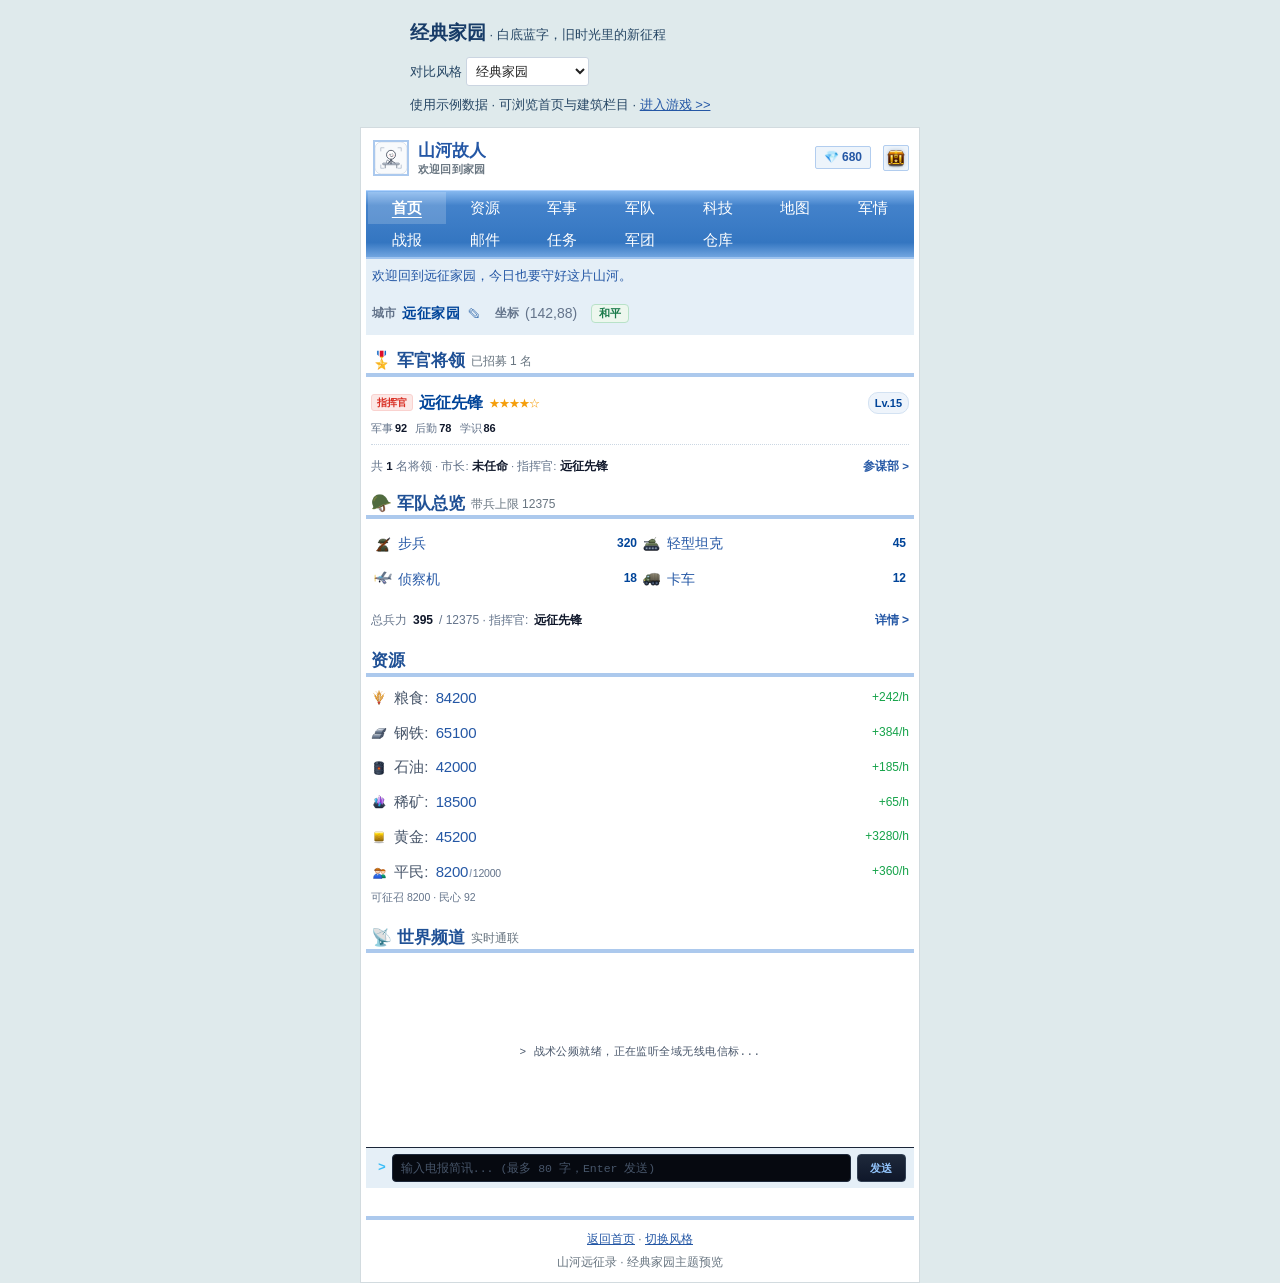
==== frontend/classic-home-preview.html @ f6e25eaa "[FEAT]: 新增“经典家园”怀旧文字主题，优化地图视野范围文案 - 主题：新增“经典家园”(blue-white-classic)怀旧文字风格主题及样式(classic-home.css)，优化主" ====
<!DOCTYPE html>
<html lang="zh-CN" data-theme="blue-white-classic">
<head>
  <meta charset="UTF-8">
  <meta name="viewport" content="width=device-width, initial-scale=1">
  <title>经典家园 · 山河远征录主题预览</title>
  <link rel="stylesheet" href="css/style.css?v=2.9-war-header">
  <link rel="stylesheet" href="css/themes.css?v=2.8-classic-home">
  <link rel="stylesheet" href="css/classic-home.css?v=1.0">
  <style>
    .preview-tools { max-width:480px; margin:16px auto 10px; padding:0 10px; color:#264664; font:13px/1.8 Arial,"Microsoft YaHei",sans-serif; }
    .preview-tools strong { font-size:19px; color:#183c68; }
    .preview-tools select { padding:5px; margin:7px 0; max-width:100%; background:white; color:#2457a5; border:1px solid #9ab9dc; }
    .preview-tools a { color:#2457a5; }
    #previewNotice { padding:6px; background:#e5eff7; color:#2457a5; font-size:13px; }
  </style>
</head>
<body data-theme="blue-white-classic">
  <aside class="preview-tools">
    <strong>经典家园</strong> · 白底蓝字，旧时光里的新征程<br>
    <label for="previewTheme">对比风格 </label><select id="previewTheme"></select><br>
    使用示例数据 · 可浏览首页与建筑栏目 · <a href="index.html">进入游戏 &gt;&gt;</a>
  </aside>
  <div id="screen">
    <div id="header"><div id="topbar"></div><div id="navbar"></div></div>
    <div id="previewNotice" role="status">欢迎回到远征家园，今日也要守好这片山河。</div>
    <main id="view"></main>
    <div id="footbar"><a href="#home" onclick="Game.go('home');return false">返回首页</a> · <a href="#previewTheme">切换风格</a><br>山河远征录 · 经典家园主题预览</div>
  </div>
  <div id="toast"></div>
  <script src="js/theme.js?v=1.2-classic-home"></script>
  <script src="js/data.js"></script>
  <script src="js/core.js"></script>
  <script src="js/build.js"></script>
  <script src="js/main-view.js"></script>
  <script>
    // 复用游戏的真实视图与样式；预览不连接服务端，也不保存主题偏好。
    (function (G) {
      var C = G.Core;
      C.state = {
        player: { name: '山河故人', cityName: '远征家园', avatar: 'img/avatars/commander-8.svg' },
        resources: { food: 84200, steel: 65100, oil: 42000, rare: 18500, gold: 45200, diamond: 680 },
        buildings: { command: 8, farm: [7, 6], refinery: [6], oilfield: [5], raremine: [4], house: [7], depot: 5, barracks: 5, radar: 3 },
        army: { infantry: 320, ltank: 45, scout: 18, truck: 12 },
        officers: [{ name: '远征先锋', star: 4, level: 15, role: 'commander', military: 92, logistics: 78, knowledge: 86, skills: [] }],
        world: { pos: { x: 142, y: 88 }, marches: [], incoming: [] },
        population: { civilian: 8200, capacity: 12000, growthPerHour: 360 },
        tax: 20, morale: 92, tech: {}, items: {}, reports: [], constructions: [], mails: []
      };
      G.state = C.state;
      G.WS = { statusHtml: function () { return '<span class="online-text">欢迎回到家园</span>'; } };
      function notice() { document.getElementById('previewNotice').textContent = '这里是主题预览。完整操作请点击上方「进入游戏」。'; }
      G.Main = { openPlayerDrawer: notice, showResourceDetail: notice, showPopulationDetail: notice, toggleEditCity: notice, sendChat: notice };
      G.Chat = { sendFromInput: notice };
      G.go = function (route) {
        if (['home', 'buildRes', 'buildArmy'].indexOf(route) < 0) { notice(); return; }
        C.route = route;
        C.views[route](document.getElementById('view'));
        document.getElementById('navbar').innerHTML = G.MainView.navBar();
        // 建筑预览只允许展开详情，不执行建设或消耗资源。
        if (route !== 'home') {
          document.querySelectorAll('#view button').forEach(function (button) { button.onclick = notice; });
        }
      };
      G.back = function () { G.go('home'); };
      G.Build.onSlotClick = notice;
      G.Build.openBuildPicker = notice;
      var selector = document.getElementById('previewTheme');
      G.Theme.THEMES.forEach(function (theme) {
        var option = document.createElement('option'); option.value = theme.id; option.textContent = theme.name; selector.appendChild(option);
      });
      selector.value = 'blue-white-classic';
      selector.onchange = function () {
        document.documentElement.setAttribute('data-theme', selector.value);
        document.body.setAttribute('data-theme', selector.value);
      };
      selector.onchange();
      C.renderTop();
      G.go('home');
    })(window.Game);
  </script>
</body>
</html>
---- frontend/css/style.css ----
/* 山河远征录 - 文字战争策略游戏 - 蓝白文字风 */
* { box-sizing: border-box; margin: 0; padding: 0; }

html, body {
  height: 100%;
  background: #06264a;
  font-family: 'Courier New', 'Lucida Console', monospace;
  -webkit-font-smoothing: none;
  -moz-osx-font-smoothing: grayscale;
  color: #e8e8e8;
  font-size: 15px;
  line-height: 1.5;
}

#screen {
  max-width: 480px;
  margin: 0 auto;
  min-height: 100vh;
  background: #0a3d7a;
  border-left: 1px solid #1a5a9a;
  border-right: 1px solid #1a5a9a;
  display: flex;
  flex-direction: column;
}

#header {
  position: sticky;
  top: 0;
  z-index: 10;
}

#topbar {
  background: #08315f;
  border-bottom: 2px solid #1a5a9a;
  padding: 6px 10px;
  font-size: 13px;
}

#topbar .player { margin-bottom: 4px; }
#topbar .player .lv { color: #ffe14a; font-weight: bold; }
#topbar .player .name { color: #fff; }
#topbar .player .fac { font-size: 12px; }

#topbar .player .morale { color: #b8d4ff; font-size: 11px; margin-left: 6px; }
#topbar .res {
  display: flex;
  flex-wrap: wrap;
  gap: 6px 10px;
  color: #7fc4ff;
  font-size: 12px;
}
#topbar .res span { white-space: nowrap; }
#topbar .march-bar {
  margin-top: 4px;
  padding: 3px 6px;
  background: #3a2a0a;
  border: 1px solid #ffe14a;
  color: #ffe14a;
  font-size: 11px;
  border-radius: 0;
}
#topbar .march-bar span { margin-right: 8px; white-space: nowrap; }

#view {
  flex: 1;
  padding: 10px 12px 16px;
}

#footbar {
  background: #08315f;
  border-top: 2px solid #1a5a9a;
  padding: 6px 10px;
  color: #7fc4ff;
  font-size: 12px;
  text-align: center;
}

.title {
  color: #ffe14a;
  font-size: 16px;
  font-weight: bold;
  text-align: center;
  margin: 6px 0 8px;
  text-shadow: 1px 1px 0 #000;
  letter-spacing: 2px;
}

.desc {
  color: #b8d4ff;
  font-size: 12px;
  margin: 4px 0 8px;
  line-height: 1.6;
}

.panel {
  background: #08315f;
  border: 1px solid #1a5a9a;
  padding: 8px 10px;
  margin: 8px 0;
  font-size: 12px;
  color: #c8e0ff;
  line-height: 1.8;
}

.menu { margin: 8px 0; }

.menu-item {
  background: #0c4685;
  border: 1px solid #1a5a9a;
  border-left: 3px solid #2a7ad8;
  padding: 8px 10px;
  margin-bottom: 6px;
  cursor: pointer;
  transition: background 0.1s;
  word-break: break-all;
}
.menu-item:hover { background: #11539c; }
.menu-item.ok { border-left-color: #4aa3ff; }
.menu-item.lock { border-left-color: #5a5a5a; color: #8a8a8a; background: #0a3060; }
.menu-item.back { border-left-color: #ffe14a; color: #ffe14a; text-align: center; }
.menu-item.clickable { cursor: pointer; transition: background .15s, border-color .15s, transform .12s; }
.menu-item.clickable:hover { background: #11539c; border-left-color: #ffe14a; }
.menu-item.clickable:active { transform: scale(0.998); }
.menu-item .card-hint { color: #ffe14a; font-size: 11px; margin-left: 2px; opacity: 0.7; display: inline-block; transition: transform .15s; }
.menu-item.clickable:hover .card-hint { opacity: 1; transform: translateX(2px); }

.menu-item .num {
  color: #ffe14a;
  font-weight: bold;
  margin-right: 4px;
}
.menu-item .n { color: #fff; font-weight: bold; }
.menu-item .lv { color: #7fc4ff; font-size: 12px; margin-left: 4px; }
.menu-item .blv { color: #8ab8e0; font-size: 11px; margin-left: 4px; }
.menu-item .stars { color: #ffe14a; margin-left: 6px; letter-spacing: 1px; }
.menu-item .d {
  color: #b8d4ff;
  font-size: 12px;
  margin-top: 3px;
  display: block;
}
.menu-item .cost {
  color: #ffb84a;
  font-size: 12px;
  margin-top: 3px;
  display: block;
}
.menu-item .cost.urgent {
  color: #ff5a5a;
  animation: blink 1s infinite;
}
@keyframes blink { 50% { opacity: 0.5; } }

.btn-row {
  display: flex;
  gap: 6px;
  margin-top: 6px;
}

.btn {
  flex: 1;
  background: #1a5a9a;
  color: #fff;
  border: 1px solid #2a7ad8;
  padding: 6px 8px;
  font-family: inherit;
  font-size: 13px;
  cursor: pointer;
  border-radius: 0;
}
.btn:hover { background: #2a7ad8; }
.btn.warn { background: #8a3a2a; border-color: #c25a3a; }
.btn.warn:hover { background: #c25a3a; }
.btn.warn2 { background: #b03020; border-color: #e04030; }
.btn.sm { padding: 2px 6px; font-size: 12px; min-width: auto; }
.btn.ok { background: #1a6a3a; border-color: #2a9a4a; }
.btn.ok:hover { background: #2a9a4a; }
.btn:disabled { opacity: 0.55; cursor: not-allowed; }

.qty {
  width: 70px;
  background: #062a55;
  color: #ffe14a;
  border: 1px solid #2a7ad8;
  padding: 5px 6px;
  font-family: inherit;
  font-size: 13px;
  border-radius: 0;
}
.qty:focus { outline: none; border-color: #ffe14a; }
select.qty { width: 80px; cursor: pointer; }

.expbar {
  width: 100%;
  height: 8px;
  background: #062a55;
  border: 1px solid #1a5a9a;
  margin: 4px 0 2px;
  overflow: hidden;
}
.expfill {
  height: 100%;
  background: linear-gradient(to right, #2a7ad8, #4aa3ff);
  transition: width 0.3s;
}

.zone-head {
  color: #ffe14a;
  font-weight: bold;
  margin: 12px 0 4px;
  font-size: 14px;
  letter-spacing: 1px;
}

.bfield {
  background: #08315f;
  border: 1px solid #1a5a9a;
  padding: 6px 10px;
  margin-bottom: 4px;
  color: #ffe14a;
  font-size: 13px;
  text-align: center;
}
.btimer {
  background: #3a2a0a;
  border: 1px solid #ffe14a;
  padding: 4px 10px;
  margin-bottom: 4px;
  color: #ffe14a;
  font-size: 14px;
  text-align: center;
}
.btimer.urgent {
  color: #ff5a5a;
  border-color: #ff5a5a;
  animation: blink 1s infinite;
}
.bforce {
  background: #0c4685;
  padding: 4px 10px;
  font-size: 12px;
  margin-bottom: 2px;
  word-break: break-all;
}
.bforce .mine { color: #7fc4ff; }
.bforce .enemy { color: #ff8a7a; }

.blog {
  background: #062a55;
  border: 1px solid #1a5a9a;
  padding: 8px 10px;
  margin: 8px 0;
  max-height: 320px;
  overflow-y: auto;
  font-size: 12px;
  line-height: 1.7;
}
.logline { color: #c8e0ff; margin-bottom: 2px; word-break: break-all; }
.logline.mine { color: #7fc4ff; }
.logline.enemy { color: #ff8a5a; }
.logline.win { color: #ffe14a; font-weight: bold; }
.logline.lose { color: #ff5a5a; font-weight: bold; }
.logline.round { color: #88dd88; border-top: 1px dashed #2a5a3a; padding-top: 2px; margin-top: 2px; }

.result {
  text-align: center;
  font-size: 16px;
  font-weight: bold;
  padding: 10px;
  margin: 8px 0;
}
.result.win { color: #ffe14a; text-shadow: 1px 1px 0 #000; }
.result.lose { color: #ff8a7a; }

.stars {
  text-align: center;
  color: #ffe14a;
  font-size: 22px;
  letter-spacing: 4px;
  margin: 8px 0;
}

.report-card {
  background: #0a1428;
  border: 1px solid #2a4a6a;
  border-left: 4px solid #4a7aaa;
  padding: 8px 10px;
  margin-bottom: 6px;
  border-radius: 2px;
}
.report-card.win { border-left-color: #5aaa4a; }
.report-card.lose { border-left-color: #aa5a4a; }
/* 未读战报：边框/背景轻微高亮，左边一条蓝色强提示 */
.report-card.unread {
  background: #122345;
  border-color: #4a7aea;
  box-shadow: inset 3px 0 0 #4a7aea;
}
.report-card.unread.win { box-shadow: inset 3px 0 0 #4a7aea; }
.report-card.unread.lose { box-shadow: inset 3px 0 0 #4a7aea; }
.rc-head {
  display: flex;
  align-items: center;
  gap: 8px;
  margin-bottom: 4px;
}
.rc-subject { font-size: 14px; color: #ffe14a; flex: 1; }
.rc-time { font-size: 11px; color: #8aa; }
.rc-result { font-size: 12px; font-weight: bold; padding: 1px 8px; border-radius: 2px; }
.rc-result.w { background: #1a4a2a; color: #7fff5a; }
.rc-result.l { background: #4a1a1a; color: #ff7a7a; }
/* 未读红点 */
.unread-dot {
  display: inline-block;
  width: 8px;
  height: 8px;
  border-radius: 50%;
  background: #ff5a5a;
  margin-right: 6px;
  vertical-align: middle;
  box-shadow: 0 0 4px #ff5a5a;
  animation: unreadPulse 1.5s infinite;
}
@keyframes unreadPulse {
  0%, 100% { opacity: 1; }
  50% { opacity: 0.45; }
}
.rc-body { font-size: 12px; }
.rc-line { color: #bcd; margin-bottom: 2px; }
.rc-dim { color: #789; font-size: 11px; }
.rc-expand { margin-top: 6px; }

.report-board {
  background: #0a1428;
  border: 2px solid #3a5a7a;
  border-radius: 4px;
  padding: 12px;
  margin: 8px 0;
}
.report-board.win { border-color: #4a8a3a; }
.report-board.lose { border-color: #8a4a3a; }
.rb-subject {
  font-size: 15px;
  font-weight: bold;
  color: #ffe14a;
  margin-bottom: 6px;
  border-bottom: 1px solid #2a4a6a;
  padding-bottom: 4px;
}
.rb-line {
  font-size: 13px;
  color: #bcd;
  margin: 2px 0;
}
.rb-dim { color: #789; font-size: 12px; }
.rb-divider {
  border-top: 1px dashed #2a4a6a;
  margin: 8px 0;
}
.rb-narrative {
  font-size: 13px;
  color: #dde;
  margin: 6px 0;
  line-height: 1.6;
}
.rb-side {
  font-size: 14px;
  font-weight: bold;
  margin: 6px 0 2px;
}
.rb-side.w { color: #7fff5a; }
.rb-side.l { color: #ff7a7a; }
.rb-unit {
  font-size: 12px;
  color: #abc;
  padding: 1px 0 1px 16px;
}
.rb-unit.mine { color: #7fc4ff; }
.rb-unit.enemy { color: #ff8a7a; }
.rb-cmd-banner {
  margin: 4px 0 6px 12px;
  padding: 4px 8px;
  border-radius: 4px;
  font-size: 12px;
  line-height: 1.4;
}
.rb-cmd-banner.mine {
  background: rgba(127, 196, 255, 0.1);
  border: 1px solid rgba(127, 196, 255, 0.25);
  color: #7fc4ff;
}
.rb-cmd-banner.enemy {
  background: rgba(255, 122, 122, 0.1);
  border: 1px solid rgba(255, 122, 122, 0.25);
  color: #ff8a7a;
}
.rb-cmd-tag {
  font-weight: bold;
  margin-right: 4px;
}
.rb-cmd-name {
  font-weight: 600;
}
.rb-cmd-lv {
  font-size: 11px;
  margin-left: 2px;
}
.rb-cmd-mil {
  font-size: 11px;
  margin-left: 4px;
  opacity: 0.9;
}
.rb-cmd-skills {
  font-size: 11px;
  margin-top: 2px;
  opacity: 0.85;
}
.rb-u-arrow {
  color: #8899aa;
  margin: 0 4px;
  font-weight: normal;
}
.rb-loss-val {
  font-size: 12px;
  margin-left: 3px;
  font-weight: normal;
}
.rb-loss-val.zero {
  color: #4ade80;
  font-weight: 500;
}
.rb-loss-val.lost {
  color: #f87171;
  font-weight: 700;
}
.rb-u-surv.zero {
  opacity: 0.6;
}
.rb-tier-tag {
  display: inline-block;
  padding: 1px 6px;
  border-radius: 3px;
  background: rgba(127, 196, 255, 0.15);
  color: #7fc4ff;
  font-size: 11px;
  font-weight: bold;
  border: 1px solid rgba(127, 196, 255, 0.3);
}
.rb-threat-badge {
  display: inline-block;
  padding: 1px 5px;
  border-radius: 3px;
  background: rgba(255, 120, 80, 0.15);
  color: #ff9a7a;
  font-size: 11px;
  border: 1px solid rgba(255, 120, 80, 0.3);
}
.rb-fog-box {
  margin-top: 8px;
  padding: 6px 10px;
  background: rgba(20, 30, 45, 0.6);
  border: 1px dashed #3a5070;
  border-radius: 4px;
}
.rb-fog-item {
  font-size: 11px;
  color: #89a;
  margin-top: 2px;
}

#toast {
  position: fixed;
  left: 50%;
  bottom: 80px;
  transform: translateX(-50%);
  z-index: 20000;
  display: none;
  flex-direction: column;
  gap: 6px;
  pointer-events: none;
  max-width: 90%;
}

::-webkit-scrollbar { width: 6px; }
::-webkit-scrollbar-track { background: #08315f; }
::-webkit-scrollbar-thumb { background: #2a7ad8; }

@media (max-width: 360px) {
  html, body { font-size: 13px; }
  .title { font-size: 14px; }
  .btn { font-size: 12px; padding: 5px 6px; }
}

/* 全局导航栏 - 单行横排 */
#navbar {
  display: flex;
  flex-wrap: nowrap;
  gap: 1px;
  padding: 2px 4px;
  background: #08315f;
  border-bottom: 2px solid #1a5a9a;
}
.navitem {
  flex: 1 1 0;
  padding: 5px 2px;
  background: #0c4685;
  border: 1px solid #2a7ad8;
  cursor: pointer;
  font-size: 12px;
  color: #fff;
  text-align: center;
  min-width: 0;
  user-select: none;
}
.navitem:hover { background: #11539c; }
.navitem .navnum { color: #ffe14a; font-size: 10px; }
.navitem .navlabel { color: #c8e0ff; font-size: 12px; display: block; }
.navitem .nav-icon { width: 20px; height: 20px; display: block; margin: 0 auto; filter: drop-shadow(0 0 3px rgba(255, 217, 102, .25)); transition: transform .25s ease; }
.navitem:hover .nav-icon { transform: rotate(0); }
/* 双层扩散的红色警报，文字保持稳定可读。 */
#navbar .navitem.alert {
  position: relative;
  isolation: isolate;
  overflow: hidden;
  background: radial-gradient(ellipse at center, rgba(255, 85, 103, .28), rgba(196, 42, 65, .08)) !important;
  box-shadow: inset 0 0 0 1px rgba(255, 154, 165, .5) !important;
  border-radius: 8px !important;
}
#navbar .navitem.alert::before,
#navbar .navitem.alert::after {
  content: '';
  position: absolute;
  pointer-events: none;
  z-index: -1;
  left: calc(50% - 18px);
  top: calc(50% - 18px);
  width: 36px;
  height: 36px;
  border: 2px solid rgba(255, 126, 147, .85);
  border-radius: 50%;
  box-shadow: 0 0 12px rgba(255, 74, 103, .3), inset 0 0 10px rgba(255, 74, 103, .15);
  animation: incoming-ripple 2.4s ease-out infinite;
}
#navbar .navitem.alert::after { animation-delay: -1.2s; }
#navbar .navitem.alert .navlabel {
  color: #fff1f3 !important;
  text-shadow: 0 0 9px rgba(255, 80, 112, .8);
  font-weight: 700;
}
@keyframes incoming-ripple {
  0% { transform: scale(.4); opacity: 0; }
  15% { opacity: .9; }
  100% { transform: scale(2.9); opacity: 0; }
}
.alert-countdown { color: var(--danger); font-variant-numeric: tabular-nums; }

/* 军情页面：将简陋的文本分组升级为作战简报风格 */
.alerts-hero { margin: 8px 0 14px; padding: 18px 16px 15px; text-align: center; background: linear-gradient(135deg, var(--panel), var(--accent-soft)); border: 1px solid var(--line); border-radius: 10px; box-shadow: 0 4px 14px rgba(31,55,88,.08); }
.alerts-hero .title { margin: 0 0 10px; color: var(--accent-dark); font-size: 22px; font-weight: 800; letter-spacing: .14em; }
.alerts-summary { display: inline-flex; align-items: center; gap: 13px; color: var(--muted); font-size: 13px; }
.alerts-summary b { color: var(--accent-dark); font-size: 18px; }
.alerts-summary .danger, .alerts-summary .danger b { color: var(--danger); }
.alerts-summary i { width: 4px; height: 4px; border-radius: 50%; background: var(--line-strong); }
.alerts-section-title { display: flex; align-items: center; gap: 7px; margin: 14px 0 0; padding: 10px 13px; color: var(--accent-dark); background: linear-gradient(90deg, var(--accent-soft), transparent); border-left: 3px solid var(--accent); border-bottom: 1px solid var(--line); font-size: 15px; letter-spacing: .04em; }
.alerts-section-title .section-icon { font-size: 14px; }
.alerts-section-title em { margin-left: auto; min-width: 22px; padding: 2px 7px; border-radius: 12px; background: var(--accent); color: #fff; font-size: 12px; font-style: normal; text-align: center; }
.alerts-section-title.enemy-section { color: var(--danger); background: linear-gradient(90deg, rgba(220,38,38,.09), transparent); border-left-color: var(--danger); }
.alerts-section-title.enemy-section em { background: var(--danger); }
@media (prefers-reduced-motion: reduce) {
  #navbar .navitem.alert::before { animation: none; transform: scale(1.3); opacity: .45; }
  #navbar .navitem.alert::after { animation: none; opacity: 0; }
}

/* 首页城市头 */
.city-head {
  background: #0a3060;
  border: 1px solid #1a5a9a;
  padding: 8px 12px;
  margin-bottom: 8px;
}
.city-row {
  display: flex;
  flex-wrap: wrap;
  gap: 6px 16px;
  align-items: center;
  font-size: 13px;
  line-height: 1.8;
}
.city-cell {
  display: flex;
  align-items: center;
  gap: 4px;
}
.city-name {
  font-size: 17px;
  color: #ffe14a;
  font-weight: bold;
  letter-spacing: 2px;
}
.city-coord {
  font-size: 12px;
  color: #7fc4ff;
  margin-top: 4px;
}
.city-cmd {
  font-size: 13px;
  color: #c8e0ff;
  margin-top: 2px;
}
.city-edit {
  font-size: 13px;
  color: #5a7a9a;
  cursor: pointer;
  margin-left: 2px;
  vertical-align: middle;
}
.city-edit:hover { color: #ffe14a; }
.edit-profile-box {
  margin-top: 8px;
  padding: 8px 10px;
  background: #0a3060;
  border: 1px solid #2a5a8a;
  text-align: left;
}
.edit-row {
  margin-bottom: 6px;
}
.edit-row label {
  display: block;
  font-size: 12px;
  color: #b8d4ff;
  margin-bottom: 2px;
}

/* 首页军情/战报提示 */
.home-alert {
  background: #3a2a0a;
  border: 1px solid #ffe14a;
  padding: 6px 10px;
  margin-bottom: 4px;
  color: #ffe14a;
  font-size: 13px;
  cursor: pointer;
  text-align: center;
}
.home-alert.rep {
  background: #0a283a;
  border-color: #7fc4ff;
  color: #7fc4ff;
}

/* 首页资源卡片 */
.res-grid {
  display: grid;
  grid-template-columns: repeat(2, 1fr);
  gap: 5px;
  margin: 4px 0 8px;
}
.res-card {
  background: linear-gradient(180deg, #1a2c3e 0%, #11202f 100%);
  border: 1px solid #2c4660;
  border-radius: 6px;
  padding: 5px 7px;
  font-size: 11px;
  display: flex;
  flex-direction: column;
  gap: 3px;
  box-shadow: inset 0 1px 0 rgba(255,255,255,.04), 0 1px 2px rgba(0,0,0,.2);
  min-width: 0;
  overflow: hidden;
}
.res-summary {
  display: flex;
  align-items: center;
  gap: 3px;
  white-space: nowrap;
  min-width: 0;
  overflow: hidden;
}
.res-icon {
  font-size: 13px;
  line-height: 1;
  flex-shrink: 0;
}
.res-icon-img {
  width: 16px;
  height: 16px;
  object-fit: contain;
  vertical-align: middle;
  flex-shrink: 0;
}
.wt-icon {
  width: 16px;
  height: 16px;
  object-fit: contain;
  vertical-align: middle;
  border-radius: 3px;
}
.ri-food { color: #7cb342; }
.ri-steel { color: #90a4ae; }
.ri-oil { color: #555555; }
.ri-rare { color: #b266ff; }
.ri-gold { color: #ffd700; }
.res-name {
  color: #8ea3bd;
  font-size: 11px;
  font-weight: 500;
  letter-spacing: .01em;
  white-space: nowrap;
  flex-shrink: 0;
}
.res-main {
  font-size: 11.5px;
  color: #e2c47a;
  font-weight: 600;
  font-family: -apple-system, BlinkMacSystemFont, "Segoe UI", Roboto, "PingFang SC", "Hiragino Sans GB", "Microsoft YaHei", "Helvetica Neue", sans-serif;
  font-variant-numeric: tabular-nums;
  -webkit-font-smoothing: antialiased;
  text-shadow: none;
  letter-spacing: -0.2px;
  min-width: 0;
  overflow: hidden;
  text-overflow: ellipsis;
  flex-shrink: 1;
}
.res-summary .res-rate { margin-left: auto; flex-shrink: 0; }
.res-cur {
  color: #e2c47a;
  font-family: inherit;
  font-weight: 600;
  font-size: 11.5px;
  text-shadow: none;
}
.res-rate {
  color: #7ec3a0;
  font-size: 10px;
  font-weight: 500;
  font-family: -apple-system, BlinkMacSystemFont, "Segoe UI", Roboto, "PingFang SC", "Helvetica Neue", sans-serif;
  font-variant-numeric: tabular-nums;
  white-space: nowrap;
  text-shadow: none;
}
.res-rate.neg { color: #d36a4a; }

/* 首页军队网格 */
.army-grid {
  display: grid;
  grid-template-columns: repeat(2, 1fr);
  gap: 4px;
  margin: 4px 0 8px;
}
.army-cell {
  background: #0c4685;
  border: 1px solid #2a7ad8;
  padding: 5px 8px;
  font-size: 12px;
  display: flex;
  justify-content: space-between;
  align-items: center;
}
.army-name { color: #c8e0ff; }
.army-val { color: #7fc4ff; font-weight: bold; }
.army-cell.empty { background: #0a3060; border-color: #3a4a5a; }
.army-cell.empty .army-name { color: #5a6a7a; }
.army-cell.empty .army-val { color: #4a5a6a; }

/* ===== 资源区/军事区 建筑卡片（折叠 + 展开） ===== */
.bcard {
  background: linear-gradient(180deg, #fbf6ea 0%, #f3ead2 100%);
  border: 1px solid #d8c890;
  border-radius: 8px;
  margin: 6px 0;
  box-shadow: 0 1px 3px rgba(120, 90, 30, .08);
  overflow: hidden;
  transition: border-color .15s ease, box-shadow .15s ease;
}
.bcard:hover { border-color: #b5a060; box-shadow: 0 2px 8px rgba(120, 90, 30, .15); }
.bcard-expanded { border-color: #8a6f30; box-shadow: 0 4px 14px rgba(120, 90, 30, .18); }
.bcard-go .bcard-head .bcard-name { color: #5a3a14; }
.bcard-go .bcard-head .bcard-name:hover { color: #2c4a8a; text-decoration: underline; cursor: pointer; }

.bcard-head {
  display: flex;
  align-items: center;
  gap: 8px;
  padding: 8px 12px;
  cursor: pointer;
  user-select: none;
  background: linear-gradient(180deg, #fdfaf0 0%, #f6ecd2 100%);
  border-bottom: 1px solid transparent;
  transition: background .15s ease;
}
.bcard-head:hover { background: linear-gradient(180deg, #fff8df 0%, #f1e1b8 100%); }
.bcard-expanded .bcard-head { border-bottom-color: #d8c890; background: linear-gradient(180deg, #f8eec8 0%, #ecdfa0 100%); }

.bcard-icon {
  width: 28px;
  height: 28px;
  border-radius: 6px;
  display: inline-flex;
  align-items: center;
  justify-content: center;
  font-size: 18px;
  line-height: 1;
  background: linear-gradient(180deg, #fff8e0 0%, #ead9a0 100%);
  border: 1px solid #c9b27a;
  flex-shrink: 0;
}
.bcard-icon .b-icon-img {
  width: 20px;
  height: 20px;
  object-fit: contain;
  display: block;
}
.bcard-name {
  font-size: 14px;
  font-weight: 600;
  color: #4a3417;
  flex: 1 1 auto;
  min-width: 0;
  overflow: hidden;
  text-overflow: ellipsis;
  white-space: nowrap;
}
.bcard-lv {
  font-size: 12px;
  color: #6f4f1a;
  font-weight: 500;
  background: rgba(255, 255, 255, .55);
  padding: 2px 8px;
  border-radius: 999px;
  border: 1px solid #d8c890;
  flex-shrink: 0;
}
.bcard-caret {
  font-size: 12px;
  color: #8a6f30;
  flex-shrink: 0;
  transition: transform .2s ease;
}
.bcard-expanded .bcard-caret { transform: rotate(180deg); }

.bcard-mini-badge {
  font-size: 10px;
  padding: 1px 6px;
  border-radius: 999px;
  border: 1px solid;
  flex-shrink: 0;
  white-space: nowrap;
}
.bcard-mini-war { color: #b56b1a; background: #fff1d8; border-color: #e2b87a; }
.bcard-mini-muted { color: #8a8a8a; background: #f0f0f0; border-color: #d0d0d0; }
.bcard-mini-go { color: #2c4a8a; background: #e6efff; border-color: #b5c8e8; }

.bcard-expand {
  display: none;
  padding: 8px 12px 10px;
  border-top: 1px dashed #e2d4a0;
  background: rgba(255, 255, 255, .35);
}
.bcard-expanded .bcard-expand { display: block; }

.bcard-desc {
  font-size: 12px;
  color: #6a4f24;
  line-height: 1.55;
  margin: 0 0 6px;
  padding: 4px 8px;
  background: rgba(255, 250, 230, .5);
  border-left: 2px solid #c9a44a;
  border-radius: 0 4px 4px 0;
}

.bcard-stats {
  display: grid;
  grid-template-columns: 1fr;
  gap: 3px;
  margin: 6px 0;
}
.bcard-stat {
  display: flex;
  align-items: center;
  gap: 6px;
  font-size: 12px;
  padding: 3px 6px;
  background: rgba(255, 255, 255, .4);
  border-radius: 4px;
  border: 1px solid #ebdfa8;
}
.bcard-stat-ico { width: 18px; text-align: center; flex-shrink: 0; }
.bcard-stat-name { color: #8a6f30; min-width: 64px; }
.bcard-stat-val { color: #2c4a8a; font-weight: 600; margin-left: auto; text-align: right; }

.bcard-shortcuts {
  display: flex;
  flex-wrap: wrap;
  gap: 6px;
  margin: 6px 0;
}
.bcard-shortcut { font-size: 12px !important; padding: 3px 10px !important; }

.bcard-slot-row {
  display: flex;
  align-items: center;
  gap: 8px;
  padding: 4px 6px;
  margin: 3px 0;
  background: rgba(255, 255, 255, .5);
  border-radius: 5px;
  border: 1px solid #ebdfa8;
  font-size: 12px;
}
.bcard-slot-new { background: rgba(220, 240, 255, .5); border-color: #b8d4e8; }
.bcard-slot-tag {
  font-weight: 600;
  color: #4a3417;
  background: #fff8e0;
  padding: 1px 6px;
  border-radius: 4px;
  border: 1px solid #c9b27a;
  min-width: 32px;
  text-align: center;
  flex-shrink: 0;
}
.bcard-slot-lv { color: #6a4f24; min-width: 64px; }
.bcard-slot-status { color: #b56b1a; font-style: italic; flex: 1; }
.bcard-slot-row .btn { margin-left: auto; padding: 2px 8px; font-size: 12px; }

.bcard-actions {
  display: flex;
  justify-content: flex-end;
  margin-top: 6px;
}
.bcard-actions .btn { padding: 4px 12px; font-size: 13px; }
.bcard-max-tip { color: #6a4f24; font-size: 12px; font-style: italic; }

/* ===== 卡槽地块总览与选建面板 ===== */
.slot-overview-panel {
  margin: 8px 0 14px;
}
.slot-grid {
  display: grid;
  grid-template-columns: repeat(auto-fill, minmax(78px, 1fr));
  gap: 6px;
  margin-top: 6px;
}
.slot-card {
  display: flex;
  flex-direction: column;
  align-items: center;
  justify-content: flex-start;
  height: 96px;
  padding: 6px 4px 4px;
  border-radius: 6px;
  border: 1px solid #c9b27a;
  background: linear-gradient(180deg, #fffcf2 0%, #f4e8cb 100%);
  cursor: pointer;
  user-select: none;
  transition: transform .15s ease, box-shadow .15s ease, border-color .15s ease;
  position: relative;
  text-align: center;
  box-sizing: border-box;
}
.slot-card:hover {
  transform: translateY(-2px);
  box-shadow: 0 3px 8px rgba(120, 90, 30, .2);
  border-color: #8a6f30;
}
.slot-card-top {
  display: flex;
  justify-content: space-between;
  align-items: center;
  width: 100%;
  height: 16px;
  min-height: 16px;
  padding: 0 3px;
  font-size: 10px;
  margin-bottom: 2px;
  box-sizing: border-box;
}
.slot-card-tag {
  color: #7a5f25;
  font-weight: 700;
  font-size: 10px;
  line-height: 16px;
  display: inline-block;
  min-height: 16px;
}
.slot-badge {
  font-size: 9px;
  padding: 1px 3px;
  border-radius: 3px;
  font-weight: 600;
  line-height: 1.1;
}
.slot-badge-up {
  color: #276728;
  background: #e8f5e9;
  border: 1px solid #a5d6a7;
}
.slot-badge-dis {
  color: #b71c1c;
  background: #ffebee;
  border: 1px solid #ef9a9a;
}
.slot-badge-new {
  color: #0d47a1;
  background: #e3f2fd;
  border: 1px solid #90caf9;
}
.slot-card.in-job {
  border-color: #d48806;
  box-shadow: 0 0 5px rgba(212, 136, 6, .35);
}
.slot-card-icon {
  font-size: 22px;
  line-height: 1;
  width: 32px;
  height: 32px;
  margin: 0;
  display: flex;
  align-items: center;
  justify-content: center;
  flex-shrink: 0;
}
.slot-card-icon .b-icon-img {
  width: 28px;
  height: 28px;
  object-fit: contain;
  display: block;
}
.slot-card-name {
  font-size: 11px;
  font-weight: 700;
  color: #4a3417;
  line-height: 16px;
  height: 16px;
  margin-top: 2px;
  white-space: nowrap;
  overflow: hidden;
  text-overflow: ellipsis;
  max-width: 72px;
  text-align: center;
}
.slot-card-lv {
  font-size: 10px;
  color: var(--accent, #526b4d);
  font-weight: 600;
  line-height: 14px;
  height: 14px;
  margin-top: 1px;
  text-align: center;
}

/* 空闲卡槽 (+号按钮) */
.slot-card-empty {
  display: flex;
  flex-direction: column;
  align-items: center;
  justify-content: flex-start;
  height: 96px;
  padding: 6px 4px 4px;
  border: 1.5px dashed #b5a060;
  background: rgba(255, 255, 255, .45);
  cursor: pointer;
  user-select: none;
  transition: transform .15s ease, box-shadow .15s ease, border-color .15s ease;
  position: relative;
  text-align: center;
  box-sizing: border-box;
}
.slot-card-empty:hover {
  border-color: var(--accent, #526b4d);
  background: rgba(82, 107, 77, .08);
  border-style: solid;
}
.slot-card-plus {
  font-size: 24px;
  font-weight: 800;
  color: var(--accent, #526b4d);
  line-height: 32px;
  width: 32px;
  height: 32px;
  margin: 0;
  display: flex;
  align-items: center;
  justify-content: center;
  transition: transform .2s ease;
  flex-shrink: 0;
}
.slot-card-empty:hover .slot-card-plus {
  transform: scale(1.25);
  color: #385034;
}
.slot-card-empty-label {
  font-size: 11px;
  color: #8a6f30;
  font-weight: 600;
  line-height: 16px;
  height: 16px;
  margin-top: 2px;
  text-align: center;
}
.slot-card-empty-btn {
  font-size: 9px;
  color: #2c4a8a;
  line-height: 14px;
  height: 14px;
  margin-top: 1px;
  text-decoration: underline;
  text-align: center;
}

/* 选建建筑弹窗列表 */
.build-picker-item {
  display: flex;
  align-items: center;
  gap: 10px;
  padding: 8px 10px;
  border-radius: 6px;
  border: 1px solid #d8c890;
  background: #fffdf5;
  margin-bottom: 8px;
  transition: border-color .15s ease, background .15s ease;
}
.build-picker-item:hover {
  border-color: #8a6f30;
  background: #fff8e5;
}
.build-picker-icon {
  font-size: 28px;
  flex-shrink: 0;
  width: 34px;
  text-align: center;
  display: flex;
  align-items: center;
  justify-content: center;
}
.build-picker-icon .b-icon-img {
  width: 30px;
  height: 30px;
  object-fit: contain;
  display: block;
}
.build-picker-info {
  flex: 1;
  min-width: 0;
}
.build-picker-name {
  font-weight: 700;
  color: #3b2812;
  font-size: 13px;
  margin-bottom: 2px;
}
.build-picker-desc {
  font-size: 11px;
  color: #777;
  margin-bottom: 2px;
}
.build-picker-cost {
  font-size: 11px;
  color: #6a4f24;
}
.build-picker-action {
  flex-shrink: 0;
}

/* 拆除按钮样式 */
.btn-dismantle {
  color: #8a3b14 !important;
  border-color: #d99b79 !important;
  background: #fff3ec !important;
}
.btn-dismantle:hover {
  background: #fde4d3 !important;
  border-color: #c4764b !important;
  color: #6d2a09 !important;
}

/* ===== /建筑卡片 ===== */

/* 首页军官网格 */
.officer-grid {
  display: grid;
  grid-template-columns: repeat(2, 1fr);
  gap: 4px;
  margin: 4px 0 8px;
}
.officer-cell {
  background: #0c4685;
  border: 1px solid #4aa3ff;
  padding: 6px 8px;
  font-size: 12px;
}
.officer-name { color: #fff; font-weight: bold; }
.officer-info { color: #b8d4ff; margin-top: 2px; }

/* 空提示 */
.empty-hint {
  background: #0a3060;
  border: 1px solid #5a5a5a;
  padding: 10px;
  text-align: center;
  color: #8a8a8a;
  font-size: 12px;
  margin: 4px 0 8px;
}

:root {
  --paper: #f4f1ea;
  --surface: #ffffff;
  --surface-muted: #ebe7dd;
  --ink: #202521;
  --muted: #697168;
  --line: #d7d2c7;
  --line-strong: #bdb7aa;
  --accent: #526b4d;
  --accent-dark: #3d5239;
  --accent-soft: #e4ecdf;
  --gold: #9a6a22;
  --gold-soft: #f6ecda;
  --danger: #a94b42;
  --danger-soft: #f8e6e2;
  --shadow: 0 10px 28px rgba(35, 39, 31, 0.08);
}

html, body {
  background: radial-gradient(circle at top, #fbfaf6 0, #ece8df 68%, #e2ddd2 100%);
  color: var(--ink);
  font-family: -apple-system, BlinkMacSystemFont, "Segoe UI", "PingFang SC", "Hiragino Sans GB", "Microsoft YaHei", sans-serif;
  font-size: 14px;
  line-height: 1.55;
  -webkit-font-smoothing: antialiased;
  -moz-osx-font-smoothing: grayscale;
}

#screen {
  max-width: 720px;
  background: var(--paper);
  border: 1px solid rgba(189, 183, 170, 0.75);
  box-shadow: 0 0 0 1px rgba(255,255,255,.55), 0 18px 45px rgba(35,39,31,.12);
}

#topbar {
  background: rgba(255,255,255,.94);
  color: var(--ink);
  border-bottom: 1px solid var(--line);
  padding: 10px 14px 8px;
  backdrop-filter: blur(12px);
}
#topbar .top-row {
  display: flex;
  align-items: center;
  justify-content: space-between;
  gap: 8px;
  margin-bottom: 2px;
}
#topbar .player { margin-bottom: 6px; }
#topbar .player .lv { color: var(--gold); }
#topbar .player .name { color: var(--ink); }
#topbar .player .morale { color: var(--muted); }
#topbar .res { gap: 4px 10px; color: var(--accent); font-size: 12px; }

/* 顶部玩家卡片入口 (头像 + 名称 + 在线状态) */
.topbar-player-entry {
  display: flex;
  align-items: center;
  gap: 9px;
  flex: 1 1 auto;
  min-width: 0;
  cursor: pointer;
  user-select: none;
  border-radius: 8px;
  padding: 2px 4px 2px 2px;
  transition: background-color .15s ease, transform .15s ease;
}
.topbar-player-entry:hover {
  background-color: rgba(0, 0, 0, 0.04);
}
.topbar-player-entry:active {
  transform: scale(0.98);
}
.topbar-avatar-wrap {
  width: 36px;
  height: 36px;
  border-radius: 9px;
  overflow: hidden;
  border: 1.5px solid var(--line, #cbd5e1);
  background: var(--surface, #ffffff);
  box-shadow: 0 1px 3px rgba(0, 0, 0, 0.08);
  flex-shrink: 0;
  display: flex;
  align-items: center;
  justify-content: center;
  transition: border-color .15s ease, box-shadow .15s ease;
}
.topbar-player-entry:hover .topbar-avatar-wrap {
  border-color: #3b82f6;
  box-shadow: 0 2px 6px rgba(59, 130, 246, 0.25);
}
.topbar-avatar {
  width: 100%;
  height: 100%;
  object-fit: cover;
  display: block;
}
.topbar-player-meta {
  display: flex;
  flex-direction: column;
  justify-content: center;
  min-width: 0;
}
.topbar-player-name {
  font-size: 14px;
  font-weight: 700;
  color: var(--ink, #1e293b);
  line-height: 1.25;
  white-space: nowrap;
  overflow: hidden;
  text-overflow: ellipsis;
  letter-spacing: 0.1px;
}
.topbar-online-status {
  display: flex;
  align-items: center;
  gap: 4px;
  margin-top: 2px;
  font-size: 11px;
  line-height: 1;
}
.online-dot {
  width: 6.5px;
  height: 6.5px;
  border-radius: 50%;
  background-color: #10b981;
  box-shadow: 0 0 5px rgba(16, 185, 129, 0.8);
  flex-shrink: 0;
  animation: pulseGreen 2s infinite ease-in-out;
}
@keyframes pulseGreen {
  0% { transform: scale(0.95); box-shadow: 0 0 0 0 rgba(16, 185, 129, 0.7); }
  70% { transform: scale(1.05); box-shadow: 0 0 0 4px rgba(16, 185, 129, 0); }
  100% { transform: scale(0.95); box-shadow: 0 0 0 0 rgba(16, 185, 129, 0); }
}
.topbar-online-status .online-text {
  color: #10b981;
  font-weight: 600;
  font-size: 11px;
  letter-spacing: 0.2px;
}

#topbar .player-bar-right {
  display: flex;
  justify-content: flex-end;
  align-items: center;
  gap: 6px;
  flex-shrink: 0;
}
#topbar .player-bar-right .diamond {
  display: inline-flex;
  align-items: center;
  gap: 2px;
  font-size: 12px;
  font-weight: 700;
  color: #1f6fbf;
  background: linear-gradient(180deg, #e8f1fb 0%, #c9def0 100%);
  border: 1px solid #8eb6d6;
  border-radius: 999px;
  padding: 2px 8px;
  cursor: pointer;
  user-select: none;
  flex-shrink: 0;
  line-height: 1.4;
}
#topbar .player-bar-right .diamond:hover { filter: brightness(1.05); transform: translateY(-1px); }
#topbar .player-bar-right .diamond:active { transform: translateY(0); }

/* 顶部保留的商城按钮 */
#topbar .player-bar-right .topbar-shop-btn {
  display: inline-flex;
  align-items: center;
  justify-content: center;
  width: 28px;
  height: 28px;
  padding: 0;
  background: linear-gradient(180deg, #fffbf0 0%, #fae6a3 100%);
  border: 1px solid #d4a017;
  border-radius: 6px;
  cursor: pointer;
  user-select: none;
  box-shadow: 0 1px 0 rgba(255,255,255,.6) inset, 0 1px 3px rgba(180,120,0,.15);
  transition: all .15s ease;
}
#topbar .player-bar-right .topbar-shop-btn:hover {
  filter: brightness(1.08);
  transform: translateY(-1px);
}
#topbar .player-bar-right .topbar-shop-btn:active {
  transform: translateY(0);
}
#topbar .player-bar-right .topbar-shop-btn .icon-btn-img {
  width: 20px;
  height: 20px;
  display: block;
}

/* ===== 指挥官档案：资料、军衔资产、当前城市 ===== */
.player-drawer-mask {
  position: fixed;
  inset: 0;
  background: rgba(8, 16, 28, .5);
  backdrop-filter: blur(3px);
  -webkit-backdrop-filter: blur(3px);
  z-index: 9000;
  opacity: 0;
  pointer-events: none;
  transition: opacity .25s ease;
}
.player-drawer-mask.active { opacity: 1; pointer-events: auto; }
.player-drawer {
  position: absolute;
  inset: 0 auto 0 0;
  width: min(360px, calc(100% - 24px));
  height: 100%;
  background: var(--surface);
  color: var(--ink);
  border-right: 1px solid var(--line);
  box-shadow: 8px 0 32px rgba(0, 0, 0, .2);
  display: flex;
  flex-direction: column;
  transform: translateX(-100%);
  transition: transform .25s ease;
  overflow: hidden;
}
.player-drawer.open { transform: translateX(0); }
.player-drawer button { font-family: inherit; }
.player-drawer button:focus-visible { outline: 2px solid var(--accent); outline-offset: 2px; }
.drawer-header {
  display: flex;
  align-items: center;
  justify-content: space-between;
  gap: 12px;
  padding: calc(10px + env(safe-area-inset-top)) 16px 10px;
  border-bottom: 1px solid var(--line);
  flex-shrink: 0;
}
.drawer-header-title { font-size: 16px; font-weight: 700; color: var(--ink); }
.drawer-close-btn {
  width: 40px;
  height: 40px;
  flex-shrink: 0;
  background: transparent;
  border: 0;
  border-radius: 8px;
  color: var(--muted);
  font-size: 17px;
  cursor: pointer;
}
.drawer-close-btn:hover { background: var(--accent-soft); color: var(--accent); }
.drawer-body {
  flex: 1;
  min-height: 0;
  overflow-y: auto;
  overscroll-behavior: contain;
  padding: 20px 16px;
  display: flex;
  flex-direction: column;
  gap: 20px;
  -webkit-overflow-scrolling: touch;
}
.drawer-body > * { flex-shrink: 0; }
.drawer-profile-card { display: flex; align-items: center; gap: 14px; padding: 0 0 18px; border-bottom: 1px solid var(--line); }
.drawer-avatar-wrap {
  position: relative;
  width: 64px;
  height: 64px;
  padding: 0;
  border: 1px solid var(--line);
  border-radius: 12px;
  overflow: hidden;
  flex-shrink: 0;
  cursor: pointer;
  background: var(--surface-muted);
}
.drawer-avatar-wrap:hover { border-color: var(--accent); }
.drawer-avatar { width: 100%; height: 100%; object-fit: cover; display: block; }
.avatar-edit-badge { position: absolute; inset: auto 0 0; background: rgba(15, 23, 42, .8); color: #fff; font-size: 10px; text-align: center; padding: 2px 0; }
.drawer-profile-meta { display: flex; flex-direction: column; min-width: 0; gap: 4px; }
.drawer-profile-name { font-size: 19px; font-weight: 700; color: var(--ink); overflow-wrap: anywhere; line-height: 1.4; }
.drawer-online-status { display: flex; align-items: center; gap: 5px; font-size: 11px; color: var(--muted); }
.drawer-badge-row { display: flex; align-items: center; flex-wrap: wrap; gap: 6px; }
.drawer-faction-tag { font-size: 10px; padding: 1px 6px; border: 1px solid var(--line); border-radius: 4px; background: var(--accent-soft); color: var(--accent); font-weight: 600; }
.drawer-uid-tag { font-size: 11px; color: var(--muted); overflow-wrap: anywhere; }
.drawer-section { display: flex; flex-direction: column; gap: 10px; }
.drawer-section-title { font-size: 12px; font-weight: 600; color: var(--muted); }
.drawer-stat-grid { display: grid; grid-template-columns: repeat(2, minmax(0, 1fr)); gap: 1px; background: var(--line); border: 1px solid var(--line); border-radius: 10px; overflow: hidden; }
.drawer-stat-box { min-width: 0; padding: 12px 14px; background: var(--surface-muted); border: 0; text-align: left; }
.drawer-stat-box .stat-k { display: flex; justify-content: space-between; gap: 8px; font-size: 11px; color: var(--muted); }
.drawer-stat-box .stat-v { display: block; margin-top: 4px; font-size: 18px; line-height: 1.4; font-weight: 700; color: var(--ink); font-variant-numeric: tabular-nums; overflow-wrap: anywhere; }
.drawer-stat-box .stat-v.highlight, .drawer-stat-box .stat-v.diamond-text { color: var(--accent); }
.drawer-stat-action { cursor: pointer; }
.drawer-stat-action:hover { background: var(--accent-soft); }
.player-drawer .drawer-stat-action:focus-visible { outline-offset: -3px; }
.drawer-rank-tip { display: block; width: 100%; padding: 12px; border: 1px solid var(--line); border-radius: 8px; background: var(--accent-soft); color: var(--ink); font-size: 12px; text-align: left; }
button.drawer-rank-tip { cursor: pointer; }
button.drawer-rank-tip:hover { border-color: var(--accent); }
.drawer-rank-heading { display: flex; flex-wrap: wrap; justify-content: space-between; align-items: center; gap: 4px 8px; }
.drawer-rank-heading b, .drawer-rank-link { color: var(--accent); }
.drawer-rank-link { font-size: 11px; white-space: nowrap; }
.drawer-rank-track { display: block; height: 4px; background: var(--line); border-radius: 2px; overflow: hidden; margin: 10px 0 8px; }
.drawer-rank-track > span { display: block; height: 100%; background: var(--accent); border-radius: inherit; }
.drawer-rank-note { display: block; font-size: 11px; color: var(--muted); line-height: 1.5; }
.drawer-rank-max { display: flex; flex-wrap: wrap; justify-content: space-between; gap: 8px; }
.drawer-rank-max b { color: var(--accent); }
.drawer-info-list { background: var(--surface-muted); border: 1px solid var(--line); border-radius: 10px; padding: 0 12px; }
.drawer-info-item { display: flex; justify-content: space-between; align-items: center; gap: 12px; min-height: 42px; padding: 8px 0; font-size: 12px; border-bottom: 1px solid var(--line); }
.drawer-info-item:last-child { border-bottom: 0; }
.drawer-info-item .info-k { color: var(--muted); flex-shrink: 0; }
.drawer-info-item .info-v { color: var(--ink); font-weight: 600; min-width: 0; text-align: right; font-variant-numeric: tabular-nums; overflow-wrap: anywhere; }
.drawer-city-name { display: flex; align-items: center; justify-content: flex-end; gap: 8px; }
.drawer-city-name > span { min-width: 0; }
.drawer-link-btn { flex-shrink: 0; min-height: 32px; padding: 4px 8px; border: 1px solid var(--line); border-radius: 6px; color: var(--accent); background: var(--surface); font-size: 11px; cursor: pointer; }
.drawer-link-btn:hover { background: var(--accent-soft); border-color: var(--accent); }
.drawer-footer { display: grid; grid-template-columns: repeat(2, minmax(0, 1fr)); gap: 10px; padding: 12px 16px calc(12px + env(safe-area-inset-bottom)); border-top: 1px solid var(--line); background: var(--surface); flex-shrink: 0; }
.drawer-footer-btn { display: flex; align-items: center; justify-content: center; min-height: 42px; padding: 8px; border: 1px solid var(--line); border-radius: 8px; color: var(--ink); background: var(--surface-muted); font-size: 13px; font-weight: 600; cursor: pointer; }
.drawer-footer-btn:hover { background: var(--accent-soft); border-color: var(--accent); color: var(--accent); }
@media (prefers-reduced-motion: reduce) {
  .player-drawer-mask, .player-drawer { transition: none; }
}

/* ===== 自定义头像选择弹窗 (Avatar Picker) ===== */
.avatar-picker-mask {
  z-index: 10500 !important;
}
.avatar-picker-dialog {
  max-width: 360px;
  width: 92%;
  background: var(--surface, #ffffff);
  border: 1px solid var(--line, #cbd5e1);
  border-radius: 14px;
  overflow: hidden;
  box-shadow: 0 16px 40px rgba(0,0,0,0.4);
  position: relative;
  z-index: 10501;
  display: flex;
  flex-direction: column;
}
.avatar-picker-dialog .modal-header {
  display: flex;
  align-items: center;
  justify-content: space-between;
  padding: 12px 16px;
  border-bottom: 1px solid var(--line, #e2e8f0);
  background: var(--surface, #ffffff);
}
.avatar-picker-dialog .modal-title {
  font-size: 15px;
  font-weight: 700;
  color: var(--ink, #0f172a);
  padding: 0;
  border-bottom: none;
}
.avatar-picker-dialog .modal-close-btn {
  background: transparent;
  border: none;
  font-size: 18px;
  color: var(--muted, #64748b);
  cursor: pointer;
  padding: 2px 6px;
  line-height: 1;
}
.avatar-picker-dialog .modal-close-btn:hover {
  color: var(--ink, #0f172a);
}
.avatar-picker-dialog .modal-body {
  padding: 14px 16px;
}
.avatar-picker-dialog .modal-footer {
  padding: 10px 16px;
  border-top: 1px solid var(--line, #e2e8f0);
  background: var(--surface-2, #f8fafc);
  display: flex;
  justify-content: flex-end;
  gap: 10px;
}
.avatar-preview-box {
  display: flex;
  flex-direction: column;
  align-items: center;
  padding: 10px 0 14px;
}
.avatar-preview-img {
  width: 72px;
  height: 72px;
  border-radius: 16px;
  border: 2.5px solid #3b82f6;
  box-shadow: 0 4px 14px rgba(59, 130, 246, 0.3);
  object-fit: cover;
  display: block;
}
.avatar-preview-hint {
  font-size: 12px;
  color: var(--muted, #64748b);
  margin-top: 6px;
}
.avatar-picker-subtitle {
  font-size: 12px;
  font-weight: 700;
  color: var(--muted, #64748b);
  margin-bottom: 6px;
}
.avatar-presets-grid {
  display: grid;
  grid-template-columns: repeat(4, 1fr);
  gap: 8px;
}
.avatar-preset-item {
  display: flex;
  flex-direction: column;
  align-items: center;
  gap: 4px;
  padding: 6px 4px;
  border-radius: 10px;
  border: 2px solid transparent;
  cursor: pointer;
  transition: all .15s ease;
  background: var(--surface-2, #f8fafc);
}
.avatar-preset-item:hover {
  border-color: var(--line, #cbd5e1);
  transform: translateY(-1px);
}
.avatar-preset-item.selected {
  border-color: #3b82f6;
  background: rgba(59, 130, 246, 0.12);
  box-shadow: 0 0 8px rgba(59, 130, 246, 0.35);
}
.avatar-preset-img {
  width: 44px;
  height: 44px;
  border-radius: 8px;
  display: block;
  object-fit: cover;
}
.avatar-preset-name {
  font-size: 11px;
  color: var(--ink, #1e293b);
  font-weight: 500;
  white-space: nowrap;
  text-align: center;
}
.avatar-custom-input-row {
  display: flex;
  gap: 6px;
}
.avatar-custom-input {
  flex: 1;
  padding: 6px 10px;
  font-size: 12px;
  border: 1px solid var(--line, #cbd5e1);
  border-radius: 6px;
  background: var(--surface, #ffffff);
  color: var(--ink, #1e293b);
}
#topbar .march-bar {
  margin-top: 7px;
  padding: 5px 8px;
  border: 1px solid #d9c493;
  border-radius: 6px;
  background: var(--gold-soft);
  color: #76531b;
  flex-basis: 100%;
}

#navbar {
  gap: 0;
  padding: 3px 6px;
  overflow-x: auto;
  background: rgba(255,255,255,.94);
  border-bottom: 1px solid var(--line);
  scrollbar-width: none;
}
#navbar::-webkit-scrollbar { display: none; }
#navbar {
  display: block;
  min-width: 0;
  overflow: hidden;
}
.nav-viewport {
  display: flex;
  overflow-x: auto;
  scroll-snap-type: x mandatory;
  scrollbar-width: none;
  overscroll-behavior-x: contain;
  -webkit-overflow-scrolling: touch;
}
.nav-viewport::-webkit-scrollbar { display: none; }
.nav-page {
  flex: 0 0 100%;
  min-width: 0;
  display: grid;
  grid-template-columns: repeat(7, minmax(0, 1fr));
  grid-template-rows: repeat(2, minmax(40px, auto));
  gap: 2px;
  scroll-snap-align: start;
  scroll-snap-stop: always;
}
#navbar .nav-page .navitem {
  min-height: 40px;
  display: flex;
  align-items: center;
  justify-content: center;
}
.nav-pages { display: flex; justify-content: center; gap: 4px; }

/* 页面级返回入口：统一出现在每个功能 Tab 内容顶部，方便触屏操作。 */
.page-backbar {
  display: flex;
  align-items: center;
  min-height: 38px;
  padding: 4px 8px 2px;
}
.page-back-button {
  display: inline-flex;
  align-items: center;
  gap: 5px;
  min-height: 32px;
  padding: 4px 11px 4px 7px;
  border: 1px solid var(--line, #cbd5e1);
  border-radius: 8px;
  background: var(--panel, #fff);
  color: var(--accent-dark, #254f8f);
  font: inherit;
  font-size: 13px;
  font-weight: 700;
  cursor: pointer;
}
.page-back-button span:first-child {
  font-size: 24px;
  line-height: 14px;
  font-weight: 400;
}
.page-back-button:hover,
.page-back-button:focus-visible {
  background: var(--accent-soft, #eef4ff);
  border-color: var(--accent, #4675b8);
  outline: none;
}
.nav-page-dot {
  border: 0;
  background: transparent;
  color: var(--muted);
  width: 30px;
  height: 22px;
  cursor: pointer;
  display: grid;
  place-items: center;
}
.nav-page-dot::after { content: ''; width: 6px; height: 4px; border-radius: 4px; background: currentColor; opacity: .4; }
.nav-page-dot.active::after { width: 16px; opacity: 1; }
.nav-page-dot:focus-visible { outline: 2px solid currentColor; outline-offset: -2px; }
.navitem {
  flex: 0 0 auto;
  min-width: 0;
  padding: 2px 3px;
  border: 0;
  border-radius: 5px;
  background: transparent;
  color: var(--muted);
  font-size: 11px;
  letter-spacing: -0.03em;
}
.navitem:hover { background: var(--accent-soft); }
.navitem .navnum { display: none; }
.navitem .navlabel { color: inherit; font-size: 11px; }

#view { padding: 16px; }
#footbar {
  background: rgba(255,255,255,.88);
  border-top: 1px solid var(--line);
  color: var(--muted);
  padding: 8px 12px;
  font-size: 11px;
}

.title {
  position: relative;
  color: var(--ink);
  margin: 2px 0 12px;
  padding-bottom: 10px;
  font-size: 19px;
  font-weight: 700;
  letter-spacing: .04em;
  text-shadow: none;
}
.title::after {
  content: "";
  position: absolute;
  left: 50%;
  bottom: 0;
  width: 34px;
  height: 3px;
  border-radius: 4px;
  background: var(--accent);
  transform: translateX(-50%);
}
.desc { color: var(--muted); font-size: 12px; line-height: 1.7; }
.panel {
  background: var(--surface);
  border: 1px solid var(--line);
  border-radius: 9px;
  box-shadow: 0 3px 10px rgba(35,39,31,.035);
  color: var(--ink);
  padding: 10px 12px;
  line-height: 1.85;
}
.zone-head {
  display: flex;
  align-items: center;
  gap: 8px;
  color: var(--accent-dark);
  margin: 18px 0 7px;
  font-size: 13px;
  letter-spacing: .02em;
}
.zone-head::before {
  content: "";
  width: 4px;
  height: 14px;
  border-radius: 4px;
  background: var(--accent);
}

.menu { margin: 8px 0; }
.menu-item {
  background: var(--surface);
  border: 1px solid var(--line);
  border-left: 3px solid var(--line-strong);
  border-radius: 8px;
  box-shadow: 0 2px 7px rgba(35,39,31,.03);
  color: var(--ink);
  padding: 10px 11px;
  margin-bottom: 7px;
  transition: transform .16s ease, box-shadow .16s ease, border-color .16s ease;
}
.menu-item:hover {
  background: var(--surface);
  border-color: #b7c6b1;
  transform: translateY(-1px);
  box-shadow: var(--shadow);
}
.menu-item.ok { border-left-color: var(--accent); }
.menu-item.lock { color: #8b8f89; background: #f7f5f0; border-left-color: #b9b8b2; }
.menu-item.back { border-left-color: var(--gold); color: var(--gold); background: #fffdf8; }
.menu-item.clickable { cursor: pointer; transition: background .15s, border-color .15s, transform .12s; }
.menu-item.clickable:hover { background: var(--accent-soft, #e8f0e4); border-left-color: var(--accent-dark, #4a6b3f); }
.menu-item.clickable:active { transform: scale(0.998); }
.menu-item .card-hint { color: var(--accent, #526b4d); font-size: 11px; margin-left: 2px; opacity: 0.7; display: inline-block; transition: transform .15s; }
.menu-item.clickable:hover .card-hint { opacity: 1; transform: translateX(2px); }
.menu-item .num { color: var(--gold); }
.menu-item .n { color: var(--ink); }
.menu-item .lv, .menu-item .blv { color: var(--accent); }
.menu-item .stars { color: var(--gold); }
.menu-item .d { color: var(--muted); }
.menu-item .cost { color: #8b6327; }
.menu-item .cost.urgent { color: var(--danger); }

.btn-row { gap: 7px; flex-wrap: wrap; }
.btn {
  flex: 0 1 auto;
  min-height: 32px;
  border: 1px solid var(--accent);
  border-radius: 6px;
  background: var(--accent);
  color: #fff;
  padding: 6px 10px;
  font-family: inherit;
  font-size: 12px;
  font-weight: 600;
  letter-spacing: .01em;
  box-shadow: 0 1px 1px rgba(0,0,0,.08);
}
.btn:hover { background: var(--accent-dark); border-color: var(--accent-dark); }
.btn.ok { background: var(--accent); border-color: var(--accent); }
.btn.warn { background: var(--danger); border-color: var(--danger); }
.btn.warn:hover, .btn.warn2 { background: #8b3932; border-color: #8b3932; }
.btn.sm { min-height: 26px; padding: 3px 8px; font-size: 11px; }
.btn:disabled { background: #c7c8c2; border-color: #c7c8c2; color: #f7f7f5; }

/* 兵种整编 Tab 导航 */
.army-tabs {
  display: flex;
  gap: 8px;
  margin: 10px 0 12px;
}
.army-tab {
  flex: 1;
  text-align: center;
  font-size: 13px;
  font-weight: 600;
  padding: 7px 12px;
  border-radius: 8px;
  border: 1px solid var(--line-strong, #c8d2c2);
  background: var(--surface, #fff);
  color: var(--muted, #666);
  cursor: pointer;
  user-select: none;
  transition: all .16s ease;
  display: flex;
  align-items: center;
  justify-content: center;
  gap: 6px;
}
.army-tab:hover {
  border-color: var(--accent, #526b4d);
  color: var(--accent-dark, #3b5037);
}
.army-tab.active {
  background: var(--accent, #526b4d);
  color: #fff;
  border-color: var(--accent-dark, #3b5037);
  box-shadow: 0 2px 6px rgba(82, 107, 77, 0.25);
}
.army-tab-badge {
  display: inline-block;
  min-width: 16px;
  height: 16px;
  line-height: 16px;
  padding: 0 5px;
  font-size: 11px;
  font-weight: 700;
  border-radius: 10px;
  background: var(--danger, #d9534f);
  color: #fff;
  text-align: center;
}
.army-tab.active .army-tab-badge {
  background: #fff;
  color: var(--accent, #526b4d);
}

/* 生产队列条目与操作按钮 */
.army-queue-item {
  display: flex;
  align-items: center;
  justify-content: space-between;
  flex-wrap: wrap;
  gap: 8px;
}
.army-queue-info {
  display: flex;
  align-items: center;
  gap: 6px;
  flex-wrap: wrap;
  min-width: 0;
}
.army-queue-actions {
  display: inline-flex;
  align-items: center;
  gap: 6px;
  flex-shrink: 0;
  margin-left: auto;
}
.army-queue-btn {
  min-width: 58px;
  height: 28px;
  min-height: 28px;
  padding: 2px 8px;
  font-size: 12px;
  font-weight: 600;
  display: inline-flex;
  align-items: center;
  justify-content: center;
  text-align: center;
  box-sizing: border-box;
}
.qty {
  min-height: 32px;
  background: #fff;
  border: 1px solid var(--line-strong);
  border-radius: 6px;
  color: var(--ink);
  font-family: inherit;
}
.qty:focus { border-color: var(--accent); box-shadow: 0 0 0 3px rgba(82,107,77,.12); }

/* 征召进度条与输入控制行 */
.recruit-row {
  display: flex;
  align-items: center;
  gap: 8px;
  margin-top: 8px;
}

.recruit-qty {
  width: 60px;
  min-width: 60px;
  height: 32px;
  min-height: 32px;
  text-align: center;
  font-weight: 600;
  font-size: 13px;
  padding: 0 4px;
  flex: 0 0 auto;
}

.recruit-slider-wrap {
  flex: 1 1 auto;
  min-width: 80px;
  height: 32px;
  display: flex;
  align-items: center;
}

.recruit-slider {
  width: 100%;
  height: 32px;
  background: transparent;
  -webkit-appearance: none;
  appearance: none;
  margin: 0;
  padding: 0;
  cursor: pointer;
}

.recruit-slider:disabled {
  opacity: 0.4;
  cursor: not-allowed;
}

/* WebKit Track & Thumb */
.recruit-slider::-webkit-slider-runnable-track {
  width: 100%;
  height: 6px;
  border-radius: 3px;
  background: linear-gradient(to right, var(--accent, #526b4d) 0%, var(--accent, #526b4d) var(--p, 0%), #d8d4c2 var(--p, 0%), #d8d4c2 100%);
  border: none;
}

.recruit-slider::-webkit-slider-thumb {
  -webkit-appearance: none;
  appearance: none;
  width: 18px;
  height: 18px;
  border-radius: 50%;
  background: var(--accent, #526b4d);
  border: 2px solid #ffffff;
  box-shadow: 0 1px 4px rgba(0, 0, 0, 0.28);
  margin-top: -6px;
  cursor: pointer;
  transition: transform 0.12s ease, background-color 0.12s ease;
}

.recruit-slider:not(:disabled):hover::-webkit-slider-thumb,
.recruit-slider:not(:disabled):active::-webkit-slider-thumb {
  transform: scale(1.18);
  background: var(--accent-dark, #3f553b);
}

/* Firefox Track & Thumb */
.recruit-slider::-moz-range-track {
  width: 100%;
  height: 6px;
  border-radius: 3px;
  background: #d8d4c2;
  border: none;
}

.recruit-slider::-moz-range-progress {
  height: 6px;
  border-radius: 3px;
  background: var(--accent, #526b4d);
}

.recruit-slider::-moz-range-thumb {
  width: 18px;
  height: 18px;
  border-radius: 50%;
  background: var(--accent, #526b4d);
  border: 2px solid #ffffff;
  box-shadow: 0 1px 4px rgba(0, 0, 0, 0.28);
  cursor: pointer;
  transition: transform 0.12s ease, background-color 0.12s ease;
}

.recruit-slider:not(:disabled):hover::-moz-range-thumb,
.recruit-slider:not(:disabled):active::-moz-range-thumb {
  transform: scale(1.18);
  background: var(--accent-dark, #3f553b);
}

.recruit-btn {
  flex: 0 0 auto;
  height: 32px;
  min-height: 32px;
  min-width: 52px;
  padding: 0 10px;
  font-size: 12px;
  font-weight: 600;
  display: inline-flex;
  align-items: center;
  justify-content: center;
  text-align: center;
  box-sizing: border-box;
}

@media (max-width: 330px) {
  .recruit-row {
    flex-wrap: wrap;
  }
  .recruit-slider-wrap {
    flex: 1 0 100%;
    order: -1;
    margin-bottom: 2px;
  }
}

/* 出征兵力配置行与滑块控制 */
.dispatch-unit-row {
  display: flex;
  align-items: center;
  justify-content: space-between;
  gap: 8px;
  padding: 6px 0;
  border-bottom: 1px dashed rgba(0, 0, 0, 0.08);
}
.dispatch-unit-row:last-child {
  border-bottom: none;
}
.dispatch-unit-info {
  display: flex;
  align-items: center;
  gap: 8px;
  min-width: 110px;
  flex-shrink: 0;
}
.dispatch-unit-name {
  font-size: 14px;
  font-weight: 600;
  color: var(--ink);
}
.dispatch-unit-have {
  font-size: 12px;
  color: var(--muted, #888);
}
.dispatch-unit-control {
  display: flex;
  align-items: center;
  gap: 8px;
  flex: 1 1 180px;
  min-width: 140px;
}
@media (max-width: 360px) {
  .dispatch-unit-row {
    flex-wrap: wrap;
  }
  .dispatch-unit-control {
    flex: 1 0 100%;
  }
}

/* 出征界面兵种速度徽章与行军情报仪表板 */
.dispatch-unit-spd {
  display: inline-flex;
  align-items: center;
  gap: 3px;
  font-size: 11px;
  font-weight: 500;
  color: var(--muted, #64748b);
  background: rgba(0, 0, 0, 0.05);
  border-radius: 4px;
  padding: 1px 5px;
  margin-left: 6px;
  vertical-align: middle;
}
.dispatch-unit-spd.has-tech {
  color: var(--accent, #3182ce);
  background: var(--accent-soft, rgba(49, 130, 206, 0.1));
  border: 1px solid rgba(49, 130, 206, 0.25);
}
.dispatch-unit-spd .tech-tag {
  font-size: 10px;
  font-weight: 700;
  color: #dd6b20;
}

.dispatch-stats-card {
  margin-top: 10px;
  padding: 10px 12px;
  background: var(--surface-muted, #f8fafc);
  border: 1px solid var(--line, #e2e8f0);
  border-radius: 8px;
  box-shadow: 0 1px 2px rgba(0, 0, 0, 0.03);
}
.dispatch-stats-header {
  display: flex;
  align-items: center;
  justify-content: space-between;
  margin-bottom: 8px;
}
.dispatch-stats-title {
  font-size: 13px;
  font-weight: 700;
  color: var(--ink, #1e293b);
  letter-spacing: 0.3px;
}
.dispatch-boost-tag {
  font-size: 11px;
  font-weight: 600;
  color: #b7791f;
  background: #fefcbf;
  border: 1px solid #f6e05e;
  border-radius: 4px;
  padding: 1px 6px;
}
.dispatch-stats-grid {
  display: grid;
  grid-template-columns: repeat(4, 1fr);
  gap: 8px;
  margin-bottom: 8px;
}
@media (max-width: 500px) {
  .dispatch-stats-grid {
    grid-template-columns: repeat(2, 1fr);
  }
}
.dispatch-stat-item {
  background: var(--surface, #ffffff);
  border: 1px solid var(--line, #e2e8f0);
  border-radius: 6px;
  padding: 6px 8px;
  display: flex;
  flex-direction: column;
  gap: 2px;
}
.dispatch-stat-item.highlight {
  background: rgba(49, 130, 206, 0.07);
  border-color: rgba(49, 130, 206, 0.28);
}
.dispatch-stat-label {
  font-size: 11px;
  color: var(--muted, #64748b);
}
.dispatch-stat-val {
  font-size: 13px;
  font-weight: 700;
  color: var(--ink, #1e293b);
  font-variant-numeric: tabular-nums;
}
.dispatch-stat-val.highlight {
  color: var(--accent, #2b6cb0);
  font-size: 14px;
}
.dispatch-stats-tip {
  font-size: 11px;
  line-height: 1.45;
  color: var(--muted, #64748b);
  background: rgba(0, 0, 0, 0.02);
  border-radius: 4px;
  padding: 5px 8px;
  margin-bottom: 6px;
}
.dispatch-stats-footer {
  display: flex;
  justify-content: flex-end;
  font-size: 12px;
  color: var(--muted, #64748b);
}

.bfield, .btimer, .bforce, .blog {
  border-radius: 8px;
  box-shadow: none;
}
.bfield { background: var(--accent-soft); border: 1px solid #c8d7c2; color: var(--accent-dark); }
.btimer { background: var(--gold-soft); border: 1px solid #ddc789; color: #76531b; }
.btimer.urgent { color: var(--danger); border-color: #d59a92; }
.bforce { background: var(--surface-muted); color: var(--ink); }
.bforce .mine { color: var(--accent); }
.bforce .enemy { color: var(--danger); }
.blog { background: #292d29; border: 1px solid #3d443d; color: #e8ece4; }
.logline { color: #dce2d9; }
.logline.mine { color: #bcd5b4; }
.logline.enemy, .logline.lose { color: #f4aaa1; }
.logline.win { color: #ead089; }
.logline.round { color: #b7d5ac; border-color: #4d5d4a; }
.logline.commander-bonus {
  margin: 5px 0;
  padding: 5px 7px;
  border: 1px solid rgba(221,199,137,.55);
  border-radius: 5px;
  background: rgba(246,236,218,.18);
  font-weight: 600;
}
.logline.commander-bonus.mine { border-left: 3px solid #9cb78f; }
.logline.commander-bonus.enemy { border-left: 3px solid #d6a39d; }
.commander-panel { display: grid; grid-template-columns: repeat(2, minmax(0, 1fr)); gap: 8px; margin: 0 0 8px; }
.commander-card {
  min-width: 0;
  padding: 10px;
  background: var(--surface);
  border: 1px solid var(--line);
  border-radius: 8px;
  box-shadow: 0 2px 6px rgba(35,39,31,.04);
}
.commander-card.attacker { border-top: 3px solid var(--accent); }
.commander-card.defender { border-top: 3px solid var(--danger); }
.commander-card-title { margin-bottom: 6px; color: var(--muted); font-size: 11px; font-weight: 700; }
.commander-name { color: var(--ink); font-size: 13px; font-weight: 700; word-break: break-word; }
.commander-name span { margin-left: 4px; color: var(--gold); font-size: 11px; font-weight: 600; }
.commander-military { margin-top: 4px; color: var(--accent-dark); font-size: 12px; }
.commander-base { color: var(--muted); font-size: 11px; }
.commander-skills { margin-top: 7px; padding-top: 6px; border-top: 1px dashed var(--line); }
.commander-skill { margin-top: 4px; color: var(--muted); font-size: 11px; line-height: 1.5; }
.commander-skill b, .commander-skill span { display: block; }
.commander-skill b { color: var(--ink); font-weight: 700; }
.commander-empty, .commander-no-skills { color: var(--muted); font-size: 12px; }
@media (max-width: 480px) { .commander-panel { grid-template-columns: 1fr; } }
.result.win, .stars { color: var(--gold); text-shadow: none; }
.result.lose { color: var(--danger); }

.res-grid, .army-grid, .officer-grid { gap: 6px; }
.res-card, .army-cell, .officer-cell {
  background: var(--surface);
  border: 1px solid var(--line);
  border-radius: 8px;
  box-shadow: 0 2px 7px rgba(35,39,31,.025);
}
.res-card { padding: 5px 7px; min-width: 0; overflow: hidden; cursor: pointer; }
.res-card:hover { border-color: var(--accent); box-shadow: 0 2px 8px rgba(82, 112, 78, .16); }
.res-name, .army-name, .officer-info { color: var(--muted); font-size: 11px; }
.res-detail-section-title { margin: 14px 0 2px; color: var(--muted); font-size: 12px; font-weight: 700; }
.res-detail-value { display: flex; justify-content: space-between; align-items: center; gap: 12px; padding: 8px 0; border-bottom: 1px solid var(--line); }
.res-detail-value b { color: var(--accent); white-space: nowrap; }
.res-detail-value b.positive { color: var(--accent); }
.res-detail-value b.neg { color: var(--danger); }
.res-detail-net { display: flex; justify-content: space-between; align-items: center; margin-top: 10px; padding: 10px 12px; border-radius: 7px; background: #f3eee1; font-weight: 700; }
.res-detail-net b { color: var(--accent); }
.res-detail-net b.neg { color: var(--danger); }
.res-detail-tip { margin-top: 10px; padding: 8px 10px; color: var(--muted); background: #faf8f1; border-left: 3px solid var(--gold); font-size: 12px; line-height: 1.6; }
.res-detail-bar { height: 10px; margin-top: 16px; overflow: hidden; border-radius: 999px; background: #e8e8df; }
.res-detail-bar span { display: block; height: 100%; border-radius: inherit; background: linear-gradient(90deg, #8aa47d, #4f6f4c); }
.res-detail-percent { margin-top: 6px; text-align: right; color: var(--muted); font-size: 11px; }
.res-cur { color: var(--ink); font-size: 11.5px; font-weight: 600; font-family: inherit; text-shadow: none; }
.res-main { font-size: 11.5px; font-weight: 600; font-family: inherit; text-shadow: none; color: var(--ink); }
.res-max { color: var(--muted); font-size: 10.5px; font-weight: 500; }
.res-rate, .army-val { color: var(--accent); font-size: 10px; font-family: inherit; text-shadow: none; }
.res-slash { color: #94a3b8; font-size: 10px; margin: 0 1px; }
.army-cell { padding: 7px 9px; }
.army-cell.empty, .empty-hint { background: #f6f4ef; border-color: var(--line); color: #96968f; }
.officer-cell { padding: 8px 9px; border-top: 3px solid var(--accent); }
.officer-name { color: var(--ink); }
.empty-hint { border-radius: 8px; }

.city-head {
  background: var(--surface, #ffffff);
  border: 1px solid var(--line, #e2e8f0);
  border-radius: 6px;
  box-shadow: var(--shadow);
  padding: 10px 12px;
  margin-bottom: 8px;
}
.city-row { gap: 6px 12px; }
.city-cell { white-space: nowrap; }
.city-info-row { margin: 3px 0; font-size: 14px; line-height: 1.6; }
.city-label { color: var(--muted); font-weight: bold; font-size: 12px; }
.city-name { color: var(--accent-dark); font-size: 16px; text-shadow: none; }
.city-coord { color: var(--muted); }
.city-cmd { color: var(--ink); }
.city-status-tag {
  display: inline-flex;
  align-items: center;
  padding: 1px 7px;
  background: var(--accent-soft);
  border: 1px solid var(--line);
  border-radius: 4px;
  font-size: 11px;
  font-weight: 600;
  line-height: 1.4;
  white-space: nowrap;
  color: var(--accent-dark);
}
.city-status-tag.war {
  background: var(--danger-soft, #f8e6e2);
  border-color: var(--danger, #a94b42);
  color: var(--danger, #a94b42);
}
.city-status-detail {
  font-size: 12px;
  font-weight: 600;
  color: var(--ink);
}
.city-edit { color: var(--accent); }
.edit-profile-box { background: var(--surface, #ffffff); border: 1px solid var(--line); border-radius: 6px; }
.edit-row label { color: var(--muted); }
.home-alert { background: var(--gold-soft); border: 1px solid #dfc686; border-radius: 6px; color: #76531b; }
.home-alert.rep { background: var(--accent-soft); border-color: var(--line); color: var(--accent-dark); }

.expbar { background: #e6e3da; border: 0; border-radius: 99px; height: 6px; }
.expfill { background: linear-gradient(90deg, var(--accent), #789471); }
.report-card, .report-board { background: var(--surface); border-color: var(--line); box-shadow: 0 3px 10px rgba(35,39,31,.035); }
.report-card { background: #fbf6ea; border: 1px solid #d8c890; border-left: 4px solid var(--accent); border-radius: 8px; }
.report-card.win, .report-board.win { border-color: #9cb78f; }
.report-card.lose, .report-board.lose { border-color: #d6a39d; }
.report-card.unread { background: #fff8df; border-color: #c9a44a; box-shadow: inset 3px 0 0 #c9a44a, 0 2px 6px rgba(120,90,30,.10); }
.report-card.unread.win, .report-card.unread.lose { box-shadow: inset 3px 0 0 #c9a44a, 0 2px 6px rgba(120,90,30,.10); }
.report-board { background: #fbf6ea; border: 1px solid #d8c890; border-radius: 8px; }
.rc-subject, .rb-subject { color: #4a3417; font-weight: 600; }
.rc-time, .rc-dim, .rb-dim { color: #8a7a55; }
.rc-result.win { color: #2f5d24; background: #e6f1de; border: 1px solid #9cb78f; }
.rc-result.lose { color: #8a3a2a; background: #f6e2dd; border: 1px solid #d6a39d; }
.rc-result.draw { color: #6a4f24; background: #faf0d8; border: 1px solid #c9b27a; }
.rc-result.w { background: var(--accent-soft); color: var(--accent-dark); }
.rc-result.l { background: var(--danger-soft); color: #914039; }
.rc-line, .rb-line, .rb-narrative, .rb-unit { color: var(--muted); }
.rb-subject, .rb-divider { border-color: var(--line); }
.rb-side.w { color: var(--accent); }
.rb-side.l { color: var(--danger); }
.rb-unit.mine { color: var(--accent); }
.rb-unit.enemy { color: var(--danger); }

.report-details-toggle-wrap {
  margin: 12px 0 6px;
}
.report-details-toggle-btn {
  background: var(--surface-muted, #f4f0e4);
  color: var(--accent-dark, #4a3417);
  border: 1px solid var(--line, #d8c890);
  border-radius: 8px;
  cursor: pointer;
  transition: background 0.15s, border-color 0.15s, color 0.15s;
}
.report-details-toggle-btn:hover {
  background: var(--surface, #ffffff);
  border-color: var(--accent, #9a6a22);
}
.report-details-toggle-btn.active {
  background: var(--surface, #ffffff);
  border-color: var(--accent, #9a6a22);
  color: var(--accent, #9a6a22);
}
.rb-toggle-arrow {
  display: inline-block;
  font-size: 11px;
  transition: transform 0.2s ease;
}

#toast {
  /* container only - individual toast items carry the visual styling */
}
.toast-item {
  background: #2c332c;
  border: 1px solid #475247;
  border-radius: 8px;
  box-shadow: 0 10px 25px rgba(0,0,0,.22);
  color: #fff;
  padding: 8px 16px;
  font-size: 13px;
  text-align: center;
  opacity: 1;
  transition: opacity 0.3s;
  pointer-events: none;
}
.toast-item.toast-success { background: #1a5a2a; border-color: #2a8a3a; }
.toast-item.toast-error { background: #5a1a1a; border-color: #8a2a2a; }
.toast-item.toast-info { background: #1a3a5a; border-color: #2a5a8a; }
.toast-item.fade-out { opacity: 0; }
::-webkit-scrollbar-track { background: #eeebe3; }
::-webkit-scrollbar-thumb { background: #a8afa4; border-radius: 9px; }

@media (max-width: 480px) {
  #screen { border-left: 0; border-right: 0; }
  #view { padding: 13px 11px 16px; }
  .res-grid, .army-grid, .officer-grid { gap: 6px; }
  .navitem { min-width: 0; padding: 3px 5px; font-size: 11px; letter-spacing: -0.02em; }
  #navbar { padding: 3px 4px; gap: 2px; }
}

#navbar .navitem.active {
  background: transparent;
  color: var(--accent);
  font-weight: 700;
}
#navbar .navitem.home-tab {
  min-width: 0;
  color: var(--accent-dark);
  font-weight: 700;
}
#navbar .navitem.home-tab.active {
  background: transparent;
  color: var(--accent);
  box-shadow: none;
}

/* Loading spinner */
.spinner {
  width: 30px; height: 30px;
  border: 3px solid var(--line);
  border-top-color: var(--accent);
  border-radius: 50%;
  animation: spin 0.8s linear infinite;
  margin: 0 auto;
}
@keyframes spin { to { transform: rotate(360deg); } }

/* ===== 顶部功能按钮组 ===== */
#topbar .player-bar-right .icon-btn {
  display: inline-flex;
  align-items: center;
  justify-content: center;
  width: 26px;
  height: 26px;
  margin-left: 6px;
  padding: 0;
  background: linear-gradient(180deg, #e8eef7 0%, #b8c8dc 100%);
  border: 1px solid #6e7e96;
  border-radius: 6px;
  cursor: pointer;
  user-select: none;
  box-shadow: 0 1px 0 rgba(255,255,255,.45) inset, 0 1px 2px rgba(0,0,0,.12);
  transition: filter .15s ease, transform .15s ease;
}
#topbar .player-bar-right .icon-btn:hover {
  filter: brightness(1.08);
  transform: translateY(-1px);
}
#topbar .player-bar-right .icon-btn:active { transform: translateY(0); }
#topbar .player-bar-right .shop-btn {
  background: linear-gradient(180deg, #fffbf0 0%, #fae6a3 100%);
  border-color: #d4a017;
}
#topbar .player-bar-right .icon-btn-img {
  width: 20px;
  height: 20px;
  display: block;
  filter: drop-shadow(0 0 2px rgba(0, 30, 80, .25));
}

/* ===== 商城页 ===== */
.shop-balance {
  display: flex;
  align-items: center;
  justify-content: space-between;
  gap: 8px;
  padding: 10px 12px;
  margin-bottom: 12px;
  background: linear-gradient(180deg, #fff8ec 0%, #fce6c2 100%);
  border: 1px solid #d9c493;
  border-radius: 10px;
  box-shadow: 0 2px 6px rgba(217,156,49,.12);
}
.shop-balance .bal-item {
  display: flex;
  align-items: baseline;
  gap: 6px;
  color: var(--ink);
}
.shop-balance .bal-label { color: var(--muted); font-size: 12px; }
.shop-balance .bal-value { color: #1f6fbf; font-weight: 700; font-size: 16px; }
.shop-balance .bal-action {
  font-size: 12px;
  color: #a85a08;
  background: #fff;
  border: 1px solid #d9c493;
  border-radius: 999px;
  padding: 2px 10px;
  cursor: pointer;
  user-select: none;
}
.shop-balance .bal-action:hover { background: #fff4dd; }

.shop-tabs {
  display: flex;
  flex-wrap: wrap;
  gap: 6px;
  margin-bottom: 12px;
}
.shop-tab {
  font-size: 12px;
  color: var(--muted);
  background: #fff;
  border: 1px solid var(--line);
  border-radius: 999px;
  padding: 4px 12px;
  cursor: pointer;
  user-select: none;
}
.shop-tab:hover { color: var(--accent-dark); border-color: var(--accent); }
.shop-tab.active {
  color: #fff;
  background: linear-gradient(180deg, #6ea7d9, #2f6aab);
  border-color: #1f4d85;
  font-weight: 600;
}

.shop-grid {
  display: grid;
  grid-template-columns: repeat(auto-fill, minmax(150px, 1fr));
  gap: 10px;
  margin-bottom: 14px;
}
.shop-card {
  position: relative;
  display: flex;
  flex-direction: column;
  background: #fff;
  border: 1px solid var(--line);
  border-radius: 10px;
  padding: 10px 10px 8px;
  box-shadow: 0 2px 6px rgba(35,39,31,.05);
  transition: transform .12s ease, box-shadow .12s ease;
  overflow: hidden;
}
.shop-card:hover {
  transform: translateY(-2px);
  box-shadow: 0 6px 16px rgba(35,39,31,.10);
  border-color: #c9b884;
}
.shop-card-head {
  position: relative;
  display: flex;
  align-items: center;
  justify-content: center;
  height: 64px;
  margin-bottom: 6px;
  background: linear-gradient(180deg, #fafafa, #eef0ea);
  border-radius: 8px;
}
.shop-card-head .shop-icon { font-size: 38px; line-height: 1; }
.shop-card-head .shop-tag {
  position: absolute;
  top: 4px;
  left: 4px;
  font-size: 10px;
  color: #fff;
  background: #d4574e;
  padding: 1px 6px;
  border-radius: 999px;
  font-weight: 600;
}
.shop-card-name {
  font-size: 13px;
  font-weight: 700;
  color: var(--ink);
  text-align: center;
  margin-bottom: 3px;
}
.shop-card-desc {
  font-size: 11px;
  color: var(--muted);
  line-height: 1.5;
  text-align: center;
  min-height: 32px;
  margin-bottom: 6px;
}
.shop-card-foot {
  display: flex;
  align-items: center;
  justify-content: space-between;
  gap: 6px;
  margin-top: auto;
}
.shop-card-foot .shop-price {
  color: #1f6fbf;
  font-weight: 700;
  font-size: 13px;
}
.shop-card-foot .shop-buy {
  font-size: 12px;
  color: #fff;
  background: linear-gradient(180deg, #ffb04a, #d97a17);
  border: 1px solid #a85a08;
  border-radius: 6px;
  padding: 3px 12px;
  cursor: pointer;
  user-select: none;
  font-weight: 600;
}
.shop-card-foot .shop-buy:hover { filter: brightness(1.08); }
.shop-card-foot .shop-buy.disabled,
.shop-card-foot .shop-buy:disabled {
  background: #c8c8c0;
  border-color: #a8a8a0;
  cursor: not-allowed;
  filter: none;
}
.shop-card-stock {
  position: absolute;
  top: 4px;
  right: 4px;
  font-size: 10px;
  color: var(--muted);
  background: rgba(255,255,255,.85);
  border: 1px solid var(--line);
  border-radius: 999px;
  padding: 1px 6px;
}
@media (max-width: 480px) {
  .shop-grid { grid-template-columns: repeat(2, 1fr); gap: 8px; }
  .shop-card-head { height: 56px; }
  .shop-card-head .shop-icon { font-size: 32px; }
}

/* ===== 世界聊天频道 ===== */
.zone-head .zone-title { color: var(--accent-dark); font-weight: 700; }
.zone-head .zone-sub {
  margin-left: 8px;
  font-size: 11px;
  color: var(--muted);
  font-weight: normal;
}

/* ===== 活动与任务 ===== */
.act-grid {
  display: grid;
  grid-template-columns: repeat(2, 1fr);
  gap: 8px;
  margin-bottom: 14px;
}
.act-card.full, .act-card.act-checkin, .act-card.act-quest, .act-card.act-event {
  grid-column: span 2;
}
.act-card {
  display: flex;
  align-items: center;
  gap: 8px;
  padding: 8px 10px;
  background: linear-gradient(180deg, #f6efe1 0%, #ece2c8 100%);
  border: 1px solid #c4a97a;
  border-radius: 8px;
  cursor: pointer;
  transition: transform .12s, box-shadow .12s;
  min-height: 56px;
  min-width: 0;
  overflow: hidden;
}
.act-card:hover { transform: translateY(-1px); box-shadow: 0 2px 6px rgba(0,0,0,.08); }
.act-card.done { opacity: .65; }
.act-card .act-icon { font-size: 22px; line-height: 1; flex-shrink: 0; }
.act-card .act-body { flex: 1; min-width: 0; overflow: hidden; }
.act-card .act-title { font-size: 12px; font-weight: 700; color: #5a3a14; }
.act-card .act-desc { font-size: 11px; color: #8a6a3a; margin-top: 1px; line-height: 1.3; word-break: break-all; overflow-wrap: anywhere; }

/* 首页 军官将领 卡片 */
.home-officer-card {
  background: var(--surface, #ffffff);
  border: 1px solid var(--line, #d7d2c7);
  border-radius: 8px;
  padding: 8px 10px;
  cursor: pointer;
  box-shadow: 0 1px 3px rgba(0,0,0,.03);
  transition: transform .12s ease, box-shadow .12s ease, border-color .12s ease;
  margin-bottom: 6px;
}
.home-officer-card:hover {
  border-color: var(--accent, #526b4d);
  box-shadow: 0 3px 8px rgba(0,0,0,.08);
}
.home-officer-card:active {
  transform: scale(0.995);
}

.home-officer-list {
  display: flex;
  flex-direction: column;
  gap: 6px;
}

.home-officer-item {
  background: var(--surface-muted, #f8fafc);
  border: 1px solid var(--line, #e2e8f0);
  border-radius: 6px;
  padding: 6px 8px;
  display: flex;
  flex-direction: column;
  gap: 3px;
}

.home-officer-top-row {
  display: flex;
  align-items: center;
  justify-content: space-between;
  gap: 6px;
}

.home-officer-identity {
  display: flex;
  align-items: center;
  gap: 6px;
  min-width: 0;
  flex: 1;
}

.home-officer-role {
  font-size: 10px;
  padding: 1px 5px;
  border-radius: 3px;
  font-weight: 600;
  line-height: 1.3;
  white-space: nowrap;
  flex-shrink: 0;
}
.home-officer-role.role-mayor {
  background: #e6f4ea;
  color: #1e7e34;
  border: 1px solid #b7e1cd;
}
.home-officer-role.role-commander {
  background: #fce8e6;
  color: #d93025;
  border: 1px solid #fad2cf;
}
.home-officer-role.role-idle {
  background: #f1f3f4;
  color: #5f6368;
  border: 1px solid #dadce0;
}

.home-officer-name {
  font-size: 13px;
  font-weight: 700;
  white-space: nowrap;
  overflow: hidden;
  text-overflow: ellipsis;
  text-shadow: none;
}

.home-officer-stars {
  font-size: 11px;
  letter-spacing: -1px;
  white-space: nowrap;
  flex-shrink: 0;
}

.home-officer-level {
  font-size: 11px;
  font-weight: 700;
  color: var(--accent, #004499);
  background: var(--accent-soft, #eef4fb);
  padding: 1px 6px;
  border-radius: 10px;
  white-space: nowrap;
  flex-shrink: 0;
}

.home-officer-bottom-row {
  display: flex;
  align-items: center;
  justify-content: space-between;
  gap: 6px;
  font-size: 11px;
  color: var(--muted, #64748b);
}

.home-officer-stats {
  display: flex;
  align-items: center;
  gap: 8px;
  white-space: nowrap;
}

.home-officer-stat {
  display: inline-flex;
  align-items: center;
  gap: 2px;
}
.home-officer-stat .stat-lbl {
  color: var(--muted, #8a8880);
}
.home-officer-stat .stat-val {
  color: var(--ink, #1f2937);
  font-weight: 600;
}

.home-officer-skill {
  font-size: 10px;
  color: var(--muted, #475569);
  background: var(--surface-muted, #f1f5f9);
  border: 1px solid var(--line, #cbd5e1);
  padding: 1px 5px;
  border-radius: 4px;
  white-space: nowrap;
  overflow: hidden;
  text-overflow: ellipsis;
  max-width: 45%;
}

.home-officer-foot {
  display: flex;
  align-items: center;
  justify-content: space-between;
  gap: 8px;
  margin-top: 6px;
  padding-top: 6px;
  border-top: 1px dashed var(--line, #e2e8f0);
  font-size: 11.5px;
  color: var(--muted, #64748b);
}

.home-officer-foot-text {
  flex: 1;
  min-width: 0;
  white-space: nowrap;
  overflow: hidden;
  text-overflow: ellipsis;
}
.home-officer-foot-text b {
  color: var(--ink, #1f2937);
}

.home-officer-go {
  color: var(--accent, #526b4d);
  font-weight: 700;
  white-space: nowrap;
  font-size: 11.5px;
}

/* 暂无军官空态 */
.home-officer-empty {
  display: flex;
  align-items: center;
  gap: 10px;
  padding: 4px 2px;
}
.home-officer-empty-icon {
  font-size: 22px;
  line-height: 1;
  flex-shrink: 0;
}
.home-officer-empty-info {
  flex: 1;
  min-width: 0;
}
.home-officer-empty-title {
  font-size: 13px;
  font-weight: 700;
  color: var(--ink, #202521);
}
.home-officer-empty-desc {
  font-size: 11px;
  color: var(--muted, #697168);
  margin-top: 2px;
}

/* 首页 军队总览 块 */
.army-summary {
  background: var(--surface, #ffffff);
  border: 1px solid var(--line, #e2e8f0);
  border-radius: 8px;
  padding: 8px 10px;
  display: grid;
  grid-template-columns: repeat(2, minmax(0, 1fr));
  gap: 6px 12px;
  cursor: pointer;
}
.army-summary-item {
  display: flex;
  align-items: center;
  gap: 6px;
  font-size: 12px;
  color: var(--ink, #1f2937);
  padding-bottom: 2px;
  border-bottom: 1px dashed var(--line, #e2e8f0);
}
.army-summary-icon {
  font-size: 16px;
  line-height: 1;
  flex-shrink: 0;
  display: inline-flex;
  align-items: center;
  justify-content: center;
  width: 18px;
  height: 18px;
}
.army-summary-icon-img {
  width: 18px;
  height: 18px;
  object-fit: contain;
  vertical-align: middle;
  display: block;
}
.army-summary-name {
  flex: 1;
  min-width: 0;
  white-space: nowrap;
  overflow: hidden;
  text-overflow: ellipsis;
}
.army-summary-cnt {
  color: var(--accent, #004499);
  font-weight: 700;
  font-variant-numeric: tabular-nums;
}
.army-summary-empty {
  font-size: 12px;
  color: var(--muted, #64748b);
  text-align: center;
  padding: 4px 0;
}
.army-summary-empty a {
  color: var(--accent, #004499);
  cursor: pointer;
  text-decoration: underline;
}
.army-summary-more {
  grid-column: 1 / -1;
  font-size: 11px;
  color: var(--muted, #64748b);
  text-align: center;
  padding-top: 4px;
  border-top: 1px dashed var(--line, #e2e8f0);
  margin-top: 2px;
}
.army-summary-foot {
  display: flex;
  align-items: center;
  gap: 6px;
  font-size: 12px;
  color: var(--muted, #64748b);
  margin-top: 6px;
  padding: 0 4px;
  cursor: pointer;
}
.army-summary-foot b {
  color: var(--ink, #1f2937);
}
.army-go {
  margin-left: auto;
  color: var(--accent, #004499);
  font-weight: 600;
}
.act-card .act-cta {
  flex: 0 0 auto;
  font-size: 11px;
  font-weight: 600;
  color: #fff;
  background: linear-gradient(180deg, #ffb04a 0%, #d97a17 100%);
  border: 1px solid #a85a08;
  border-radius: 4px;
  padding: 3px 8px;
}
.act-card .act-cta.hot {
  background: linear-gradient(180deg, #ff6a4a 0%, #c43a1a 100%);
  border-color: #8a2a0a;
}
.act-bar {
  height: 4px;
  background: #d8c8a0;
  border-radius: 2px;
  margin-top: 3px;
  overflow: hidden;
}
.act-bar-fill {
  height: 100%;
  background: linear-gradient(90deg, #4aa3ff 0%, #7fd9ff 100%);
  border-radius: 2px;
  transition: width .3s;
}

/* ===== 待办事项 ===== */
.todo-list {
  display: flex;
  flex-direction: column;
  gap: 4px;
  margin-bottom: 14px;
  background: var(--surface, #ffffff);
  border: 1px solid var(--line, #e2e8f0);
  border-radius: 8px;
  padding: 6px;
}
.todo-item {
  display: flex;
  align-items: center;
  gap: 8px;
  padding: 7px 10px;
  background: var(--surface, #ffffff);
  border: 1px solid var(--line, #e2e8f0);
  border-radius: 6px;
  cursor: pointer;
  font-size: 12px;
  color: var(--ink, #1f2937);
  transition: all .12s;
}
.todo-item:hover { background: var(--surface-muted, #f8fafc); border-color: var(--accent, #4a7bb5); }
.todo-item.urgent {
  background: #fef2f2;
  border-color: #ef4444;
  animation: todoPulse 1.5s ease-in-out infinite;
}
@keyframes todoPulse {
  0%, 100% { box-shadow: 0 0 0 0 rgba(239,68,68,0); }
  50%      { box-shadow: 0 0 0 4px rgba(239,68,68,.15); }
}
.todo-item .todo-icon { font-size: 16px; line-height: 1; flex-shrink: 0; }
.todo-item .todo-text { flex: 1; line-height: 1.4; }
.todo-item .todo-arrow { font-size: 14px; color: var(--muted, #94a3b8); flex-shrink: 0; }
.todo-more {
  text-align: center;
  font-size: 11px;
  color: var(--accent, #004499);
  padding: 6px;
  cursor: pointer;
  font-weight: 600;
}
.todo-more:hover { filter: brightness(1.1); }

/* ===== 战情速递 ===== */
.alert-grid {
  display: grid;
  grid-template-columns: repeat(4, 1fr);
  gap: 6px;
  margin-bottom: 14px;
}
.alert-cell {
  text-align: center;
  padding: 8px 4px;
  background: var(--surface, #ffffff);
  border: 1px solid var(--line, #e2e8f0);
  border-radius: 6px;
  cursor: pointer;
  transition: transform .12s, border-color .12s;
}
.alert-cell:hover { transform: translateY(-1px); border-color: var(--accent, #4a7bb5); }
.alert-cell .alert-num {
  font-size: 18px;
  font-weight: 700;
  color: var(--muted, #64748b);
  font-family: -apple-system, BlinkMacSystemFont, "Segoe UI", Roboto, "PingFang SC", sans-serif;
  line-height: 1.1;
}
.alert-cell .alert-num.active { color: var(--accent, #004499); }
.alert-cell .alert-num.danger { color: #dc2626; animation: todoPulse 1.5s infinite; }
.alert-cell .alert-num.safe { color: #16a34a; font-size: 12px; font-weight: 600; }
.alert-cell .alert-label { font-size: 10px; color: var(--muted, #64748b); margin-top: 2px; }

/* ===== 今日战果 ===== */
.today-grid {
  display: grid;
  grid-template-columns: repeat(4, 1fr);
  gap: 5px;
  margin-bottom: 5px;
}
.today-cell {
  display: flex;
  align-items: center;
  justify-content: center;
  gap: 4px;
  padding: 4px 6px;
  background: var(--surface, #ffffff);
  border: 1px solid var(--line, #e2e8f0);
  border-radius: 5px;
  min-width: 0;
  overflow: hidden;
}
.today-cell .today-num {
  font-size: 13px;
  font-weight: 700;
  font-family: -apple-system, BlinkMacSystemFont, "Segoe UI", Roboto, "PingFang SC", sans-serif;
  color: var(--ink, #1f2937);
  line-height: 1.1;
  overflow: hidden;
  text-overflow: ellipsis;
  white-space: nowrap;
}
.today-cell .today-label { font-size: 10px; color: var(--muted, #64748b); white-space: nowrap; }
.today-tip {
  font-size: 11px;
  color: var(--muted, #64748b);
  text-align: center;
  padding: 5px 9px;
  margin-bottom: 10px;
  background: var(--surface-muted, #f8fafc);
  border-radius: 4px;
  border: 1px dashed var(--line, #e2e8f0);
}

@media (max-width: 480px) {
  .act-grid { grid-template-columns: repeat(2, 1fr); gap: 6px; }
  .alert-grid, .today-grid { grid-template-columns: repeat(2, 1fr); }
  .act-card.act-checkin, .act-card.act-quest, .act-card.act-event { grid-column: span 2; }
}

/* ===== 每日任务卡 ===== */
.quest-card {
  background: linear-gradient(180deg, #2a3f55 0%, #1f2f40 100%);
  border: 1px solid #4a6a8a;
  border-left: 3px solid #e2c47a;
  border-radius: 6px;
  padding: 12px 14px;
  margin-bottom: 14px;
  box-shadow: 0 2px 6px rgba(0,0,0,.25);
}
.quest-card.all-done { border-left-color: #7ec3a0; opacity: .9; }
.quest-head {
  display: flex;
  align-items: center;
  gap: 8px;
  margin-bottom: 8px;
  flex-wrap: wrap;
}
.quest-title { font-size: 15px; font-weight: 700; color: #e2c47a; letter-spacing: .5px; }
.quest-progress { font-size: 12px; color: #b8c8d8; flex: 1; }
.quest-progress b { color: #7fd9ff; font-size: 13px; }
.quest-refresh {
  font-size: 11px;
  color: #e2c47a;
  cursor: pointer;
  user-select: none;
  padding: 3px 8px;
  border-radius: 3px;
  border: 1px solid #6a8aa8;
  background: rgba(255,255,255,.05);
  transition: all .12s;
}
.quest-refresh:hover { background: rgba(226,196,122,.18); border-color: #e2c47a; }

.quest-tip {
  font-size: 12px;
  color: #b8c8d8;
  background: rgba(255,255,255,.04);
  border: 1px dashed #4a6a8a;
  border-radius: 4px;
  padding: 6px 9px;
  margin-bottom: 10px;
  line-height: 1.55;
}
.quest-tip b { color: #e2c47a; }

.quest-list { display: flex; flex-direction: column; gap: 8px; }
.quest-row {
  display: flex;
  align-items: center;
  gap: 10px;
  background: linear-gradient(180deg, #324560 0%, #2a3a50 100%);
  border: 1px solid #4a6a8a;
  border-radius: 5px;
  padding: 9px 11px;
  transition: all .15s;
}
.quest-row.finished { border-color: #ffb04a; box-shadow: 0 0 0 1px rgba(255,176,74,.25); }
.quest-icon { font-size: 20px; line-height: 1; flex-shrink: 0; width: 26px; text-align: center; }
.quest-body { flex: 1; min-width: 0; }
.quest-row-title {
  font-size: 13px;
  color: #f0e6c8;
  font-weight: 700;
  margin-bottom: 2px;
}
.quest-row-desc {
  font-size: 12px;
  color: #d8c89a;
  line-height: 1.5;
  margin-bottom: 4px;
}
.quest-row-desc b { color: #7fd9ff; font-weight: 600; }
.quest-bar {
  height: 5px;
  background: #1a2530;
  border-radius: 3px;
  margin: 4px 0 3px;
  overflow: hidden;
}
.quest-bar-fill {
  height: 100%;
  background: linear-gradient(90deg, #4aa3ff 0%, #7fd9ff 100%);
  border-radius: 3px;
  transition: width .35s;
}
.quest-row.finished .quest-bar-fill {
  background: linear-gradient(90deg, #7ec3a0 0%, #b3e5a5 100%);
}
.quest-reward { font-size: 11px; color: #b8c8d8; margin-top: 2px; }
.quest-btn {
  flex: 0 0 auto;
  font-size: 12px;
  font-weight: 700;
  padding: 6px 12px;
  border-radius: 4px;
  border: 1px solid #6a8aa8;
  background: #2a3a50;
  color: #b8c8d8;
  cursor: pointer;
  user-select: none;
  white-space: nowrap;
  font-family: inherit;
}
.quest-btn.progress { background: #1f2f40; color: #8aa0b8; cursor: default; border-color: #4a6a8a; }
.quest-btn.ready {
  background: linear-gradient(180deg, #ffb04a 0%, #d97a17 100%);
  color: #fff;
  border-color: #a85a08;
  box-shadow: 0 2px 6px rgba(217,122,23,.4);
  animation: questPulse 1.5s ease-in-out infinite;
}
@keyframes questPulse {
  0%, 100% { transform: scale(1); box-shadow: 0 2px 6px rgba(217,122,23,.4); }
  50%      { transform: scale(1.05); box-shadow: 0 3px 10px rgba(255,176,74,.6); }
}
.quest-btn.claimed { background: #3a5a4a; color: #b3e5a5; cursor: default; opacity: .85; border-color: #5a8a6a; }
.quest-btn:disabled { cursor: not-allowed; }

/* 活动区"每日任务"入口卡（与签到/限时活动统一米黄色风格）*/
.act-card.act-quest {
  position: relative;
  z-index: 2;
  border-radius: 8px 8px 0 0;
  border-bottom: 1px dashed rgba(74,106,138,.5);
  margin-bottom: 0;
}
.act-card.act-quest.open { border-radius: 8px 8px 0 0; }

/* 每日任务展开按钮（图标样式）*/
.act-card.act-quest .quest-toggle {
  font-size: 14px;
  line-height: 1;
  padding: 3px 9px;
  display: inline-flex;
  align-items: center;
  justify-content: center;
  min-width: 26px;
  letter-spacing: -2px;
}

/* 每日任务嵌入面板（与入口卡无缝衔接）*/
.quest-embed {
  background: linear-gradient(180deg, #1f2f40 0%, #1a2530 100%);
  border: 1px solid #4a6a8a;
  border-top: none;
  border-radius: 0 0 8px 8px;
  padding: 8px 14px 12px;
  margin-top: 0;
  margin-bottom: 14px;
}

/* 任务说明 tip 与任务列表紧贴（去掉大间距）*/
.quest-embed .quest-tip {
  margin-top: 0;
  margin-bottom: 6px;
  padding: 6px 9px;
}
.quest-embed .quest-list {
  gap: 6px;
}
.quest-embed.all-done { border-color: #5a8a6a; }
.quest-embed-foot {
  margin-top: 8px;
  text-align: center;
  padding-top: 6px;
  border-top: 1px dashed #4a6a8a;
}
.quest-embed-foot .quest-refresh {
  display: inline-block;
  font-size: 11px;
  color: #e2c47a;
  cursor: pointer;
  padding: 3px 10px;
  border-radius: 3px;
  border: 1px solid #6a8aa8;
  background: rgba(255,255,255,.04);
  transition: all .12s;
}
.quest-embed-foot .quest-refresh:hover { background: rgba(226,196,122,.18); border-color: #e2c47a; }

/* 任务行动作区（右侧按钮）*/
.quest-action {
  flex: 0 0 auto;
  display: flex;
  align-items: center;
  justify-content: center;
  min-width: 72px;
}
.quest-bar {
  position: relative;
  display: flex;
  align-items: center;
}
.quest-bar-text {
  position: absolute;
  right: 6px;
  font-size: 10px;
  color: #b8c8d8;
  font-weight: 600;
  text-shadow: 0 0 2px rgba(0,0,0,.5);
}

/* 跳转按钮（"去完成"）*/
.quest-btn.go {
  background: linear-gradient(180deg, #4a7ab8 0%, #2a5a98 100%);
  color: #fff;
  border-color: #1a4a88;
  font-size: 12px;
  padding: 6px 12px;
}
.quest-btn.go:hover { background: linear-gradient(180deg, #5a8ac8 0%, #3a6aa8 100%); }
/* ===== 战术公频终端 (Tactical Comm-Link Terminal) ===== */
.chat-terminal {
  position: relative;
  margin: 0 0 14px;
  background: #080c14;
  border: 1px solid #1a2538;
  border-radius: 6px;
  overflow: hidden;
  box-shadow: 0 2px 8px rgba(0, 0, 0, 0.2);
  font-family: ui-monospace, "SFMono-Regular", Menlo, Monaco, Consolas, "Liberation Mono", "Courier New", monospace;
}

/* 终端顶栏状态头 */
.chat-term-header {
  display: flex;
  align-items: center;
  justify-content: space-between;
  padding: 6px 10px;
  background: linear-gradient(180deg, #101726 0%, #0c121e 100%);
  border-bottom: 1px solid #1a2538;
  user-select: none;
}
.term-header-left {
  display: flex;
  align-items: center;
  gap: 7px;
}
.term-led {
  width: 7px;
  height: 7px;
  border-radius: 50%;
  background: #22c55e;
  box-shadow: 0 0 6px #22c55e;
  animation: ledPulse 2.5s infinite ease-in-out;
}
@keyframes ledPulse {
  0%, 100% { opacity: 1; filter: drop-shadow(0 0 3px #22c55e); }
  50%      { opacity: 0.45; filter: drop-shadow(0 0 1px #22c55e); }
}
.term-title {
  font-size: 11px;
  font-weight: 700;
  color: #94a3b8;
  letter-spacing: 0.08em;
  text-transform: uppercase;
}
.term-header-right {
  display: flex;
  align-items: center;
  gap: 8px;
}
.term-freq {
  font-size: 10px;
  color: #475569;
  letter-spacing: 0.04em;
}
.term-tag {
  font-size: 9.5px;
  font-weight: 700;
  color: #34d399;
  background: rgba(52, 211, 153, 0.1);
  border: 1px solid rgba(52, 211, 153, 0.25);
  border-radius: 3px;
  padding: 0 4px;
  line-height: 15px;
  letter-spacing: 0.05em;
}

/* 终端消息屏幕 */
.chat-box {
  position: relative;
  height: 190px;
  min-height: 160px;
  overflow-y: auto;
  background: #080c14;
  border: none;
  border-radius: 0;
  padding: 6px 10px;
  margin: 0;
  font-size: 11.5px;
  line-height: 1.65;
  color: #cbd5e1;
  scrollbar-width: thin;
  scrollbar-color: #1e293b transparent;
}
.chat-box:empty::before {
  content: '> 战术公频就绪，正在监听全域无线电信标...';
  position: absolute;
  top: 50%;
  left: 50%;
  transform: translate(-50%, -50%);
  color: #475569;
  font-size: 11px;
  font-style: normal;
  letter-spacing: .04em;
  white-space: nowrap;
}
.chat-box::-webkit-scrollbar { width: 5px; }
.chat-box::-webkit-scrollbar-thumb { background: #1e293b; border-radius: 3px; }
.chat-box::-webkit-scrollbar-thumb:hover { background: #334155; }
.chat-box::-webkit-scrollbar-track { background: transparent; }

/* 消息单行 */
.chat-msg {
  display: flex;
  align-items: baseline;
  gap: 6px;
  padding: 2.5px 0;
  border-bottom: 1px solid rgba(255, 255, 255, 0.035);
  animation: chatFade .25s ease-out;
  word-break: break-all;
}
.chat-msg:last-child { border-bottom: 0; }
@keyframes chatFade {
  from { opacity: 0; transform: translateY(-3px); }
  to   { opacity: 1; transform: translateY(0); }
}
.chat-msg .chat-time {
  flex-shrink: 0;
  color: #475569;
  font-size: 11px;
  font-variant-numeric: tabular-nums;
  user-select: none;
}
.chat-msg .chat-tag {
  flex-shrink: 0;
  font-size: 11px;
  font-weight: 700;
  user-select: none;
}
.chat-msg .chat-tag.tag-world   { color: #38bdf8; }
.chat-msg .chat-tag.tag-system  { color: #fbbf24; }
.chat-msg .chat-tag.tag-battle  { color: #f87171; }

.chat-msg .chat-sender {
  flex-shrink: 0;
  color: #93c5fd;
  font-weight: 600;
}
.chat-msg .chat-content,
.chat-msg .chat-text {
  flex: 1 1 auto;
  color: #e2e8f0;
  word-break: break-word;
}
.chat-msg .chat-content-system {
  color: #fed7aa;
}
.chat-msg.chat-msg-system {
  background: rgba(251, 191, 36, 0.04);
  border-left: 2px solid #f59e0b;
  padding-left: 6px;
  margin: 1px 0;
}
.chat-msg.chat-msg-battle {
  background: rgba(239, 68, 68, 0.05);
  border-left: 2px solid #ef4444;
  padding-left: 6px;
  margin: 1px 0;
}
.chat-msg.chat-msg-self {
  justify-content: flex-end;
  text-align: right;
  border-right: 2px solid #38bdf8;
  padding-right: 6px;
  background: rgba(56, 189, 248, 0.05);
  margin: 1px 0;
}
.chat-msg.chat-msg-self .chat-content {
  flex: 0 1 auto;
  min-width: 0;
  max-width: 80%;
  color: #f8fafc;
}
.chat-msg.chat-msg-self .chat-sender {
  color: #38bdf8;
  font-weight: 700;
}

/* 终端输入指令栏 */
.chat-input-bar {
  display: flex;
  align-items: center;
  gap: 6px;
  padding: 6px 8px;
  background: #0b101b;
  border-top: 1px solid #1a2538;
  margin: 0;
}
.chat-prompt {
  color: #38bdf8;
  font-size: 13px;
  font-weight: 700;
  user-select: none;
  padding-left: 4px;
}
.chat-input {
  flex: 1 1 auto;
  min-width: 0;
  height: 28px;
  padding: 0 8px;
  font-size: 11.5px;
  font-family: inherit;
  color: #f8fafc;
  background: #060910;
  border: 1px solid #1e293b;
  border-radius: 4px;
  outline: none;
  transition: border-color .15s, box-shadow .15s;
}
.chat-input::placeholder { color: #475569; }
.chat-input:focus {
  border-color: #38bdf8;
  box-shadow: 0 0 0 1px rgba(56, 189, 248, 0.25);
}
.chat-send {
  flex: 0 0 auto;
  height: 28px;
  padding: 0 12px;
  font-size: 11px;
  font-weight: 700;
  font-family: inherit;
  letter-spacing: 0.06em;
  color: #93c5fd;
  background: linear-gradient(180deg, #1e293b 0%, #0f172a 100%);
  border: 1px solid #334155;
  border-radius: 4px;
  cursor: pointer;
  user-select: none;
  transition: all .15s;
}
.chat-send:hover {
  background: #1e3a8a;
  border-color: #60a5fa;
  color: #ffffff;
  box-shadow: 0 0 8px rgba(59, 130, 246, 0.35);
}
.chat-send:active { transform: translateY(1px); }
.chat-send:disabled,
.chat-send.disabled {
  opacity: 0.5;
  cursor: not-allowed;
  pointer-events: none;
  background: #111827;
  border-color: #1e293b;
  color: #64748b;
  box-shadow: none;
  filter: none;
}

/* ===== 邮件系统 ===== */
/* 科研分类：窄屏也保持四个入口同排展示。 */
.tech-tabs {
  display: grid;
  grid-template-columns: repeat(4, minmax(0, 1fr));
  gap: 4px;
  margin: 12px 0 8px;
  padding: 4px;
  border: 1px solid var(--line);
  border-radius: 5px;
  background: var(--accent-soft);
}
.tech-tab {
  min-width: 0;
  min-height: 40px;
  padding: 7px 2px;
  border: 1px solid transparent;
  border-radius: 3px;
  background: transparent;
  color: var(--muted);
  font: inherit;
  font-size: 13px;
  white-space: nowrap;
  cursor: pointer;
}
.tech-tab:hover { background: var(--surface); color: var(--ink); }
.tech-tab.active { background: var(--accent); color: #fff; font-weight: 600; }
.tech-tab:focus-visible, .tech-panel:focus-visible { outline: 2px solid var(--accent); outline-offset: 2px; }
@media (max-width: 380px) {
  .tech-tabs { gap: 2px; padding: 3px; }
  .tech-tab { font-size: 12px; }
}

.depot-tabs {
  display: flex;
  gap: 6px;
  overflow-x: auto;
  padding: 8px 10px;
  margin: 0 0 8px;
  border: 1px solid var(--line, #d8e0e8);
  border-radius: 7px;
  background: var(--surface-muted, #f3f6fa);
  scrollbar-width: thin;
}
.depot-tab {
  flex: 1 0 auto;
  min-width: 76px;
  padding: 7px 10px;
  border: 1px solid transparent;
  border-radius: 5px;
  background: transparent;
  color: var(--muted, #607086);
  font: inherit;
  font-size: 13px;
  white-space: nowrap;
  cursor: pointer;
}
.depot-tab:hover { background: var(--surface, #fff); color: var(--accent-dark, #214f91); }
.depot-tab.active {
  border-color: var(--accent, #4a7bb5);
  background: var(--accent, #4a7bb5);
  color: #fff;
  font-weight: 700;
  box-shadow: 0 1px 3px rgba(20, 60, 110, .18);
}

@media (max-width: 520px) {
  .depot-tabs { gap: 4px; padding: 6px; }
  .depot-tab { min-width: 68px; padding: 6px 8px; font-size: 12px; }
}

.nav-badge {
  position: absolute;
  top: -3px;
  right: -3px;
  min-width: 14px;
  height: 14px;
  padding: 0 4px;
  font-size: 10px;
  font-weight: 700;
  color: #fff;
  background: #e25141;
  border: 1px solid #fff;
  border-radius: 7px;
  line-height: 12px;
  text-align: center;
  box-shadow: 0 1px 2px rgba(0,0,0,.2);
  pointer-events: none;
}
.navitem { position: relative; }

/* ===== 新手引导: 跳转后高亮目标建筑 ===== */
@keyframes guideTargetPulse {
  0%, 100% {
    box-shadow: 0 0 0 0 rgba(255, 217, 122, 0.7), 0 0 0 2px #ffd97a inset;
  }
  50% {
    box-shadow: 0 0 0 8px rgba(255, 217, 122, 0), 0 0 0 2px #ffd97a inset;
  }
}
.menu-item.guide-target {
  animation: guideTargetPulse 1.4s ease-in-out 3;
  scroll-margin-top: 70px;  /* 滚动到顶部时给导航栏留空 */
  border-color: #ffd97a !important;
  background: linear-gradient(180deg, rgba(255,217,122,0.12), rgba(255,217,122,0.04)) !important;
}

.mail-tabs {
  display: flex;
  flex-wrap: wrap;
  align-items: center;
  gap: 6px;
  margin-bottom: 12px;
}
.mail-tab {
  font-size: 12px;
  color: var(--muted);
  background: #fff;
  border: 1px solid var(--line);
  border-radius: 999px;
  padding: 4px 12px;
  cursor: pointer;
  user-select: none;
  display: inline-flex;
  align-items: center;
  gap: 4px;
}
.mail-tab:hover { color: var(--accent-dark); border-color: var(--accent); }
.mail-tab.active {
  color: #fff;
  background: linear-gradient(180deg, #6ea7d9, #2f6aab);
  border-color: #1f4d85;
  font-weight: 600;
}
.mail-tab .mail-num {
  font-size: 10px;
  color: #fff;
  background: #e25141;
  border-radius: 8px;
  padding: 0 5px;
  min-width: 14px;
  text-align: center;
}
.mail-tab.active .mail-num { background: #fff; color: #c33; }
.mail-compose {
  margin-left: auto;
  font-size: 12px;
  color: #fff;
  background: linear-gradient(180deg, #ffb04a, #d97a17);
  border: 1px solid #a85a08;
  border-radius: 999px;
  padding: 4px 12px;
  cursor: pointer;
  user-select: none;
  font-weight: 600;
}
.mail-compose:hover { filter: brightness(1.08); }

.mail-empty {
  padding: 32px 12px;
  text-align: center;
  color: var(--muted);
  font-size: 13px;
  background: #fff;
  border: 1px dashed var(--line);
  border-radius: 8px;
}

.mail-list { display: flex; flex-direction: column; gap: 6px; }
.mail-item {
  background: #fff;
  border: 1px solid var(--line);
  border-left: 3px solid transparent;
  border-radius: 8px;
  padding: 8px 10px;
  cursor: pointer;
  transition: transform .12s, box-shadow .12s;
}
.mail-item:hover {
  transform: translateY(-1px);
  box-shadow: 0 3px 8px rgba(35,39,31,.08);
  border-color: #c9b884;
}
.mail-item.unread { border-left-color: #e25141; background: #fff8f5; }
.mail-item.read { border-left-color: #d3d8cc; }
.mail-item.sys { border-left-color: #2f6aab; }
.mail-item .mail-item-line1 {
  display: flex;
  justify-content: space-between;
  align-items: center;
  font-size: 12px;
  margin-bottom: 2px;
}
.mail-item .mail-from { font-weight: 700; color: var(--ink); }
.mail-item .mail-time { color: var(--muted); font-size: 11px; font-family: ui-monospace, "SFMono-Regular", Menlo, monospace; }
.mail-item .mail-item-line2 {
  display: flex;
  justify-content: space-between;
  align-items: center;
  font-size: 13px;
  font-weight: 600;
  color: var(--ink);
  margin-bottom: 2px;
}
.mail-item .mail-subject { color: var(--ink); }
.mail-item.unread .mail-subject::before { color: #e25141; }
.mail-item .mail-attach { font-size: 12px; }
.mail-item .mail-preview {
  font-size: 11px;
  color: var(--muted);
  white-space: nowrap;
  overflow: hidden;
  text-overflow: ellipsis;
}

.mail-toolbar {
  display: flex;
  justify-content: space-between;
  align-items: center;
  margin-bottom: 10px;
  font-size: 12px;
}
.mail-toolbar .mail-back,
.mail-toolbar .mail-del {
  color: #fff;
  background: linear-gradient(180deg, #6ea7d9, #2f6aab);
  border: 1px solid #1f4d85;
  border-radius: 6px;
  padding: 4px 12px;
  cursor: pointer;
  user-select: none;
  font-weight: 600;
}
.mail-toolbar .mail-del { background: linear-gradient(180deg, #e07a6a, #c33); border-color: #922; }
.mail-toolbar .mail-back:hover,
.mail-toolbar .mail-del:hover { filter: brightness(1.08); }

.mail-detail {
  background: #fff;
  border: 1px solid var(--line);
  border-radius: 8px;
  padding: 12px 14px;
  margin-bottom: 12px;
}
.mail-detail .mail-detail-subject {
  font-size: 15px;
  font-weight: 700;
  color: var(--ink);
  margin-bottom: 8px;
  padding-bottom: 8px;
  border-bottom: 1px solid var(--line);
}
.mail-detail .mail-detail-meta {
  display: flex;
  flex-wrap: wrap;
  gap: 12px;
  font-size: 12px;
  color: var(--muted);
  margin-bottom: 12px;
}
.mail-detail .mail-detail-meta b { color: var(--ink); font-weight: 600; }
.mail-detail .mail-detail-body {
  font-size: 13px;
  line-height: 1.7;
  color: var(--ink);
  white-space: pre-wrap;
  word-break: break-word;
  min-height: 80px;
  padding: 4px 0;
}

.mail-attach-box {
  margin-top: 12px;
  padding: 10px 12px;
  background: linear-gradient(180deg, #fff8ec 0%, #fce6c2 100%);
  border: 1px solid #d9c493;
  border-radius: 8px;
  display: flex;
  flex-wrap: wrap;
  align-items: center;
  gap: 8px;
  font-size: 13px;
}
.mail-attach-box .mail-attach-title { font-weight: 700; color: #a85a08; }
.mail-attach-box .mail-attach-list { flex: 1; color: var(--ink); }
.mail-attach-box .mail-claim {
  color: #fff;
  background: linear-gradient(180deg, #ffb04a, #d97a17);
  border: 1px solid #a85a08;
  border-radius: 6px;
  padding: 4px 12px;
  cursor: pointer;
  font-weight: 600;
}
.mail-attach-box .mail-claim:hover { filter: brightness(1.08); }
.mail-attach-box .mail-claimed { color: var(--muted); font-size: 12px; }

.mail-reply-bar {
  display: flex;
  gap: 6px;
  margin-top: 10px;
  padding-top: 10px;
  border-top: 1px dashed var(--line);
}
.mail-reply-bar .mail-reply-input {
  flex: 1;
  padding: 6px 10px;
  border: 1px solid var(--line);
  border-radius: 6px;
  font-size: 12px;
  background: #fafafa;
}
.mail-reply-bar .mail-reply-btn {
  color: #fff;
  background: linear-gradient(180deg, #6ea7d9, #2f6aab);
  border: 1px solid #1f4d85;
  border-radius: 6px;
  padding: 4px 14px;
  font-weight: 600;
  cursor: pointer;
}
.mail-reply-bar .mail-reply-btn:hover { filter: brightness(1.08); }

.mail-compose-box {
  background: #fff;
  border: 1px solid var(--line);
  border-radius: 8px;
  padding: 12px 14px;
}
.mail-field { display: flex; align-items: center; gap: 6px; margin-bottom: 8px; }
.mail-field label { width: 56px; color: var(--muted); font-size: 12px; }
.mail-input, .mail-textarea {
  flex: 1;
  padding: 6px 10px;
  border: 1px solid var(--line);
  border-radius: 6px;
  font-size: 13px;
  background: #fafafa;
}
.mail-textarea { min-height: 120px; resize: vertical; font-family: inherit; }
.mail-body-field { align-items: flex-start; }
.mail-body-field label { padding-top: 6px; }
.mail-compose-actions { text-align: right; margin-top: 4px; }
.mail-send {
  color: #fff;
  background: linear-gradient(180deg, #ffb04a, #d97a17);
  border: 1px solid #a85a08;
  border-radius: 6px;
  padding: 6px 18px;
  font-size: 13px;
  font-weight: 600;
  cursor: pointer;
}
.mail-send:hover { filter: brightness(1.08); }

.mail-recent-hint {
  color: var(--muted);
  font-size: 11px;
  margin: -2px 0 8px 62px;  /* 与 .mail-field 的 label 宽度对齐 */
  line-height: 1.5;
}

/* ===== 充值系统 ===== */
.rech-balance {
  display: flex;
  align-items: center;
  justify-content: space-between;
  gap: 8px;
  padding: 10px 12px;
  margin-bottom: 12px;
  background: linear-gradient(135deg, #fff8ec 0%, #ffe0a0 100%);
  border: 1px solid #d9b06a;
  border-radius: 10px;
  box-shadow: 0 2px 6px rgba(217,160,40,.15);
}
.rech-bal-item { display: flex; flex-direction: column; gap: 2px; }
.rech-bal-label { color: #8a5a08; font-size: 11px; }
.rech-bal-val { color: #6e4a08; font-weight: 700; font-size: 14px; }
.rech-bal-val:first-of-type { color: #1f6fbf; }

.rech-tabs {
  display: flex;
  gap: 6px;
  margin-bottom: 12px;
}
.rech-tab {
  flex: 1;
  text-align: center;
  font-size: 12px;
  color: #6e4a08;
  background: #fff;
  border: 1px solid #d9c493;
  border-radius: 999px;
  padding: 5px 8px;
  cursor: pointer;
  user-select: none;
  font-weight: 600;
}
.rech-tab:hover { color: #a85a08; border-color: #d97a17; }
.rech-tab.active {
  color: #fff;
  background: linear-gradient(180deg, #d97a17, #a85a08);
  border-color: #6e3a00;
}

.rech-grid {
  display: grid;
  grid-template-columns: repeat(auto-fill, minmax(140px, 1fr));
  gap: 10px;
  margin-bottom: 14px;
}
.rech-grid.monthly { grid-template-columns: repeat(auto-fill, minmax(200px, 1fr)); }

.rech-card {
  position: relative;
  background: #fff;
  border: 1.5px solid #e0d4b6;
  border-radius: 10px;
  padding: 10px 10px 8px;
  text-align: center;
  cursor: pointer;
  transition: transform .12s, box-shadow .12s, border-color .12s;
}
.rech-card:hover {
  transform: translateY(-2px);
  box-shadow: 0 6px 14px rgba(217,160,40,.18);
  border-color: #d9b06a;
}
.rech-card.selected {
  border-color: #d97a17;
  box-shadow: 0 0 0 2px rgba(217,122,23,.3), 0 4px 12px rgba(217,160,40,.25);
  background: linear-gradient(180deg, #fff8ec 0%, #fff 60%);
}
.rech-card-head {
  position: relative;
  display: flex;
  align-items: center;
  justify-content: center;
  height: 56px;
  margin-bottom: 4px;
  background: linear-gradient(180deg, #fafafa, #f0f0e8);
  border-radius: 8px;
}
.rech-card-icon { font-size: 32px; line-height: 1; }
.rech-tag {
  position: absolute;
  top: 4px;
  left: 4px;
  font-size: 10px;
  color: #fff;
  background: #d4574e;
  padding: 1px 6px;
  border-radius: 999px;
  font-weight: 600;
}
.rech-tag.blue { background: #1f6fbf; }
.rech-tag.gold { background: #d97a17; }
.rech-card-name { font-size: 13px; font-weight: 700; color: var(--ink); margin-bottom: 2px; }
.rech-card-price { font-size: 14px; font-weight: 700; color: #c33; margin-bottom: 4px; }
.rech-card-amount { font-size: 13px; font-weight: 700; color: #1f6fbf; margin-bottom: 4px; }
.rech-card-amount .rech-bonus {
  margin-left: 4px;
  font-size: 11px;
  color: #fff;
  background: #d97a17;
  padding: 1px 5px;
  border-radius: 999px;
}
.rech-card-desc { font-size: 11px; color: var(--muted); line-height: 1.4; min-height: 30px; }
.rech-card.large .rech-card-head { height: 64px; }
.rech-card-detail { font-size: 11px; color: var(--muted); margin-bottom: 3px; }
.rech-card-extra { font-size: 11px; color: var(--ink); }

.rech-channels {
  display: flex;
  flex-wrap: wrap;
  gap: 6px;
  margin-bottom: 12px;
}
.rech-channel {
  font-size: 12px;
  color: var(--ink);
  background: #fff;
  border: 1px solid var(--line);
  border-radius: 8px;
  padding: 6px 12px;
  cursor: pointer;
  user-select: none;
}
.rech-channel:hover { border-color: #1f6fbf; color: #1f6fbf; }
.rech-channel.active {
  color: #fff;
  background: linear-gradient(180deg, #6ea7d9, #2f6aab);
  border-color: #1f4d85;
  font-weight: 600;
}

.rech-pay-bar {
  text-align: center;
  margin-bottom: 14px;
}
.rech-pay-btn {
  width: 100%;
  max-width: 320px;
  font-size: 16px;
  font-weight: 700;
  color: #fff;
  background: linear-gradient(180deg, #ffb04a, #d97a17);
  border: 1px solid #a85a08;
  border-radius: 8px;
  padding: 10px 0;
  cursor: pointer;
  box-shadow: 0 3px 8px rgba(217,122,23,.3);
  transition: filter .12s, transform .12s;
}
.rech-pay-btn:hover { filter: brightness(1.08); transform: translateY(-1px); }
.rech-pay-btn:active { transform: translateY(0); }
.rech-pay-tip {
  display: block;
  margin-top: 6px;
  font-size: 11px;
  color: var(--muted);
}

.rech-empty {
  padding: 24px 12px;
  text-align: center;
  color: var(--muted);
  font-size: 13px;
  background: #fff;
  border: 1px dashed var(--line);
  border-radius: 8px;
  margin-bottom: 12px;
}
.rech-records { display: flex; flex-direction: column; gap: 4px; margin-bottom: 12px; }
.rech-record {
  display: flex;
  align-items: center;
  gap: 8px;
  padding: 6px 10px;
  background: #fff;
  border: 1px solid var(--line);
  border-radius: 6px;
  font-size: 12px;
}
.rech-record .rech-rec-time { color: var(--muted); font-family: ui-monospace, "SFMono-Regular", Menlo, monospace; font-size: 11px; flex-shrink: 0; }
.rech-record .rech-rec-pkg { font-weight: 600; color: var(--ink); }
.rech-record .rech-rec-ch { color: #1f6fbf; font-size: 11px; }
.rech-record .rech-rec-rmb { color: #c33; font-weight: 700; margin-left: auto; }
.rech-record .rech-rec-dim { color: #d97a17; font-weight: 700; }

/* ===== 通用模态弹窗 ===== */
.modal-mask {
  position: fixed;
  inset: 0;
  z-index: 10000;
  background: rgba(10, 20, 35, 0.55);
  backdrop-filter: blur(2px);
  display: flex;
  align-items: center;
  justify-content: center;
  padding: 20px;
  animation: modalMaskIn .18s ease-out;
}
@keyframes modalMaskIn {
  from { opacity: 0; }
  to   { opacity: 1; }
}
.modal-card {
  background: linear-gradient(180deg, #fbf6e8 0%, #f0e6c8 100%);
  border: 1px solid #c4a97a;
  border-radius: 10px;
  box-shadow: 0 8px 28px rgba(0, 0, 0, .35);
  width: 100%;
  max-width: 520px;
  max-height: calc(100vh - 40px);
  overflow: hidden;
  display: flex;
  flex-direction: column;
  animation: modalCardIn .22s ease-out;
}
@keyframes modalCardIn {
  from { opacity: 0; transform: translateY(8px) scale(.96); }
  to   { opacity: 1; transform: translateY(0)   scale(1); }
}
.modal-title {
  font-size: 16px;
  font-weight: 700;
  color: #5a3a14;
  padding: 14px 18px 8px;
  border-bottom: 1px solid #e8dcc0;
}
.modal-body {
  padding: 14px 18px;
  color: #4a3a1a;
  font-size: 13px;
  line-height: 1.6;
  overflow-y: auto;
  flex: 1 1 auto;
}
.modal-body p { margin: 0 0 6px; }
.modal-foot {
  padding: 10px 18px 14px;
  display: flex;
  justify-content: flex-end;
  gap: 8px;
  border-top: 1px solid #e8dcc0;
  background: rgba(255, 255, 255, .35);
}

/* ===== 宣战二次确认弹窗 ===== */
.dw-confirm { max-width: 380px; }
/* Own the header palette; generic theme .modal-title rules must not recolor it. */
.dw-confirm .dw-title {
  display: flex;
  align-items: center;
  gap: 12px;
  flex: 0 0 auto;
  padding: 16px 18px;
  background: linear-gradient(135deg, #293d50 0%, #192936 100%);
  color: #fff8e9;
  border-bottom: 2px solid #d9b578;
  text-align: left;
}
.dw-confirm .dw-icon {
  display: flex;
  align-items: center;
  justify-content: center;
  flex: 0 0 38px;
  height: 38px;
  border: 1px solid #9e825b;
  border-radius: 9px;
  background: #374450;
  color: #f3cf8e;
  font-size: 23px;
  line-height: 1;
}
.dw-confirm .dw-title-copy { min-width: 0; }
.dw-confirm .dw-title-heading { color: #fff8e9; font-size: 18px; font-weight: 700; line-height: 1.4; letter-spacing: 1px; }
.dw-confirm .dw-title-target { margin-top: 4px; color: #d5dfe7; font-size: 12px; font-weight: 400; line-height: 1.5; overflow-wrap: anywhere; }
.dw-confirm .dw-body { padding: 14px 18px 4px; }

/* 敌城信息 */
.dw-target {
  background: #fdf3e0;
  border: 1px solid #d4a04c;
  border-radius: 8px;
  padding: 10px 12px;
  margin-bottom: 12px;
  display: flex;
  flex-direction: column;
  gap: 6px;
}
.dw-target-row { display: flex; align-items: center; gap: 8px; }
.dw-target-row .dw-emoji { font-size: 22px; }
.dw-target-row .dw-name { font-size: 16px; font-weight: 700; color: #4a3210; flex: 1; min-width: 0; overflow: hidden; text-overflow: ellipsis; white-space: nowrap; }
.dw-target-row .dw-lv {
  font-size: 12px; font-weight: 700; color: #fff;
  background: #76531b; padding: 2px 8px; border-radius: 10px;
}
.dw-target-meta { display: flex; align-items: center; gap: 6px; font-size: 12px; color: #6e552a; }
.dw-meta-item { white-space: nowrap; }
.dw-meta-sep { color: #c4a97a; }

/* 时间线 */
.dw-section { background: #fff; border: 1px solid #e8dcc0; border-radius: 8px; padding: 10px 12px; margin-bottom: 10px; }
.dw-section-label { font-size: 12px; font-weight: 700; color: #6a1f1f; margin-bottom: 8px; }
.dw-tl-row { display: flex; align-items: center; justify-content: space-between; gap: 2px; }
.dw-tl-node { flex: 1 1 0; display: flex; flex-direction: column; align-items: center; gap: 2px; min-width: 0; }
.dw-tl-dot { width: 12px; height: 12px; border-radius: 50%; background: #fff; border: 2px solid #c4a97a; box-sizing: border-box; }
.dw-tl-dot-active { background: #c43a3a; border-color: #8a2c2c; box-shadow: 0 0 0 4px rgba(196, 58, 58, 0.18); }
.dw-tl-dot-end { background: #4a8f3f; border-color: #2d6025; }
.dw-tl-line { flex: 1 1 0; height: 2px; background: linear-gradient(90deg, #c4a97a 0%, #c4a97a 100%); margin: 0 -4px; align-self: flex-start; margin-top: 4px; min-width: 8px; }
.dw-tl-time { font-size: 10px; color: #4a3210; font-family: ui-monospace, SFMono-Regular, Menlo, monospace; text-align: center; }
.dw-tl-label { font-size: 10px; color: #6e552a; text-align: center; line-height: 1.3; }
.dw-tl-label b { color: #8a2c2c; }

.dw-dur { display: flex; align-items: center; justify-content: center; gap: 6px; margin-top: 8px; padding-top: 8px; border-top: 1px dashed #e8dcc0; font-size: 12px; color: #4a3210; }
.dw-dur-item b { color: #8a2c2c; font-size: 13px; }
.dw-dur-sep { color: #c4a97a; font-weight: 700; }

/* 风险提示 */
.dw-warn { background: #fdf0e2; border: 1px dashed #d99058; border-radius: 8px; padding: 8px 12px; margin-bottom: 8px; }
.dw-warn-title { font-size: 12px; font-weight: 700; color: #8a4a1f; margin-bottom: 4px; }
.dw-warn-list { margin: 0; padding-left: 18px; color: #6e3a1a; font-size: 11px; line-height: 1.7; }
.dw-warn-list li { margin: 0; }

/* 底部按钮 */
.dw-confirm .dw-foot { background: rgba(138, 44, 44, 0.05); border-top: 1px solid #d4a04c; gap: 10px; }
.dw-btn-cancel { background: #fff; border: 1px solid #c4a97a; color: #4a3210; }
.dw-btn-cancel:hover { background: #fdf3e0; }
.dw-btn-ok {
  background: linear-gradient(180deg, #c43a3a 0%, #8a2c2c 100%);
  color: #fff7e0;
  border: 1px solid #6a1f1f;
  font-weight: 700;
  flex: 1;
  letter-spacing: 1px;
  box-shadow: 0 2px 0 rgba(0, 0, 0, 0.12);
}
.dw-btn-ok:hover { filter: brightness(1.08); }
.dw-btn-ok:active { transform: translateY(1px); box-shadow: none; }

/* 加速符选择器 */
.spicker-head {
  padding: 12px 14px 4px;
  font-size: 15px;
  font-weight: 700;
  color: #4a3a1a;
  display: flex;
  align-items: center;
  justify-content: space-between;
}
.spicker-sub {
  padding: 0 14px 8px;
  font-size: 12px;
  color: #8a6a3a;
}
.spicker-foot {
  padding: 8px 12px 12px;
  text-align: right;
  border-top: 1px solid #f0e3b8;
  margin-top: 4px;
}
.spicker-close {
  cursor: pointer;
  color: #8a6a3a;
  font-size: 18px;
  line-height: 1;
  padding: 0 4px;
}
.spicker-list {
  padding: 0 8px 8px;
  max-height: 50vh;
  overflow-y: auto;
}
.spicker-row {
  display: flex;
  align-items: center;
  justify-content: space-between;
  padding: 10px 12px;
  margin: 6px 0;
  background: #fff7e0;
  border: 1px solid #d9c89a;
  border-radius: 6px;
  cursor: pointer;
  font-size: 14px;
  color: #4a3a1a;
  transition: background .12s, transform .08s;
}
.spicker-row:hover {
  background: #fde7a8;
  transform: translateY(-1px);
}
.spicker-row:active { transform: translateY(0); }
.spicker-name { font-weight: 600; }
.spicker-cnt {
  background: #5a8c3a;
  color: #fff;
  font-size: 12px;
  padding: 2px 8px;
  border-radius: 10px;
}

/* ============================================================
   主线任务 + 新手引导 (main-quest.js)
   ============================================================ */
.quest-chapter-head {
  display: flex;
  justify-content: space-between;
  align-items: baseline;
  padding: 6px 2px 2px;
  border-bottom: 1px solid #e0d3a8;
  margin-bottom: 4px;
}
.quest-chapter-name {
  font-weight: bold;
  font-size: 15px;
  color: #5b3b15;
}
.quest-chapter-progress {
  font-size: 12px;
  color: #8a6b3a;
}
.quest-chapter-intro {
  font-size: 12px;
  color: #6b5430;
  margin: 2px 0 6px;
}
.quest-progress-bar {
  width: 100%;
  height: 6px;
  background: #ebe0c0;
  border: 1px solid #c5b48a;
  border-radius: 3px;
  overflow: hidden;
  margin: 4px 0;
}
.quest-progress-bar.small {
  height: 4px;
}
.quest-progress-fill {
  height: 100%;
  background: linear-gradient(90deg, #c9a96a, #8b6b3a);
  transition: width .3s ease;
}
.quest-row {
  padding: 6px 4px 8px;
  border-bottom: 1px dashed #d8c89a;
  font-size: 13px;
}
.quest-row-top {
  display: flex;
  justify-content: space-between;
  align-items: center;
  gap: 8px;
}
.quest-title {
  font-weight: bold;
  color: #4a3515;
  display: flex;
  align-items: center;
  gap: 6px;
}
.quest-badge {
  font-size: 10px;
  padding: 1px 6px;
  border-radius: 8px;
  background: #d8c89a;
  color: #5b3b15;
}
.quest-badge.ok { background: #5a8a3a; color: #fff; }
.quest-badge.warn { background: #d99820; color: #fff; animation: questPulse 1.2s infinite; }
@keyframes questPulse {
  0%, 100% { box-shadow: 0 0 0 0 rgba(217, 152, 32, .5); }
  50% { box-shadow: 0 0 0 6px rgba(217, 152, 32, 0); }
}
.quest-reward {
  font-size: 11px;
  color: #8a6b3a;
  text-align: right;
  flex: 0 0 auto;
}
.quest-desc {
  font-size: 12px;
  color: #6b5430;
  margin: 2px 0;
}
.quest-progress-row {
  display: flex;
  align-items: center;
  gap: 6px;
  margin: 2px 0;
}
.quest-progress-text {
  font-size: 11px;
  color: #8a6b3a;
  white-space: nowrap;
}
.quest-claim-btn {
  margin-top: 4px;
}
/* 主线任务使用独立作用域，避免与每日任务的 .quest-row 等通用类互相覆盖。 */
.main-quest-view {
  color: #3d3527;
}
.main-quest-view .main-quest-summary {
  margin: 4px 0 12px;
  color: #62543b;
  line-height: 1.6;
}
.main-quest-view .panel {
  margin-bottom: 12px;
  padding: 12px;
  background: #fffdf7;
  border: 1px solid #dccb9f;
  border-radius: 8px;
  box-shadow: 0 1px 3px rgba(83, 59, 21, .08);
}
.main-quest-view .quest-chapter-head {
  align-items: center;
  padding: 0 0 7px;
  margin-bottom: 6px;
}
.main-quest-view .quest-chapter-name {
  font-size: 16px;
  color: #4d391b;
}
.main-quest-view .quest-chapter-progress {
  flex: 0 0 auto;
  color: #7a5a23;
  font-weight: 700;
}
.main-quest-view .quest-chapter-intro {
  margin: 4px 0 8px;
  color: #69583a;
  line-height: 1.55;
}
.main-quest-view .quest-row {
  display: grid;
  grid-template-columns: minmax(0, 1fr) auto;
  grid-template-areas:
    "top claim"
    "desc claim"
    "progress claim";
  align-items: center;
  gap: 6px 12px;
  margin: 8px 0 0;
  padding: 11px 12px;
  min-width: 0;
  background: #faf7ef;
  border: 1px solid #ded1b1;
  border-left: 4px solid #b9944b;
  border-radius: 7px;
  color: #40351f;
}
.main-quest-view .quest-row-top {
  grid-area: top;
  display: flex;
  min-width: 0;
  align-items: center;
  justify-content: space-between;
  gap: 10px;
}
.main-quest-view .quest-title {
  display: flex;
  min-width: 0;
  align-items: center;
  gap: 7px;
  color: #3f3016;
  font-size: 14px;
  font-weight: 700;
  line-height: 1.4;
  letter-spacing: 0;
  word-break: keep-all;
}
.main-quest-view .quest-badge {
  flex: 0 0 auto;
  padding: 3px 7px;
  font-size: 11px;
  line-height: 1.2;
  white-space: nowrap;
  background: #e8ddbf;
  color: #604718;
}
.main-quest-view .quest-reward {
  flex: 0 1 auto;
  min-width: 0;
  color: #806126;
  font-size: 12px;
  font-weight: 600;
  line-height: 1.4;
  text-align: right;
  white-space: normal;
}
.main-quest-view .quest-desc {
  grid-area: desc;
  margin: 0;
  color: #62543b;
  font-size: 13px;
  line-height: 1.55;
}
.main-quest-view .quest-progress-row {
  grid-area: progress;
  display: flex;
  width: 100%;
  min-width: 0;
  align-items: center;
  gap: 8px;
  margin: 0;
}
.main-quest-view .quest-progress-bar.small {
  flex: 1 1 auto;
  min-width: 0;
  height: 6px;
  margin: 0;
}
.main-quest-view .quest-progress-text {
  flex: 0 0 auto;
  color: #6f5425;
  font-size: 12px;
  font-weight: 700;
}
.main-quest-view .quest-claim-btn {
  grid-area: claim;
  align-self: center;
  margin: 0;
  min-width: 78px;
  white-space: nowrap;
}

.reports-empty {
  margin: 12px 0 18px;
  padding: 34px 20px 30px;
  text-align: center;
  background: linear-gradient(145deg, #fffaf0, #f7edd2);
  border: 1px solid #dfc98f;
  border-radius: 12px;
  box-shadow: 0 4px 12px rgba(120, 90, 30, .08);
}
.reports-empty-icon {
  width: 58px;
  height: 58px;
  margin: 0 auto 14px;
  display: flex;
  align-items: center;
  justify-content: center;
  color: #9b7227;
  background: #f1dfaf;
  border: 1px solid #d7b86d;
  border-radius: 50%;
  font-size: 29px;
}
.reports-empty-title {
  color: #4b3b21;
  font-size: 20px;
  font-weight: 700;
}
.reports-empty-text {
  margin-top: 8px;
  color: #665943;
  font-size: 14px;
}
.reports-empty-hint {
  margin: 7px auto 18px;
  max-width: 300px;
  color: #9a8a6d;
  font-size: 12px;
  line-height: 1.6;
}
.reports-empty-btn {
  min-width: 128px;
  background: #a8752b;
  border-color: #8d6222;
  color: #fff;
}
@media (max-width: 480px) {
  .main-quest-view .panel { padding: 10px; }
  .main-quest-view .quest-row {
    grid-template-columns: minmax(0, 1fr);
    grid-template-areas: "top" "desc" "progress" "claim";
    gap: 7px;
    padding: 10px;
  }
  .main-quest-view .quest-row-top { align-items: flex-start; }
  .main-quest-view .quest-title { font-size: 14px; }
  .main-quest-view .quest-reward { max-width: 45%; font-size: 11px; }
  .main-quest-view .quest-claim-btn { width: 100%; }
}

.alert-dot {
  background: #d9534f !important;
  color: #fff !important;
  font-size: 9px !important;
  padding: 0 4px !important;
  min-width: 14px;
  height: 14px;
  line-height: 14px;
  border-radius: 7px;
  animation: questPulse 1.2s infinite;
}

/* ===== 世界地图 v2 重构：状态条 / 工具栏 / Tabs / 卡片 / 底部操作栏 ===== */
.world-main { padding-bottom: 96px; }

/* 1. 状态条 */
.map-status-bar {
  display: flex;
  align-items: center;
  gap: 8px;
  padding: 8px 12px;
  margin-bottom: 8px;
  background: linear-gradient(180deg, #fff8ec 0%, #f6ecda 100%);
  border: 1px solid #d9c493;
  border-radius: 8px;
  font-size: 12px;
  color: var(--accent-dark);
  box-shadow: 0 1px 3px rgba(217, 156, 49, 0.08);
}
.map-status-bar .msb-loc {
  font-weight: 700;
  color: var(--accent-dark);
  font-family: Georgia, "Times New Roman", "Songti SC", "STSong", serif;
}
.map-status-bar .msb-meta { color: var(--muted); }
.map-status-bar .msb-sep { color: #c8b88a; }

/* 2. 工具栏 */
.map-toolbar {
  background: var(--surface);
  border: 1px solid var(--line);
  border-radius: 8px;
  padding: 8px 10px;
  margin-bottom: 8px;
  box-shadow: 0 2px 6px rgba(35, 39, 31, 0.04);
}
.map-toolbar-row {
  display: flex;
  gap: 6px;
  align-items: center;
  margin-bottom: 6px;
}
.map-toolbar-row .qty { flex: 1; min-width: 0; }
.map-toolbar-row .btn { flex: 0 0 auto; }
.map-toolbar-row .msb-radius { flex: 0 0 auto; min-height: 32px; padding: 4px 6px; font-size: 12px; }
.map-toolbar-quick {
  display: grid;
  grid-template-columns: repeat(4, 1fr);
  gap: 5px;
}
.qt-btn {
  font-size: 12px;
  padding: 6px 4px;
  background: var(--surface-muted);
  color: var(--accent-dark);
  border: 1px solid var(--line-strong);
  border-radius: 6px;
  cursor: pointer;
  font-family: inherit;
  font-weight: 600;
  white-space: nowrap;
  transition: background 0.15s, transform 0.1s;
}
.qt-btn:hover { background: var(--accent-soft); border-color: var(--accent); }
.qt-btn:active { transform: scale(0.97); }

/* 3. Tabs */
.map-tabs {
  display: flex;
  flex-wrap: nowrap;
  gap: 3px;
  margin: 10px 0 8px;
  padding: 3px;
  background: var(--surface-muted);
  border: 1px solid var(--line);
  border-radius: 10px;
  align-items: center;
  overflow-x: auto;
  scrollbar-width: none;
}
.map-tabs::-webkit-scrollbar { display: none; }
.map-tab {
  flex: 1 1 0;
  min-width: 0;
  padding: 6px 4px;
  font-size: 12px;
  color: var(--muted);
  background: transparent;
  border: 0;
  border-radius: 7px;
  cursor: pointer;
  text-align: center;
  font-family: inherit;
  font-weight: 500;
  white-space: nowrap;
  overflow: hidden;
  text-overflow: ellipsis;
  transition: background 0.15s, color 0.15s;
}
.map-tab:hover { color: var(--accent-dark); }
.map-tab.active {
  background: var(--surface);
  color: var(--accent-dark);
  font-weight: 700;
  box-shadow: 0 1px 3px rgba(35, 39, 31, 0.08);
}
.mt-count {
  display: inline-block;
  margin-left: 3px;
  padding: 0 5px;
  font-size: 10px;
  color: var(--muted);
  background: rgba(154, 106, 34, 0.1);
  border-radius: 8px;
  min-width: 16px;
  line-height: 14px;
}
.map-tab.active .mt-count {
  background: var(--accent-soft);
  color: var(--accent-dark);
}
.map-tabs-sort { flex: 0 0 auto; }
.map-tabs-sort select.qty {
  width: auto;
  padding: 4px 6px;
  font-size: 11px;
  min-height: 26px;
  background: var(--surface);
}

/* 4. 目标卡片网格 */
.tcard-grid {
  display: grid;
  grid-template-columns: repeat(2, 1fr);
  gap: 8px;
  margin-bottom: 12px;
}
@media (max-width: 520px) {
  .tcard-grid { grid-template-columns: 1fr; }
}

.tcard {
  position: relative;
  background: var(--surface);
  border: 1px solid var(--line);
  border-left: 3px solid var(--line-strong);
  border-radius: 8px;
  padding: 9px 10px 8px;
  box-shadow: 0 2px 6px rgba(35, 39, 31, 0.04);
  display: flex;
  flex-direction: column;
  gap: 4px;
  transition: transform 0.15s, box-shadow 0.15s;
}
.tcard:hover {
  transform: translateY(-1px);
  box-shadow: 0 6px 14px rgba(35, 39, 31, 0.10);
}
.tcard-wild { border-left-color: #6b8e5a; }
.tcard-npc { border-left-color: var(--danger); background: linear-gradient(180deg, #fff 0%, #fff5f1 100%); }
.tcard-player { border-left-color: #4a7fb8; }
.npc-icon {
  color: #a34d3f;
  background: #f8dfd8;
  border: 1px solid #d99b8e;
  border-radius: 50%;
}
.npc-mark {
  display: inline-block;
  padding: 2px 5px;
  color: #fff;
  background: #a34d3f;
  border-radius: 4px;
  font-size: 10px;
  font-weight: 700;
  letter-spacing: .5px;
  vertical-align: 2px;
}
.tcard-owned { border-left-color: #2a9a4a; background: linear-gradient(180deg, #ffffff 0%, #f4f9f1 100%); }
.tcard-done { opacity: 0.6; }

.tcard-head {
  display: flex;
  align-items: center;
  gap: 7px;
  min-width: 0;
}
.tcard-icon {
  width: 26px;
  height: 26px;
  object-fit: contain;
  flex-shrink: 0;
  filter: drop-shadow(0 1px 2px rgba(0, 0, 0, 0.4));
  border-radius: 4px;
}
.tcard-emoji {
  width: 26px;
  height: 26px;
  display: inline-flex;
  align-items: center;
  justify-content: center;
  font-size: 20px;
  line-height: 1;
  flex-shrink: 0;
}
.tcard-title {
  flex: 1 1 auto;
  font-size: 13px;
  font-weight: 700;
  color: var(--ink);
  min-width: 0;
  overflow: hidden;
  text-overflow: ellipsis;
  white-space: nowrap;
}
.tcard-lv {
  font-size: 11px;
  font-weight: 600;
  color: var(--gold);
  background: var(--gold-soft);
  padding: 1px 5px;
  border-radius: 4px;
  margin-left: 3px;
  flex-shrink: 0;
}
.tcard-prestige {
  font-size: 11px;
  color: var(--gold);
  font-weight: 600;
  margin-left: 4px;
  flex-shrink: 0;
}
.tcard-dist {
  font-size: 11px;
  color: var(--muted);
  flex-shrink: 0;
  white-space: nowrap;
}

.tcard-meta {
  font-size: 12px;
  color: var(--ink);
  line-height: 1.4;
  padding-left: 4px;
}
.tcard-meta b { color: var(--accent-dark); font-weight: 700; }
.tcard-muted { color: #98968c; }
.tcard-res { color: #6a4a2a; }

.tcard-status {
  font-size: 11px;
  font-weight: 600;
  padding: 2px 6px;
  border-radius: 4px;
  background: var(--gold-soft);
  color: #76531b;
  display: inline-block;
  margin-top: 1px;
}
.tcard-status-bad { background: var(--danger-soft); color: var(--danger); }
.tcard-status-busy { background: var(--accent-soft); color: var(--accent-dark); animation: pulseFade 1.6s infinite; }
@keyframes pulseFade { 50% { opacity: 0.55; } }

.tcard-actions {
  display: flex;
  gap: 4px;
  margin-top: 4px;
  flex-wrap: wrap;
}
.tcard-btn {
  flex: 1 1 auto;
  min-width: 0;
  font-size: 12px;
  padding: 4px 6px;
  background: var(--surface-muted);
  color: var(--accent-dark);
  border: 1px solid var(--line-strong);
  border-radius: 5px;
  cursor: pointer;
  font-family: inherit;
  font-weight: 600;
  white-space: nowrap;
  transition: background 0.12s;
}
.tcard-btn:hover { background: var(--accent-soft); border-color: var(--accent); }
.tcard-btn:disabled { opacity: 0.5; cursor: not-allowed; }
.tcard-btn-ok { background: var(--accent); color: #fff; border-color: var(--accent-dark); }
.tcard-btn-ok:hover { background: var(--accent-dark); }
.tcard-btn-warn { background: var(--danger); color: #fff; border-color: var(--danger); }
.tcard-btn-warn:hover { background: #8b3932; border-color: #8b3932; }

.tcard-badge {
  display: inline-block;
  font-size: 10px;
  font-weight: 700;
  padding: 2px 6px;
  border-radius: 4px;
  margin-bottom: 2px;
  letter-spacing: 0.02em;
}
.tcard-badge-war { background: var(--danger); color: #fff; animation: pulseFade 1.4s infinite; }
.tcard-badge-warn { background: var(--gold-soft); color: #76531b; }
.tcard-badge-shield { background: var(--accent-soft); color: var(--accent-dark); }
.tcard-badge-done { background: #b8b6ad; color: #fff; }

/* ===== 玩家紧凑行卡 (点开展开) ===== */
.tcard-player-mini { padding: 6px 10px; gap: 4px; cursor: pointer; }
.tcard-player-mini .tcard-mini-row {
  display: flex;
  align-items: center;
  gap: 8px;
  min-width: 0;
}
.tcard-player-mini .tcard-emoji { font-size: 16px; }
.tcard-player-mini .tcard-mini-name {
  font-weight: 700;
  color: var(--text);
  font-size: 13px;
  white-space: nowrap;
  overflow: hidden;
  text-overflow: ellipsis;
  flex: 1;
  min-width: 0;
}
.tcard-combat-icon {
  display: inline-flex;
  align-items: center;
  justify-content: center;
  width: 18px;
  height: 18px;
  flex: 0 0 18px;
  border-radius: 50%;
  background: #e3e4e1;
  color: #8a8d89;
  font-size: 11px;
  line-height: 1;
  filter: grayscale(1);
}
.tcard-combat-icon-active {
  background: var(--danger);
  color: #fff;
  filter: none;
  box-shadow: 0 0 0 2px #ffe4df;
}
.tcard-player-mini .tcard-mini-prestige {
  color: var(--muted);
  font-size: 11px;
  font-weight: 400;
  white-space: nowrap;
  flex: 0 0 auto;
  font-variant-numeric: tabular-nums;
  line-height: 1.4;
}
.tcard-player-mini .tcard-mini-coord {
  color: #6e7c8a;
  font-size: 11px;
  font-family: ui-monospace, SFMono-Regular, Menlo, monospace;
  white-space: nowrap;
}
.tcard-player-mini .tcard-mini-dist {
  color: #98968c;
  font-size: 11px;
  white-space: nowrap;
}
.tcard-player-mini .tcard-mini-caret {
  color: #b8b6ad;
  font-size: 11px;
  transition: transform 0.18s;
  display: inline-block;
}
.tcard-player-mini .tcard-expand {
  display: none;
  margin-top: 4px;
  padding-top: 6px;
  border-top: 1px dashed var(--line);
  flex-direction: column;
  gap: 3px;
}
.tcard-player-mini.tcard-expanded .tcard-expand { display: flex; }
.tcard-player-mini.tcard-expanded .tcard-mini-caret { transform: rotate(180deg); }
.tcard-mini-badge {
  display: inline-block;
  font-size: 10px;
  padding: 1px 6px;
  border-radius: 8px;
  line-height: 1.5;
  white-space: nowrap;
  font-weight: 600;
}
.tcard-mini-shield { background: var(--accent-soft); color: var(--accent-dark); }
.tcard-mini-war    { background: var(--danger); color: #fff; }
.tcard-mini-warn   { background: var(--gold-soft); color: #76531b; }
.tcard-mini-done   { background: #b8b6ad; color: #fff; }

/* 5. 空状态 */
.map-empty {
  background: var(--surface);
  border: 1px dashed var(--line-strong);
  border-radius: 10px;
  padding: 28px 16px;
  margin: 8px 0 12px;
  text-align: center;
}
.map-empty .me-icon { font-size: 40px; margin-bottom: 6px; }
.map-empty .me-text { font-size: 14px; color: var(--ink); font-weight: 600; margin-bottom: 4px; }
.map-empty .me-hint { font-size: 12px; color: var(--muted); line-height: 1.5; }

/* 6. 底部固定方向操作栏 */
.map-control-bar {
  position: sticky;
  bottom: 0;
  margin: 12px -12px 0;
  padding: 8px 10px;
  background: linear-gradient(180deg, rgba(255, 255, 255, 0.88) 0%, rgba(255, 255, 255, 0.98) 100%);
  backdrop-filter: blur(8px);
  border-top: 1px solid var(--line);
  display: flex;
  align-items: center;
  gap: 8px;
  z-index: 5;
}
@media (max-width: 480px) {
  .map-control-bar { margin: 12px -11px 0; }
}
.mcb-side {
  flex: 0 0 auto;
  display: flex;
  flex-direction: column;
  align-items: center;
  justify-content: center;
  min-width: 52px;
  height: 56px;
  padding: 4px 6px;
  font-size: 22px;
  line-height: 1;
  background: var(--surface);
  color: var(--accent-dark);
  border: 1px solid var(--line-strong);
  border-radius: 8px;
  cursor: pointer;
  font-family: inherit;
  box-shadow: 0 1px 2px rgba(0, 0, 0, 0.04);
}
.mcb-side span { font-size: 10px; color: var(--muted); margin-top: 2px; }
.mcb-side:hover { background: var(--accent-soft); }
.mcb-home { color: var(--gold); }
.mcb-back { color: var(--accent); }

.mcb-dpad {
  flex: 1 1 auto;
  display: grid;
  grid-template-rows: 28px 28px;
  gap: 2px;
  max-width: 180px;
  margin: 0 auto;
}
.mcb-mid {
  display: grid;
  grid-template-columns: 1fr 1fr 1fr;
  gap: 2px;
}
.mcb-up, .mcb-down, .mcb-left, .mcb-right, .mcb-refresh {
  font-size: 16px;
  background: var(--surface);
  color: var(--accent-dark);
  border: 1px solid var(--line-strong);
  border-radius: 6px;
  cursor: pointer;
  font-family: inherit;
  font-weight: 600;
  padding: 0;
  min-height: 28px;
  transition: background 0.1s, transform 0.08s;
}
.mcb-up:hover, .mcb-down:hover, .mcb-left:hover, .mcb-right:hover, .mcb-refresh:hover {
  background: var(--accent-soft);
  border-color: var(--accent);
}
.mcb-up:active, .mcb-down:active, .mcb-left:active, .mcb-right:active, .mcb-refresh:active {
  transform: scale(0.94);
  background: var(--accent);
  color: #fff;
}
.mcb-refresh { color: var(--muted); font-size: 18px; }

/* 7. 窄屏适配 */
@media (max-width: 480px) {
  .map-toolbar-quick { grid-template-columns: repeat(2, 1fr); }
  .map-control-bar { gap: 6px; }
  .mcb-side { min-width: 44px; height: 50px; font-size: 18px; }
  .mcb-dpad { max-width: 140px; }
}

/* ===== 建筑升级确认弹窗 ===== */
.cu-row {
  display: flex;
  align-items: center;
  gap: 8px;
  padding: 4px 0;
  border-bottom: 1px dashed rgba(0, 0, 0, 0.06);
}
.cu-row:last-child { border-bottom: 0; }
.cu-row.cu-head { font-weight: bold; font-size: 14px; padding: 2px 0 6px; border-bottom: 1px solid rgba(0, 0, 0, 0.12); margin-bottom: 4px; }
.cu-ico { width: 22px; text-align: center; font-size: 16px; }
.cu-name { flex: 0 0 auto; min-width: 56px; color: #555; }
.cu-val { margin-left: auto; font-variant-numeric: tabular-nums; }
.cu-val .cu-sub { color: #999; font-size: 12px; }
.cu-val.cu-short { color: #c0392b; font-weight: bold; }
.cu-warn {
  margin-top: 8px;
  padding: 6px 8px;
  background: #fff4e6;
  color: #c0392b;
  border-radius: 4px;
  font-size: 13px;
  text-align: center;
}

/* ===== 平民与民情政务弹窗 ===== */
.pop-detail-modal {
  max-width: 440px;
}

.pop-detail-summary {
  display: grid;
  grid-template-columns: repeat(2, 1fr);
  gap: 8px;
  margin-bottom: 12px;
}

.pop-stat-box {
  background: rgba(255, 255, 255, 0.7);
  border: 1px solid #dcd1ba;
  border-radius: 6px;
  padding: 8px 10px;
  display: flex;
  flex-direction: column;
}

.pop-stat-head {
  display: flex;
  justify-content: space-between;
  align-items: center;
  margin-bottom: 2px;
}

.pop-call-btn {
  padding: 1px 7px !important;
  font-size: 11px !important;
  line-height: 1.3 !important;
  min-height: 20px;
}

.pop-stat-label {
  font-size: 11.5px;
  color: #7b6951;
}

.pop-stat-val {
  font-size: 16px;
  font-weight: 700;
  color: #3b2c17;
  font-variant-numeric: tabular-nums;
}

.pop-stat-val.highlight {
  color: #8f5012;
}

.pop-stat-val.positive {
  color: #2e7d32;
}

.pop-recruit-section {
  background: rgba(255, 255, 255, 0.6);
  border: 1px solid #dfd3ba;
  border-radius: 6px;
  padding: 10px 12px;
  margin-bottom: 12px;
}

.pop-recruit-badge {
  font-size: 11px;
  padding: 2px 7px;
  border-radius: 10px;
  background: #f0ebd9;
  color: #7a664c;
  font-weight: normal;
}

.pop-recruit-badge.has-items {
  background: #e8f5e9;
  color: #2e7d32;
  font-weight: bold;
}

.pop-recruit-card {
  display: flex;
  justify-content: space-between;
  align-items: center;
  gap: 10px;
  margin-top: 4px;
}

.pop-recruit-info {
  flex: 1;
}

.pop-recruit-desc {
  font-size: 11.5px;
  color: #6d5b43;
  line-height: 1.4;
}

.pop-recruit-action-btn {
  white-space: nowrap;
  font-size: 12px;
  font-weight: bold;
  padding: 5px 12px;
}

.pop-sentiment-section {
  background: rgba(255, 255, 255, 0.45);
  border: 1px solid #dfd3ba;
  border-radius: 6px;
  padding: 10px 12px;
  margin-bottom: 12px;
}

.pop-bar-header {
  display: flex;
  justify-content: space-between;
  align-items: center;
  font-size: 12.5px;
  color: #4a3821;
}

.pop-status-badge {
  font-size: 11px;
  font-weight: 600;
  padding: 1px 7px;
  border-radius: 10px;
  border: 1px solid transparent;
}

.pop-status-badge.badge-high {
  background: #e8f5e9;
  color: #2e7d32;
  border-color: #a5d6a7;
}

.pop-status-badge.badge-mid {
  background: #e3f2fd;
  color: #1565c0;
  border-color: #90caf9;
}

.pop-status-badge.badge-warn {
  background: #fff3e0;
  color: #e65100;
  border-color: #ffcc80;
}

.pop-status-badge.badge-danger {
  background: #ffebee;
  color: #c62828;
  border-color: #ef9a9a;
}

.pop-status-badge.badge-calm {
  background: #f1f8e9;
  color: #558b2f;
  border-color: #c5e1a5;
}

.pop-status-badge.badge-rebel {
  background: #b71c1c;
  color: #ffffff;
  border-color: #7f0000;
}

.pop-progress-bar {
  height: 9px;
  border-radius: 5px;
  background: #dcd7c6;
  overflow: hidden;
  margin-top: 4px;
}

.pop-progress-fill {
  height: 100%;
  border-radius: 5px;
  transition: width 0.3s ease;
}

.morale-bar .pop-progress-fill {
  background: linear-gradient(90deg, #ff9800 0%, #4caf50 100%);
}

.resentment-bar .pop-progress-fill {
  background: linear-gradient(90deg, #ff7043 0%, #d32f2f 100%);
}

.pop-bar-hint {
  font-size: 11px;
  color: #8c765c;
  margin-top: 7px;
  line-height: 1.4;
}

.pop-tax-section {
  background: rgba(255, 255, 255, 0.45);
  border: 1px solid #dfd3ba;
  border-radius: 6px;
  padding: 10px 12px;
  margin-bottom: 12px;
}

.pop-section-title {
  display: flex;
  justify-content: space-between;
  align-items: center;
  font-weight: 700;
  font-size: 13px;
  color: #4a3416;
  margin-bottom: 8px;
}

.pop-current-tax {
  font-size: 12px;
  font-weight: normal;
  color: #7a664c;
}

.pop-current-tax b {
  color: #3b2c17;
}

.pop-slider-container {
  margin: 6px 0 10px;
}

.pop-slider-labels {
  display: flex;
  justify-content: space-between;
  align-items: center;
  font-size: 11px;
  color: #7c6c55;
  margin-bottom: 2px;
}

.slider-num-callout {
  font-size: 16px;
  font-weight: 700;
  color: #7a3e0b;
}

.tax-range-slider::-webkit-slider-runnable-track {
  background: linear-gradient(to right, #8a5823 0%, #8a5823 var(--p, 0%), #d8d4c2 var(--p, 0%), #d8d4c2 100%);
}

.tax-range-slider::-webkit-slider-thumb {
  background: #8a5823;
}

.tax-range-slider:not(:disabled):hover::-webkit-slider-thumb,
.tax-range-slider:not(:disabled):active::-webkit-slider-thumb {
  background: #6c4113;
}

.tax-range-slider::-moz-range-progress {
  background: #8a5823;
}

.tax-range-slider::-moz-range-thumb {
  background: #8a5823;
}

.pop-tax-preview {
  background: rgba(245, 239, 222, 0.8);
  border: 1px dashed #d5c6aa;
  border-radius: 5px;
  padding: 8px 10px;
  font-size: 12px;
  margin-bottom: 8px;
}

.pop-preview-row {
  display: flex;
  justify-content: space-between;
  margin-bottom: 3px;
}

.pop-preview-row:last-child {
  margin-bottom: 0;
}

.pop-preview-row b.positive {
  color: #2e7d32;
}

.pop-tax-warning {
  margin-top: 6px;
  padding: 5px 8px;
  border-radius: 4px;
  font-size: 11.5px;
  line-height: 1.4;
  background: #f4eedd;
  color: #6d5b43;
}

.pop-tax-warning.danger {
  background: #ffebee;
  color: #c62828;
  border: 1px solid #ffcdd2;
}

.pop-tax-warning.positive {
  background: #e8f5e9;
  color: #2e7d32;
  border: 1px solid #c8e6c9;
}

.pop-action-btn {
  width: 100%;
  height: 34px;
  font-size: 13px;
  font-weight: 700;
  margin-top: 4px;
}

.pop-appease-section {
  margin-top: 4px;
}

.appease-card-grid {
  display: grid;
  grid-template-columns: 1fr 1fr;
  gap: 8px;
  margin-top: 6px;
}

.appease-card {
  background: rgba(255, 255, 255, 0.55);
  border: 1px solid #d8ccb4;
  border-radius: 6px;
  padding: 10px;
  display: flex;
  flex-direction: column;
  justify-content: space-between;
}

.appease-card.highlight {
  border-color: #c9af7e;
  background: linear-gradient(180deg, rgba(255, 252, 245, 0.9) 0%, rgba(248, 239, 220, 0.9) 100%);
  box-shadow: 0 1px 4px rgba(160, 110, 30, 0.12);
}

.appease-card-head {
  display: flex;
  flex-direction: column;
  gap: 2px;
  margin-bottom: 4px;
}

.appease-card-name {
  font-weight: 700;
  font-size: 13px;
  color: #4a3418;
}

.appease-card-effect {
  font-size: 11px;
  font-weight: 600;
  color: #2e7d32;
}

.appease-card-desc {
  font-size: 11px;
  color: #75634d;
  margin: 3px 0 6px;
  line-height: 1.35;
  flex-grow: 1;
}

.appease-card-cost {
  font-size: 11.5px;
  color: #8c5a20;
  font-weight: 600;
  margin-bottom: 6px;
}

.appease-card-cost small {
  font-weight: normal;
  color: #8a7c6a;
}

.appease-btn {
  width: 100%;
  height: 30px;
  font-size: 12px;
  font-weight: 600;
  padding: 0;
}

/* ===== 军官经验书选择弹窗 ===== */
.expbook-card {
  flex: 1 1 0;
  min-width: 110px;
  background: rgba(255, 255, 255, 0.7);
  border: 2px solid #d4c09d;
  border-radius: 8px;
  padding: 10px 8px;
  text-align: center;
  cursor: pointer;
  transition: all 0.15s ease;
  user-select: none;
}
.expbook-card:hover {
  background: rgba(255, 255, 255, 0.95);
  border-color: #b3832f;
}
.expbook-card.active {
  background: #fdf6e6;
  border-color: #b3832f;
  box-shadow: 0 0 0 2px rgba(179, 131, 47, 0.3);
}
.expbook-slider-row {
  display: flex;
  align-items: center;
  gap: 8px;
  margin: 12px 0 8px;
}
.expbook-slider-row .recruit-slider-wrap {
  flex: 1;
}
.expbook-summary {
  background: rgba(0, 0, 0, 0.04);
  border: 1px solid rgba(0, 0, 0, 0.06);
  border-radius: 6px;
  padding: 10px 12px;
  margin-top: 10px;
  font-size: 13px;
  line-height: 1.6;
}

/* ===== 建筑管理与资源详情弹窗 ===== */
.bdetail-modal {
  max-width: 400px;
}
.bdetail-modal-title {
  padding: 12px 16px 8px;
}
.bdetail-title-row {
  display: flex;
  align-items: center;
  gap: 10px;
}
.bdetail-icon {
  font-size: 28px;
  line-height: 1;
  flex-shrink: 0;
  display: flex;
  align-items: center;
  justify-content: center;
}
.bdetail-icon .b-icon-img {
  width: 32px;
  height: 32px;
  object-fit: contain;
  display: block;
}
.bdetail-title-col {
  flex: 1;
  min-width: 0;
}
.bdetail-name {
  font-size: 16px;
  font-weight: 700;
  color: #4a3517;
  line-height: 1.3;
}
.bdetail-sub {
  font-size: 11px;
  color: #8a7657;
  white-space: nowrap;
  overflow: hidden;
  text-overflow: ellipsis;
}
.bdetail-lv-badge {
  flex-shrink: 0;
  background: #5a4522;
  color: #fff;
  border-radius: 12px;
  padding: 3px 8px;
  font-size: 11px;
  font-weight: 600;
  letter-spacing: 0.5px;
}
.bdetail-modal-body {
  padding: 12px 16px;
}
.bdetail-sec {
  margin-top: 10px;
  padding-top: 10px;
  border-top: 1px dashed rgba(180, 150, 100, 0.35);
}
.bdetail-sec-title {
  font-size: 12px;
  font-weight: 700;
  color: #6d5225;
  margin-bottom: 6px;
  display: flex;
  align-items: center;
  gap: 4px;
}
.bdetail-stats {
  background: rgba(255, 255, 255, 0.55);
  border: 1px solid rgba(196, 169, 122, 0.5);
  border-radius: 6px;
  padding: 8px 10px;
}
.bdetail-stat-row {
  display: flex;
  justify-content: space-between;
  align-items: center;
  font-size: 12px;
  padding: 3px 0;
  border-bottom: 1px solid rgba(0, 0, 0, 0.04);
}
.bdetail-stat-row:last-child {
  border-bottom: none;
}
.bdetail-stat-lbl {
  color: #726244;
}
.bdetail-stat-val {
  font-weight: 600;
  color: #2b3d17;
}
.bdetail-cost-grid {
  display: grid;
  grid-template-columns: repeat(2, 1fr);
  gap: 6px;
  margin: 6px 0;
}
.bdetail-cost-item {
  display: flex;
  align-items: center;
  justify-content: space-between;
  background: rgba(0, 0, 0, 0.03);
  border: 1px solid rgba(0, 0, 0, 0.08);
  border-radius: 4px;
  padding: 4px 6px;
  font-size: 11.5px;
}
.bdetail-cost-item.enough {
  color: #2e6027;
}
.bdetail-cost-item.lack {
  color: #b71c1c;
  font-weight: 700;
  background: rgba(230, 50, 50, 0.08);
  border-color: rgba(230, 50, 50, 0.3);
}
.bdetail-action-card {
  background: rgba(255, 255, 255, 0.6);
  border: 1px solid rgba(196, 169, 122, 0.5);
  border-radius: 6px;
  padding: 8px 10px;
}
.bdetail-action-card.dismantle {
  background: rgba(245, 235, 225, 0.6);
  border-color: rgba(200, 140, 120, 0.45);
}
.bdetail-nodismantle {
  font-size: 12px;
  color: #8a7657;
  display: flex;
  align-items: center;
  gap: 4px;
  padding: 4px 0;
}
.bdetail-limit-tip {
  font-size: 12px;
  color: #b7651c;
  background: rgba(240, 180, 80, 0.15);
  border: 1px solid rgba(240, 180, 80, 0.35);
  border-radius: 4px;
  padding: 6px 8px;
  text-align: center;
}
.bdetail-max-tip {
  font-size: 12px;
  color: #6a5522;
  background: rgba(200, 180, 120, 0.15);
  border: 1px solid rgba(200, 180, 120, 0.35);
  border-radius: 4px;
  padding: 6px 8px;
  text-align: center;
  font-weight: 600;
}
.bdetail-job-box {
  background: rgba(255, 248, 230, 0.9);
  border: 1px solid #d4a754;
  border-radius: 6px;
  padding: 10px;
  margin-bottom: 8px;
}

/* 伤兵营沿用主题面板和文字色。 */
.wounded-overview { display:flex; gap:12px; margin:12px 0; }
.wounded-overview > div { flex:1; padding:16px; border:1px solid var(--line); border-radius:8px; background:var(--accent-soft); }
.wounded-overview span { display:block; font-size:12px; color:var(--muted); }
.wounded-overview strong { display:block; margin-top:6px; font-size:25px; color:var(--accent); }
.wounded-notice { padding:12px 14px; border-left:3px solid var(--gold); background:var(--gold-soft); color:var(--ink); font-size:12px; line-height:1.7; }
.wounded-notice p { margin:5px 0 0; }
.wounded-cities { display:flex; flex-wrap:wrap; gap:8px; margin:16px 0 12px; }
.wounded-card { padding:14px; margin-bottom:10px; border:1px solid var(--line); border-radius:8px; background:var(--surface); }
.wounded-card-head { display:flex; justify-content:space-between; gap:12px; color:var(--accent); }
.wounded-meta { margin:7px 0 12px; font-size:12px; color:var(--muted); }
.wounded-urgent { color:var(--danger); font-weight:600; }
.wounded-controls label { display:flex; align-items:center; gap:10px; font-size:13px; margin-bottom:10px; }
.wounded-controls .qty { width:100px; }
.wounded-controls .btn-row { flex-wrap:wrap; gap:8px; }
.wounded-controls .btn { flex:1; min-width:120px; }
.wounded-empty { text-align:center; padding:30px 12px; color:var(--muted); }
.wounded-empty p { font-size:12px; }

/* City switching shares the feature navigation grid. */
.city-tag{font-size:11px;border:1px solid var(--line);border-radius:4px;padding:1px 5px;white-space:nowrap;color:var(--muted)}
.city-switch{font-family:inherit;cursor:pointer}.city-alert-dot{position:absolute;right:3px;top:3px;width:7px;height:7px;border-radius:50%;background:var(--danger)}
.city-dialog-mask{position:fixed;inset:0;z-index:10010;background:rgba(0,0,0,.55);display:flex;justify-content:center;align-items:flex-start;padding:90px 16px 20px}.city-dialog{width:420px;max-width:100%;max-height:calc(100dvh - 110px);overflow:auto;background:var(--surface);color:var(--ink);border:1px solid var(--line);border-radius:10px;box-shadow:0 12px 40px rgba(0,0,0,.3);padding:16px}
.city-dialog-heading,.city-overview{display:flex;align-items:center;justify-content:space-between;gap:12px;margin-bottom:14px}.city-overview{margin-top:14px;font-size:13px}.city-overview>span{color:var(--muted)}.city-list{display:grid;gap:8px}.city-list-row{display:flex;align-items:center;gap:8px;border:1px solid var(--line);border-radius:6px;padding:6px}.city-list-row.selected{border-color:var(--accent)}
.city-choice{flex:1;min-width:0;text-align:left;border:0;background:transparent;color:var(--ink);padding:8px;cursor:pointer;font:inherit}.city-choice:disabled{cursor:default;opacity:.7}.city-list-row.selected .city-choice{opacity:1}.city-choice-heading{display:flex;align-items:center;gap:8px;font-size:13px;flex-wrap:wrap}.city-choice-heading>b{overflow-wrap:anywhere}.city-choice-meta{display:flex;justify-content:space-between;gap:8px;margin-top:6px;font-size:12px;color:var(--muted)}.city-danger{display:block;margin-top:6px;color:var(--danger);font-size:12px}.city-hint{font-size:12px;line-height:1.7;color:var(--muted);margin:12px 0}.city-wide{width:100%;margin-top:8px;min-height:38px}.city-dialog p{font-size:13px;line-height:1.7}.city-dialog label{display:flex;flex-direction:column;gap:6px;font-size:12px;margin:10px 0}.city-dialog input,.city-dialog select{width:100%;min-width:0;min-height:36px;background:var(--surface);color:var(--ink);border:1px solid var(--line);border-radius:4px;padding:6px}.city-transfer-grid{display:grid;grid-template-columns:1fr 1fr;gap:0 12px}.city-choice:focus-visible,.city-switch:focus-visible{outline:2px solid var(--accent);outline-offset:2px}
.city-dialog-heading{padding-bottom:12px;border-bottom:1px solid var(--line);color:var(--accent)}
.city-dialog-heading .btn{min-width:32px;min-height:32px;margin:0;flex-shrink:0}
.city-list-row{background:var(--surface-muted)}
.city-list-row.selected{background:var(--accent-soft)}
.city-list-row.selected .city-ready-label{color:var(--accent);font-weight:600}
.city-choice:not(:disabled):hover{background:var(--accent-soft);border-radius:4px}
.city-dialog button:focus-visible,.city-dialog input:focus-visible,.city-dialog select:focus-visible{outline:2px solid var(--accent);outline-offset:2px}
@media(max-width:600px){.city-dialog-mask{align-items:flex-end;padding:0}.city-dialog{width:100%;max-height:85dvh;border-radius:14px 14px 0 0;padding:16px 16px calc(16px + env(safe-area-inset-bottom))}.city-choice{min-height:64px}}
---- frontend/css/themes.css ----
/* ========================================================================== */
/* 山河远征录 - 多主题样式系统 (Theme Override Engine)                        */
/* 支持:                                                                      */
/* 1. [data-theme|="blue-white"]   - 晴空蓝白文字风   */
/* 2. [data-theme="paper"]  - 现代战术公文沙盘风 (护眼米白纸质)              */
/* 3. [data-theme="dark"]   - 战术夜航终端风 (极简冷黑雷达)                  */
/* ========================================================================== */

/* 通用主题切换按钮样式 (无论何种主题，在顶部右上角优雅展示) */
.theme-switch-btn {
  display: inline-flex;
  align-items: center;
  justify-content: center;
  width: 26px;
  height: 26px;
  border-radius: 4px;
  cursor: pointer;
  font-size: 14px;
  margin-left: 6px;
  background: rgba(255, 255, 255, 0.15);
  border: 1px solid rgba(255, 255, 255, 0.25);
  color: #ffffff;
  transition: all 0.15s ease;
  user-select: none;
}
.theme-switch-btn:hover {
  background: rgba(255, 255, 255, 0.3);
  transform: scale(1.05);
}

/* ========================================================================== */
/* 蓝白系列共用基础；经典家园在 classic-home.css 中覆盖布局。 */
/* THEME 1: 晴空蓝白风格                            */
/* ========================================================================== */

html[data-theme|="blue-white"],
body[data-theme|="blue-white"] {
  background: #eaedf2 !important;
  color: #222222 !important;
  font-family: -apple-system, BlinkMacSystemFont, "Segoe UI", Roboto, "PingFang SC", "Hiragino Sans GB", "Microsoft YaHei", sans-serif !important;
  -webkit-font-smoothing: antialiased;
}

[data-theme|="blue-white"] #screen {
  background: #ffffff !important;
  border-left: 1px solid #d4dce6 !important;
  border-right: 1px solid #d4dce6 !important;
  box-shadow: 0 4px 20px rgba(0, 0, 0, 0.06) !important;
  color: #222222 !important;
}

/* 顶部栏：晴空蓝白 经典天蓝底色 */
[data-theme|="blue-white"] #topbar {
  background: #4a7bb5 !important;
  border-bottom: 1px solid #3a689d !important;
  color: #ffffff !important;
  padding: 8px 10px 6px !important;
  backdrop-filter: none !important;
}

[data-theme|="blue-white"] #topbar .top-row {
  margin-bottom: 4px !important;
}

[data-theme|="blue-white"] #topbar .player-bar .name {
  color: #ffffff !important;
  font-weight: 600 !important;
  font-size: 14px !important;
}

[data-theme|="blue-white"] #topbar .player-bar .prestige-tag {
  background: rgba(255, 255, 255, 0.22) !important;
  border: 1px solid rgba(255, 255, 255, 0.4) !important;
  color: #fff !important;
  font-weight: 600 !important;
}
[data-theme|="blue-white"] #topbar .player-bar .prestige-tag .ps-icon {
  color: #ffe14a !important;
}

[data-theme|="blue-white"] #topbar .player-bar-right .diamond {
  color: #ffffff !important;
  background: rgba(0, 0, 0, 0.15) !important;
  border: 1px solid rgba(255, 255, 255, 0.25) !important;
}

[data-theme|="blue-white"] #topbar .player-bar-right .shop-btn,
[data-theme|="blue-white"] #topbar .player-bar-right .icon-btn,
[data-theme|="blue-white"] #topbar .theme-switch-btn {
  background: rgba(255, 255, 255, 0.2) !important;
  border: 1px solid rgba(255, 255, 255, 0.35) !important;
  border-radius: 4px !important;
  box-shadow: none !important;
  width: 26px !important;
  height: 26px !important;
  display: inline-flex !important;
  align-items: center !important;
  justify-content: center !important;
}

[data-theme|="blue-white"] #topbar .player-bar-right .shop-btn:hover,
[data-theme|="blue-white"] #topbar .player-bar-right .icon-btn:hover,
[data-theme|="blue-white"] #topbar .theme-switch-btn:hover {
  background: rgba(255, 255, 255, 0.35) !important;
  border-color: rgba(255, 255, 255, 0.5) !important;
}

/* 资源栏：晴空蓝白 浅水蓝高密度数据行 */
[data-theme|="blue-white"] #topbar .res {
  background: #eef4fb !important;
  border: 1px solid #d3e1f0 !important;
  border-radius: 3px !important;
  padding: 4px 8px !important;
  margin-top: 6px !important;
  color: #334455 !important;
  font-size: 12px !important;
  gap: 4px 8px !important;
}
[data-theme|="blue-white"] #topbar .res span {
  color: #445566 !important;
}
[data-theme|="blue-white"] #topbar .res span b,
[data-theme|="blue-white"] #topbar .res .res-gold {
  color: #004499 !important;
  font-weight: 700 !important;
}

/* 行军/战备警告条 */
[data-theme|="blue-white"] #topbar .march-bar {
  background: #fde8e8 !important;
  border: 1px solid #f8b4b4 !important;
  color: #c81e1e !important;
  font-weight: 600 !important;
  padding: 4px 8px !important;
  border-radius: 2px !important;
  margin-top: 5px !important;
}

/* 经典 晴空蓝白 分页滑动导航 */
[data-theme|="blue-white"] #navbar {
  background: #4a7bb5 !important;
  border-bottom: 2px solid #38679d !important;
  padding: 3px 3px 4px !important;
  display: block !important;
  gap: 2px 2px !important;
  overflow: hidden !important;
  white-space: normal !important;
}

[data-theme|="blue-white"] #navbar .nav-page .navitem { min-height: 40px !important; }
[data-theme|="blue-white"] #navbar .nav-page-dot { color: #fff; }

[data-theme|="blue-white"] #navbar .navitem {
  background: transparent !important;
  border: none !important;
  color: #ffffff !important;
  padding: 3px 1px !important;
  min-height: 24px !important;
  text-align: center !important;
  font-size: 12px !important;
  border-radius: 3px !important;
  display: flex !important;
  align-items: center !important;
  justify-content: center !important;
  cursor: pointer !important;
  position: relative !important;
  transition: all 0.12s ease !important;
  user-select: none !important;
}

[data-theme|="blue-white"] #navbar .navitem:hover {
  background: rgba(255, 255, 255, 0.16) !important;
}

[data-theme|="blue-white"] #navbar .navitem.active {
  background: rgba(255, 255, 255, 0.28) !important;
  font-weight: 700 !important;
  box-shadow: inset 0 0 0 1px rgba(255, 255, 255, 0.35) !important;
}

[data-theme|="blue-white"] #navbar .navitem.alert {
  background: radial-gradient(ellipse at center, rgba(255, 85, 103, .28), rgba(196, 42, 65, .08)) !important;
  box-shadow: inset 0 0 0 1px rgba(255, 154, 165, .5) !important;
  border-radius: 8px !important;
  color: #fff1f3 !important;
  font-weight: 700 !important;
}

/* 资源/军事建筑卡片：跟随 晴空蓝白 蓝白主题，而不是纸张米黄色 */
[data-theme|="blue-white"] .bcard {
  background: #f7faff !important;
  border: 1px solid #b7cbe3 !important;
  border-left: 3px solid #6d98c7 !important;
  border-radius: 6px !important;
  box-shadow: 0 1px 3px rgba(44, 79, 120, .12) !important;
}
[data-theme|="blue-white"] .bcard:hover,
[data-theme|="blue-white"] .bcard-expanded {
  border-color: #6d98c7 !important;
  box-shadow: 0 2px 7px rgba(44, 79, 120, .18) !important;
}
[data-theme|="blue-white"] .bcard-head,
[data-theme|="blue-white"] .bcard-expanded .bcard-head {
  background: linear-gradient(180deg, #ffffff 0%, #edf4fc 100%) !important;
  border-bottom-color: #d4e1ef !important;
  padding: 8px 10px !important;
}
[data-theme|="blue-white"] .bcard-head:hover {
  background: #e8f1fb !important;
}
[data-theme|="blue-white"] .bcard-icon {
  width: 30px !important;
  height: 30px !important;
  border-radius: 6px !important;
  background: linear-gradient(180deg, #f4f8fd 0%, #d8e6f4 100%) !important;
  border: 1px solid #9fb9d5 !important;
  font-size: 19px !important;
}
[data-theme|="blue-white"] .bcard-name { color: #294a73 !important; font-size: 14px !important; }
[data-theme|="blue-white"] .bcard-lv {
  color: #31577f !important;
  background: #f8fbff !important;
  border-color: #b8cde3 !important;
}
[data-theme|="blue-white"] .bcard-caret { color: #5279a4 !important; }
[data-theme|="blue-white"] .bcard-expand {
  background: #f5f9fe !important;
  border-top-color: #cbdceb !important;
}
[data-theme|="blue-white"] .bcard-desc {
  color: #536b84 !important;
  background: #edf4fb !important;
  border-left-color: #6d98c7 !important;
}
[data-theme|="blue-white"] .bcard-stat { background: #ffffff !important; border-color: #d4e1ef !important; }
[data-theme|="blue-white"] .bcard-stat-name { color: #5b7693 !important; }
[data-theme|="blue-white"] .bcard-stat-val { color: #245b9b !important; }
[data-theme|="blue-white"] .bcard-slot-row { border-color: #d4e1ef !important; }

[data-theme|="blue-white"] #navbar .navnum {
  display: none !important;
}

[data-theme|="blue-white"] #navbar .navlabel {
  font-size: 12px !important;
  line-height: 1.2 !important;
  color: #ffffff !important;
  letter-spacing: 0.02em !important;
  position: relative !important;
  display: inline-flex !important;
  align-items: center !important;
  justify-content: center !important;
}

[data-theme|="blue-white"] #navbar .nav-badge {
  position: absolute !important;
  top: 1px !important;
  right: 2px !important;
  background: #e02424 !important;
  color: #ffffff !important;
  font-size: 9px !important;
  font-weight: 700 !important;
  min-width: 13px !important;
  height: 13px !important;
  padding: 0 2px !important;
  border-radius: 99px !important;
  line-height: 13px !important;
  text-align: center !important;
  box-shadow: 0 1px 2px rgba(0, 0, 0, 0.35) !important;
  border: 1px solid rgba(255, 255, 255, 0.9) !important;
  pointer-events: none !important;
}

[data-theme|="blue-white"] #navbar .nav-badge.alert-dot {
  min-width: 12px !important;
  height: 12px !important;
  line-height: 12px !important;
  font-size: 8.5px !important;
  right: 3px !important;
}

/* 内容主区域：纯白底、清爽排版 */
[data-theme|="blue-white"] #view {
  background: #ffffff !important;
  padding: 10px 12px 20px !important;
  color: #222222 !important;
}

/* 军需商城：与 晴空蓝白 蓝白界面统一 */
[data-theme|="blue-white"] .shop-balance {
  background: linear-gradient(180deg, #f7fbff 0%, #e4effa 100%) !important;
  border-color: #b7cde4 !important;
  box-shadow: 0 2px 6px rgba(53, 91, 130, .12) !important;
}
[data-theme|="blue-white"] .shop-balance .bal-label { color: #5d7187 !important; }
[data-theme|="blue-white"] .shop-balance .bal-value { color: #2265a5 !important; }
[data-theme|="blue-white"] .shop-balance .bal-action {
  color: #315d89 !important; background: #fff !important; border-color: #a9c2dc !important;
}
[data-theme|="blue-white"] .shop-balance .bal-action:hover { background: #e8f2fc !important; }
[data-theme|="blue-white"] .shop-tab { color: #5b6f83 !important; border-color: #c5d3e1 !important; }
[data-theme|="blue-white"] .shop-tab.active {
  background: linear-gradient(180deg, #78a7d3, #4779ad) !important;
  border-color: #356597 !important; color: #fff !important;
}
[data-theme|="blue-white"] .shop-card {
  background: #fafdff !important; border-color: #c2d2e2 !important;
  border-radius: 7px !important; box-shadow: 0 2px 6px rgba(50, 84, 120, .09) !important;
}
[data-theme|="blue-white"] .shop-card:hover { border-color: #6d98c7 !important; box-shadow: 0 5px 12px rgba(50, 84, 120, .16) !important; }
[data-theme|="blue-white"] .shop-card-head { background: linear-gradient(180deg, #f2f7fc, #e3edf7) !important; }
[data-theme|="blue-white"] .shop-card-name { color: #294a73 !important; }
[data-theme|="blue-white"] .shop-card-desc { color: #64788c !important; }
[data-theme|="blue-white"] .shop-card-foot .shop-price { color: #2466a7 !important; }
[data-theme|="blue-white"] .shop-card-foot .shop-buy {
  background: linear-gradient(180deg, #6fa5d3, #3c73aa) !important;
  border-color: #2f5f92 !important;
}
[data-theme|="blue-white"] .shop-card-foot .shop-buy.disabled,
[data-theme|="blue-white"] .shop-card-foot .shop-buy:disabled { background: #c5d0dc !important; border-color: #aebdca !important; }
[data-theme|="blue-white"] .shop-card-stock { background: rgba(255,255,255,.9) !important; border-color: #c5d3e1 !important; color: #617487 !important; }

/* 任务进度：绿色表示已完成/正在推进，蓝色主题负责承载导航与信息层级 */
[data-theme|="blue-white"] .main-quest-view .quest-progress-bar,
[data-theme|="blue-white"] .quest-progress-bar {
  background: #e7f0e8 !important;
  border-color: #b8cfbc !important;
  border-radius: 999px !important;
  height: 7px !important;
}
[data-theme|="blue-white"] .main-quest-view .quest-progress-fill,
[data-theme|="blue-white"] .quest-progress-fill {
  background: linear-gradient(90deg, #8fbd8f, #4f8058) !important;
  border-radius: 999px !important;
}
[data-theme|="blue-white"] .main-quest-view .quest-progress-text,
[data-theme|="blue-white"] .main-quest-view .quest-chapter-progress { color: #4f7655 !important; }
[data-theme|="blue-white"] .main-quest-view .quest-row { border-left-color: #6d9a72 !important; }
[data-theme|="blue-white"] .main-quest-view .quest-badge.ok { background: #5b8c63 !important; }

/* 标题规范 */
[data-theme|="blue-white"] .title {
  color: #004499 !important;
  font-size: 15px !important;
  font-weight: 700 !important;
  text-shadow: none !important;
  margin: 6px 0 8px !important;
  letter-spacing: 0 !important;
  text-align: center !important;
}

[data-theme|="blue-white"] .desc {
  color: #556677 !important;
  font-size: 12px !important;
  margin: 4px 0 8px !important;
  line-height: 1.5 !important;
}

/* 晴空蓝白 标志性分类标头：【分类】与竖线分隔操作 */
[data-theme|="blue-white"] .zone-head {
  display: flex !important;
  align-items: center !important;
  gap: 0 !important;
  background: #eef3f9 !important;
  border-top: 1px solid #d8e2ed !important;
  border-bottom: 1px solid #d8e2ed !important;
  color: #004499 !important;
  font-weight: 700 !important;
  padding: 5px 8px !important;
  font-size: 13px !important;
  line-height: 1.4 !important;
  margin: 10px -12px 6px !important;
  border-left: none !important;
  border-radius: 0 !important;
}

/* 彻底清除 style.css 中残留的 4px 绿色药丸小柱与默认伪元素 */
[data-theme|="blue-white"] .zone-head::before,
[data-theme|="blue-white"] .zone-head::after {
  content: none !important;
  display: none !important;
  width: 0 !important;
  height: 0 !important;
  background: none !important;
  border: none !important;
}

/* 标头文字与括号：在同级基线精准居中对齐 */
[data-theme|="blue-white"] .zone-title {
  display: inline-flex !important;
  align-items: center !important;
  color: #004499 !important;
  font-weight: 700 !important;
  font-size: 13px !important;
  line-height: 1.2 !important;
}
[data-theme|="blue-white"] .zone-title::before {
  content: "【" !important;
  color: #004499 !important;
  font-size: 13px !important;
  font-weight: 700 !important;
  line-height: 1 !important;
  display: inline-block !important;
  vertical-align: middle !important;
  margin-right: 1px !important;
}
[data-theme|="blue-white"] .zone-title::after {
  content: "】" !important;
  color: #004499 !important;
  font-size: 13px !important;
  font-weight: 700 !important;
  line-height: 1 !important;
  display: inline-block !important;
  vertical-align: middle !important;
  margin-left: 1px !important;
}

/* 兜底：若未包裹 .zone-title 的普通 .zone-head，由容器显示【】 */
[data-theme|="blue-white"] .zone-head:not(:has(.zone-title))::before {
  content: "【" !important;
  display: inline-block !important;
  color: #004499 !important;
  font-size: 13px !important;
  font-weight: 700 !important;
  line-height: 1 !important;
  vertical-align: middle !important;
  margin-right: 1px !important;
  width: auto !important;
  height: auto !important;
  background: none !important;
  border: none !important;
}
[data-theme|="blue-white"] .zone-head:not(:has(.zone-title))::after {
  content: "】" !important;
  display: inline-block !important;
  color: #004499 !important;
  font-size: 13px !important;
  font-weight: 700 !important;
  line-height: 1 !important;
  vertical-align: middle !important;
  margin-left: 1px !important;
  width: auto !important;
  height: auto !important;
  background: none !important;
  border: none !important;
}

/* 副标题紧随其后，优雅排版 */
[data-theme|="blue-white"] .zone-sub {
  font-weight: normal !important;
  font-size: 12px !important;
  color: #667788 !important;
  margin-left: 6px !important;
  line-height: 1.2 !important;
  display: inline-flex !important;
  align-items: center !important;
}

/* 晴空蓝白 首页资源卡片与数据样式 (规范字号、杜绝过大溢出与模糊投影) */
[data-theme|="blue-white"] .res-grid {
  gap: 5px !important;
}
[data-theme|="blue-white"] .res-card {
  background: #fbfcfe !important;
  border: 1px solid #dbe4ee !important;
  border-radius: 4px !important;
  padding: 5px 6px !important;
  box-shadow: none !important;
}
[data-theme|="blue-white"] .res-card:hover {
  border-color: #4a7bb5 !important;
  background: #f0f5fb !important;
}
[data-theme|="blue-white"] .res-summary {
  gap: 3px !important;
}
[data-theme|="blue-white"] .res-name {
  color: #475569 !important;
  font-size: 11px !important;
  font-weight: 500 !important;
}
[data-theme|="blue-white"] .res-cur,
[data-theme|="blue-white"] .res-main {
  color: #0f172a !important;
  font-size: 11.5px !important;
  font-weight: 600 !important;
  font-family: -apple-system, BlinkMacSystemFont, "Segoe UI", Roboto, "PingFang SC", "Hiragino Sans GB", "Microsoft YaHei", sans-serif !important;
  font-variant-numeric: tabular-nums !important;
  text-shadow: none !important;
  letter-spacing: -0.2px !important;
}
[data-theme|="blue-white"] .res-slash {
  color: #94a3b8 !important;
  font-size: 10px !important;
  margin: 0 1px !important;
}
[data-theme|="blue-white"] .res-max {
  color: #64748b !important;
  font-size: 10.5px !important;
  font-weight: 500 !important;
}
[data-theme|="blue-white"] .res-rate {
  color: #16a34a !important;
  font-size: 10px !important;
  font-weight: 500 !important;
  font-family: -apple-system, BlinkMacSystemFont, "Segoe UI", Roboto, "PingFang SC", "Hiragino Sans GB", "Microsoft YaHei", sans-serif !important;
  font-variant-numeric: tabular-nums !important;
  text-shadow: none !important;
}
[data-theme|="blue-white"] .res-rate.neg {
  color: #dc2626 !important;
}
[data-theme|="blue-white"] .res-card .d {
  color: #64748b !important;
  font-size: 10.5px !important;
  margin-top: 2px !important;
}

/* 内容面板：浅色背景与简洁边框 */
[data-theme|="blue-white"] .panel {
  background: #ffffff !important;
  border: 1px solid #e2e8f0 !important;
  border-radius: 4px !important;
  box-shadow: none !important;
  color: #333333 !important;
  padding: 8px 10px !important;
  margin: 6px 0 !important;
  line-height: 1.6 !important;
}

/* 列表条目：虚线分隔列表 */
[data-theme|="blue-white"] .menu-item {
  background: #ffffff !important;
  border: none !important;
  border-bottom: 1px dashed #e2e8f0 !important;
  border-radius: 0 !important;
  padding: 7px 4px !important;
  margin-bottom: 0 !important;
  color: #222222 !important;
  box-shadow: none !important;
  transition: background 0.1s ease !important;
}
[data-theme|="blue-white"] .menu-item:hover {
  background: #f4f8fc !important;
}
[data-theme|="blue-white"] .menu-item .n {
  color: #004499 !important;
  font-weight: 600 !important;
  font-size: 13px !important;
}
[data-theme|="blue-white"] .menu-item .num {
  color: #4a7bb5 !important;
  font-size: 12px !important;
  margin-right: 3px !important;
}
[data-theme|="blue-white"] .menu-item .lv,
[data-theme|="blue-white"] .menu-item .blv {
  color: #64748b !important;
  font-size: 12px !important;
}
[data-theme|="blue-white"] .menu-item .stars {
  color: #eab308 !important;
}
[data-theme|="blue-white"] .menu-item .d {
  color: #556677 !important;
  font-size: 12px !important;
  margin-top: 2px !important;
}
[data-theme|="blue-white"] .menu-item .cost {
  color: #b45309 !important;
  font-size: 11px !important;
  margin-top: 2px !important;
}
[data-theme|="blue-white"] .menu-item.back {
  background: #f0f4f9 !important;
  border: 1px solid #cfdceb !important;
  color: #004499 !important;
  font-weight: 600 !important;
  text-align: center !important;
  border-radius: 4px !important;
  margin-top: 10px !important;
  padding: 8px 10px !important;
}

/* 按钮规范：晴空蓝白 蓝白扁平边框按键 */
[data-theme|="blue-white"] .btn {
  background: #4a7bb5 !important;
  border: 1px solid #36659c !important;
  color: #ffffff !important;
  border-radius: 3px !important;
  padding: 4px 10px !important;
  font-size: 12px !important;
  box-shadow: none !important;
  cursor: pointer !important;
}
[data-theme|="blue-white"] .btn:hover {
  background: #396a9e !important;
}
[data-theme|="blue-white"] .btn.ok {
  background: #004499 !important;
  border-color: #003377 !important;
}
[data-theme|="blue-white"] .btn.warn,
[data-theme|="blue-white"] .btn.danger {
  background: #c02626 !important;
  border-color: #991b1b !important;
}

/* 标签栏 (Tabs) */
[data-theme|="blue-white"] .tabs {
  background: #eef3f9 !important;
  border-bottom: 1px solid #d4e0ee !important;
  padding: 4px !important;
}
[data-theme|="blue-white"] .tab {
  color: #445566 !important;
  border-radius: 3px !important;
  font-size: 12px !important;
}
[data-theme|="blue-white"] .tab.active {
  background: #4a7bb5 !important;
  color: #ffffff !important;
  font-weight: 600 !important;
}

/* 底部栏 */
[data-theme|="blue-white"] #footbar {
  background: #f0f4f9 !important;
  border-top: 1px solid #d8e2ed !important;
  color: #667788 !important;
  font-size: 12px !important;
  padding: 8px 10px !important;
  text-align: center !important;
}

/* 晴空蓝白 首页城市头部信息条 (蓝白风格) */
[data-theme|="blue-white"] .city-head {
  background: #ffffff !important;
  border: 1px solid #dbe4ee !important;
  border-radius: 4px !important;
  box-shadow: none !important;
  padding: 8px 12px !important;
  margin-bottom: 8px !important;
}
[data-theme|="blue-white"] .city-row {
  display: flex !important;
  flex-wrap: wrap !important;
  gap: 6px 14px !important;
  align-items: center !important;
}
[data-theme|="blue-white"] .city-cell {
  display: flex !important;
  align-items: center !important;
  gap: 4px !important;
  color: #334155 !important;
  font-size: 13px !important;
}
[data-theme|="blue-white"] .city-cell b,
[data-theme|="blue-white"] .city-name {
  color: #004499 !important;
  font-size: 13.5px !important;
  font-weight: 700 !important;
  letter-spacing: 0.5px !important;
}
[data-theme|="blue-white"] .city-label {
  color: #64748b !important;
  font-size: 12px !important;
  font-weight: 600 !important;
  margin-right: 2px !important;
}
[data-theme|="blue-white"] .city-edit {
  color: #4a7bb5 !important;
  font-size: 13px !important;
  margin-left: 4px !important;
  cursor: pointer !important;
  transition: color 0.15s ease !important;
}
[data-theme|="blue-white"] .city-edit:hover {
  color: #004499 !important;
}
[data-theme|="blue-white"] .city-coord {
  color: #64748b !important;
  font-size: 12px !important;
  margin-top: 0 !important;
  font-variant-numeric: tabular-nums !important;
}
[data-theme|="blue-white"] .city-status-tag {
  background: #edf7ee !important;
  border: 1px solid #b8e2c8 !important;
  color: #1b7a4b !important;
  border-radius: 4px !important;
  font-size: 11px !important;
  font-weight: 600 !important;
  padding: 1px 7px !important;
  line-height: 1.4 !important;
}
[data-theme|="blue-white"] .city-status-tag.war,
[data-theme|="blue-white"] .city-status-tag[data-status="war"] {
  background: #fef2f2 !important;
  border-color: #fecaca !important;
  color: #dc2626 !important;
}
[data-theme|="blue-white"] .city-status-tag.shield,
[data-theme|="blue-white"] .city-status-tag[data-status="shield"] {
  background: #eef4fb !important;
  border-color: #d3e2f2 !important;
  color: #004499 !important;
}
[data-theme|="blue-white"] .edit-profile-box {
  background: #f8fafc !important;
  border: 1px solid #dbe4ee !important;
  border-radius: 4px !important;
  box-shadow: none !important;
  padding: 8px 10px !important;
  margin-top: 8px !important;
}
[data-theme|="blue-white"] .edit-row label {
  color: #64748b !important;
}
[data-theme|="blue-white"] .home-alert {
  background: #fffbeb !important;
  border: 1px solid #fde68a !important;
  border-radius: 4px !important;
  color: #92400e !important;
  font-size: 12px !important;
  margin-bottom: 6px !important;
}
[data-theme|="blue-white"] .home-alert.rep {
  background: #eef4fb !important;
  border-color: #d3e2f2 !important;
  color: #004499 !important;
}

/* 首页军队与军官摘要卡片 */
[data-theme|="blue-white"] .home-officer-card,
[data-theme|="blue-white"] .army-summary {
  background: #ffffff !important;
  border: 1px solid #dbe4ee !important;
  box-shadow: none !important;
  border-radius: 4px !important;
}
[data-theme|="blue-white"] .home-officer-card:hover,
[data-theme|="blue-white"] .army-summary:hover {
  border-color: #4a7bb5 !important;
}
[data-theme|="blue-white"] .home-officer-name {
  color: #004499 !important;
  font-weight: 600 !important;
}
[data-theme|="blue-white"] .home-officer-item {
  background: #fbfcfe !important;
  border: 1px solid #e8eef6 !important;
  border-radius: 4px !important;
}
[data-theme|="blue-white"] .home-officer-level {
  color: #004499 !important;
  background: #eef4fb !important;
  border: 1px solid #d3e2f2 !important;
}
[data-theme|="blue-white"] .home-officer-stars {
  color: #f59e0b !important;
}
[data-theme|="blue-white"] .home-officer-stat .stat-lbl {
  color: #64748b !important;
}
[data-theme|="blue-white"] .home-officer-stat .stat-val {
  color: #0f172a !important;
}
[data-theme|="blue-white"] .home-officer-skill {
  background: #f1f5f9 !important;
  border: 1px solid #cbd5e1 !important;
  color: #475569 !important;
}
[data-theme|="blue-white"] .home-officer-foot {
  border-top: 1px dashed #e2e8f0 !important;
  color: #64748b !important;
}
[data-theme|="blue-white"] .home-officer-foot-text b {
  color: #0f172a !important;
}
[data-theme|="blue-white"] .home-officer-go,
[data-theme|="blue-white"] .army-go {
  color: #004499 !important;
  font-weight: 600 !important;
}
[data-theme|="blue-white"] .army-summary-item {
  border-bottom: 1px dashed #e2e8f0 !important;
  padding-bottom: 3px !important;
}
[data-theme|="blue-white"] .army-summary-name {
  color: #334155 !important;
}
[data-theme|="blue-white"] .army-summary-cnt {
  color: #004499 !important;
  font-weight: 700 !important;
  font-variant-numeric: tabular-nums !important;
}
[data-theme|="blue-white"] .army-summary-foot {
  color: #64748b !important;
}
[data-theme|="blue-white"] .army-summary-foot b {
  color: #0f172a !important;
}
[data-theme|="blue-white"] .army-summary-more {
  color: #64748b !important;
  border-top: 1px dashed #e2e8f0 !important;
}
[data-theme|="blue-white"] .army-summary-empty {
  color: #64748b !important;
}
[data-theme|="blue-white"] .army-summary-empty a {
  color: #004499 !important;
}

/* 晴空蓝白 待办事项与战情速递 */
[data-theme|="blue-white"] .todo-list {
  background: #ffffff !important;
  border: 1px solid #dbe4ee !important;
  box-shadow: none !important;
  border-radius: 4px !important;
}
[data-theme|="blue-white"] .todo-item {
  background: #fbfcfe !important;
  border: 1px solid #e2e8f0 !important;
  border-radius: 3px !important;
  color: #334155 !important;
}
[data-theme|="blue-white"] .todo-item:hover {
  background: #f0f5fb !important;
  border-color: #4a7bb5 !important;
}
[data-theme|="blue-white"] .todo-item.urgent {
  background: #fef2f2 !important;
  border-color: #f87171 !important;
  color: #991b1b !important;
}
[data-theme|="blue-white"] .todo-item .todo-text b {
  color: #004499 !important;
}
[data-theme|="blue-white"] .todo-item .todo-arrow {
  color: #94a3b8 !important;
}
[data-theme|="blue-white"] .todo-more {
  color: #004499 !important;
  font-weight: 600 !important;
}
[data-theme|="blue-white"] .alert-grid .alert-cell {
  background: #ffffff !important;
  border: 1px solid #dbe4ee !important;
  border-radius: 4px !important;
  box-shadow: none !important;
}
[data-theme|="blue-white"] .alert-cell:hover {
  border-color: #4a7bb5 !important;
}
[data-theme|="blue-white"] .alert-cell .alert-num {
  font-family: -apple-system, BlinkMacSystemFont, "Segoe UI", Roboto, "PingFang SC", sans-serif !important;
  color: #64748b !important;
}
[data-theme|="blue-white"] .alert-cell .alert-num.active {
  color: #004499 !important;
}
[data-theme|="blue-white"] .alert-cell .alert-num.danger {
  color: #dc2626 !important;
}
[data-theme|="blue-white"] .alert-cell .alert-num.safe {
  color: #16a34a !important;
}
[data-theme|="blue-white"] .alert-cell .alert-label {
  color: #64748b !important;
}

/* 输入框与选择框 */
[data-theme|="blue-white"] input,
[data-theme|="blue-white"] select {
  background: #ffffff !important;
  border: 1px solid #cbd5e1 !important;
  color: #222222 !important;
  border-radius: 3px !important;
}

/* 弹窗规范 */
[data-theme|="blue-white"] .modal-card {
  background: #ffffff !important;
  border: 1px solid #cbd5e1 !important;
  color: #222222 !important;
  box-shadow: 0 10px 25px rgba(0,0,0,0.15) !important;
}
[data-theme|="blue-white"] .modal-title {
  color: #004499 !important;
  font-weight: 700 !important;
}

/* 聊天系统 晴空蓝白 战术公频终端适配 */
[data-theme|="blue-white"] .chat-terminal {
  border: 1px solid #1a2538 !important;
  box-shadow: 0 2px 8px rgba(15, 23, 42, 0.15) !important;
}
[data-theme|="blue-white"] .chat-box {
  background: #080c14 !important;
  border: none !important;
  color: #cbd5e1 !important;
  height: 190px !important;
  min-height: 160px !important;
}
[data-theme|="blue-white"] .chat-box:empty::before {
  color: #475569 !important;
}
[data-theme|="blue-white"] .chat-box::-webkit-scrollbar-thumb {
  background: #1e293b !important;
}
[data-theme|="blue-white"] .chat-input-bar {
  background: #0b101b !important;
  border-top: 1px solid #1a2538 !important;
  margin: 0 !important;
}
[data-theme|="blue-white"] .chat-msg {
  border-bottom: 1px solid rgba(255, 255, 255, 0.035) !important;
  color: #cbd5e1 !important;
  padding: 2.5px 0 !important;
}
[data-theme|="blue-white"] .chat-msg .chat-time {
  color: #475569 !important;
}
[data-theme|="blue-white"] .chat-msg .chat-text,
[data-theme|="blue-white"] .chat-msg .chat-content {
  color: #e2e8f0 !important;
  background: transparent !important;
}
[data-theme|="blue-white"] .chat-msg[data-type="battle"] .chat-text,
[data-theme|="blue-white"] .chat-msg[data-type="battle"] .chat-content {
  color: #f87171 !important;
}
[data-theme|="blue-white"] .chat-msg[data-type="build"] .chat-text,
[data-theme|="blue-white"] .chat-msg[data-type="build"] .chat-content {
  color: #38bdf8 !important;
}
[data-theme|="blue-white"] .chat-input {
  background: #060910 !important;
  border: 1px solid #1e293b !important;
  border-radius: 4px !important;
  color: #f8fafc !important;
}
[data-theme|="blue-white"] .chat-input::placeholder {
  color: #475569 !important;
}
[data-theme|="blue-white"] .chat-send {
  background: linear-gradient(180deg, #1e293b 0%, #0f172a 100%) !important;
  border: 1px solid #334155 !important;
  color: #93c5fd !important;
  border-radius: 4px !important;
}
[data-theme|="blue-white"] .chat-send:hover {
  background: #1e3a8a !important;
  border-color: #60a5fa !important;
  color: #ffffff !important;
}
[data-theme|="blue-white"] .chat-send:disabled,
[data-theme|="blue-white"] .chat-send.disabled {
  opacity: 0.5 !important;
  cursor: not-allowed !important;
  pointer-events: none !important;
  background: #111827 !important;
  border-color: #1e293b !important;
  color: #64748b !important;
  box-shadow: none !important;
}

/* 任务系统 晴空蓝白 清爽适配 */
[data-theme|="blue-white"] .quest-card,
[data-theme|="blue-white"] .act-card {
  background: #ffffff !important;
  border: 1px solid #dce4ee !important;
  color: #222222 !important;
  box-shadow: none !important;
  border-radius: 4px !important;
}
[data-theme|="blue-white"] .quest-title {
  color: #004499 !important;
}
[data-theme|="blue-white"] .quest-row {
  background: #fbfcfe !important;
  border: 1px dashed #dce4ee !important;
  color: #222222 !important;
}
[data-theme|="blue-white"] .quest-row-desc {
  color: #556677 !important;
}
[data-theme|="blue-white"] .quest-btn.ready {
  background: #004499 !important;
  border: 1px solid #003377 !important;
  color: #ffffff !important;
}
[data-theme|="blue-white"] .quest-btn.progress {
  background: #f0f4f9 !important;
  color: #667788 !important;
  border: 1px solid #cbd5e1 !important;
}

/* ========================================================================== */
/* 世界地图 晴空蓝白 蓝白极简风全套重构                                       */
/* ========================================================================== */

/* 1. 地图状态条 */
[data-theme|="blue-white"] .map-status-bar {
  background: #eef4fb !important;
  border: 1px solid #d0ddec !important;
  border-left: 3px solid #4a7bb5 !important;
  border-radius: 4px !important;
  padding: 7px 10px !important;
  font-size: 12px !important;
  color: #334455 !important;
  box-shadow: none !important;
  margin-bottom: 8px !important;
  display: flex !important;
  align-items: center !important;
  gap: 6px !important;
}
[data-theme|="blue-white"] .map-status-bar .msb-loc {
  color: #004499 !important;
  font-weight: 700 !important;
}
[data-theme|="blue-white"] .map-status-bar .msb-loc.msb-view {
  color: #c02626 !important;
}
[data-theme|="blue-white"] .map-status-bar .msb-meta {
  color: #64748b !important;
}
[data-theme|="blue-white"] .map-status-bar .msb-sep {
  color: #cbd5e1 !important;
}

/* 2. 地图工具栏与快捷探针 */
[data-theme|="blue-white"] .map-toolbar {
  background: #ffffff !important;
  border: 1px solid #dce4ee !important;
  border-radius: 4px !important;
  padding: 8px 10px !important;
  margin-bottom: 8px !important;
  box-shadow: none !important;
}
[data-theme|="blue-white"] .map-toolbar-row {
  display: flex !important;
  gap: 6px !important;
  align-items: center !important;
  margin-bottom: 8px !important;
}
[data-theme|="blue-white"] .map-toolbar-row input.qty {
  border: 1px solid #b5c7db !important;
  background: #ffffff !important;
  color: #222222 !important;
  padding: 4px 8px !important;
  font-size: 12px !important;
  border-radius: 3px !important;
  outline: none !important;
}
[data-theme|="blue-white"] .map-toolbar-row input.qty:focus {
  border-color: #4a7bb5 !important;
}
[data-theme|="blue-white"] .map-toolbar-row .btn {
  background: #4a7bb5 !important;
  color: #ffffff !important;
  border: 1px solid #36659c !important;
  padding: 4px 10px !important;
  border-radius: 3px !important;
  font-size: 12px !important;
  font-weight: 500 !important;
  cursor: pointer !important;
}
[data-theme|="blue-white"] .map-toolbar-row .btn:hover {
  background: #396a9e !important;
}
[data-theme|="blue-white"] .map-toolbar-row .msb-radius {
  border: 1px solid #b5c7db !important;
  background: #f8fafc !important;
  color: #334455 !important;
  border-radius: 3px !important;
  font-size: 12px !important;
  padding: 4px 6px !important;
  min-height: 28px !important;
}
[data-theme|="blue-white"] .map-toolbar-quick {
  display: grid !important;
  grid-template-columns: repeat(4, 1fr) !important;
  gap: 6px !important;
}
[data-theme|="blue-white"] .qt-btn {
  background: #f0f5fb !important;
  color: #004499 !important;
  border: 1px solid #cfe0f2 !important;
  border-radius: 3px !important;
  padding: 6px 2px !important;
  font-size: 12px !important;
  font-weight: 500 !important;
  text-align: center !important;
  cursor: pointer !important;
  white-space: nowrap !important;
  box-shadow: none !important;
  transition: all 0.12s ease !important;
}
[data-theme|="blue-white"] .qt-btn:hover {
  background: #4a7bb5 !important;
  color: #ffffff !important;
  border-color: #36659c !important;
}

/* 3. 分类 Tabs (彻底解决截断，等宽对齐) */
[data-theme|="blue-white"] .map-tabs {
  background: #eef3f9 !important;
  border: 1px solid #d8e2ed !important;
  border-radius: 4px !important;
  padding: 3px 4px !important;
  margin: 8px 0 10px !important;
  display: flex !important;
  align-items: center !important;
  gap: 2px !important;
  overflow: visible !important;
}
[data-theme|="blue-white"] .map-tab {
  flex: 1 1 auto !important;
  min-width: auto !important;
  overflow: visible !important;
  text-overflow: clip !important;
  padding: 5px 2px !important;
  font-size: 12px !important;
  color: #475569 !important;
  border-radius: 3px !important;
  text-align: center !important;
  cursor: pointer !important;
  font-weight: 500 !important;
  white-space: nowrap !important;
  transition: background 0.12s !important;
}
[data-theme|="blue-white"] .map-tab:hover {
  color: #004499 !important;
  background: rgba(74, 123, 181, 0.1) !important;
}
[data-theme|="blue-white"] .map-tab.active {
  background: #4a7bb5 !important;
  color: #ffffff !important;
  font-weight: 600 !important;
  box-shadow: none !important;
}
[data-theme|="blue-white"] .mt-count {
  display: inline-block !important;
  margin-left: 2px !important;
  padding: 0 4px !important;
  font-size: 10px !important;
  border-radius: 99px !important;
  background: #e2e8f0 !important;
  color: #475569 !important;
  line-height: 14px !important;
}
[data-theme|="blue-white"] .map-tab.active .mt-count {
  background: rgba(255, 255, 255, 0.3) !important;
  color: #ffffff !important;
}
[data-theme|="blue-white"] .map-tabs-sort select.qty {
  background: #ffffff !important;
  border: 1px solid #b5c7db !important;
  color: #334455 !important;
  border-radius: 3px !important;
  padding: 2px 4px !important;
  font-size: 11px !important;
  min-height: 24px !important;
}

/* 4. 目标卡片列表 */
[data-theme|="blue-white"] .tcard {
  background: #ffffff !important;
  border: 1px solid #e2e8f0 !important;
  border-left: 3px solid #4a7bb5 !important;
  border-radius: 4px !important;
  padding: 8px 10px !important;
  margin-bottom: 6px !important;
  box-shadow: none !important;
  color: #222222 !important;
}
[data-theme|="blue-white"] .tcard:hover {
  border-color: #cbd5e1 !important;
  border-left-color: #004499 !important;
}
[data-theme|="blue-white"] .tcard-wild {
  border-left-color: #059669 !important;
}
[data-theme|="blue-white"] .tcard-npc {
  border-left-color: #dc2626 !important;
}
[data-theme|="blue-white"] .tcard-player {
  border-left-color: #004499 !important;
}
[data-theme|="blue-white"] .tcard-owned {
  border-left-color: #d97706 !important;
}
[data-theme|="blue-white"] .tcard-head {
  display: flex !important;
  align-items: center !important;
  justify-content: space-between !important;
  margin-bottom: 4px !important;
}
[data-theme|="blue-white"] .tcard-title {
  color: #004499 !important;
  font-weight: 600 !important;
  font-size: 13px !important;
}
[data-theme|="blue-white"] .tcard-lv {
  color: #d97706 !important;
  font-weight: 600 !important;
  font-size: 12px !important;
}
[data-theme|="blue-white"] .tcard-dist {
  color: #64748b !important;
  font-size: 12px !important;
}
[data-theme|="blue-white"] .tcard-meta {
  color: #475569 !important;
  font-size: 12px !important;
  line-height: 1.5 !important;
}
[data-theme|="blue-white"] .tcard-actions {
  display: flex !important;
  gap: 6px !important;
  margin-top: 6px !important;
  padding-top: 6px !important;
  border-top: 1px dashed #e8ecf1 !important;
}
[data-theme|="blue-white"] .tcard-btn {
  background: #f0f5fb !important;
  color: #004499 !important;
  border: 1px solid #cbd5e1 !important;
  border-radius: 3px !important;
  padding: 3px 8px !important;
  font-size: 12px !important;
  cursor: pointer !important;
  font-weight: 500 !important;
}
[data-theme|="blue-white"] .tcard-btn:hover {
  background: #e1edf9 !important;
  border-color: #4a7bb5 !important;
}
[data-theme|="blue-white"] .tcard-btn-ok {
  background: #004499 !important;
  border-color: #003377 !important;
  color: #ffffff !important;
}
[data-theme|="blue-white"] .tcard-btn-ok:hover {
  background: #003377 !important;
}
[data-theme|="blue-white"] .tcard-btn-warn {
  background: #c02626 !important;
  border-color: #991b1b !important;
  color: #ffffff !important;
}

/* 玩家 mini-row */
[data-theme|="blue-white"] .tcard-player-mini .tcard-mini-row {
  display: flex !important;
  align-items: center !important;
  gap: 6px !important;
  font-size: 13px !important;
  color: #222222 !important;
  padding: 4px 0 !important;
  cursor: pointer !important;
}
[data-theme|="blue-white"] .tcard-mini-name {
  color: #004499 !important;
  font-weight: 600 !important;
}
[data-theme|="blue-white"] .tcard-mini-prestige {
  color: #d97706 !important;
  font-size: 11px !important;
}
[data-theme|="blue-white"] .tcard-mini-coord,
[data-theme|="blue-white"] .tcard-mini-dist {
  color: #64748b !important;
  font-size: 11px !important;
}
[data-theme|="blue-white"] .tcard-mini-badge {
  padding: 1px 6px !important;
  border-radius: 3px !important;
  font-size: 11px !important;
  font-weight: 500 !important;
}
[data-theme|="blue-white"] .tcard-mini-done {
  background: #e0f2fe !important;
  color: #0369a1 !important;
}
[data-theme|="blue-white"] .tcard-mini-shield {
  background: #ecfdf5 !important;
  color: #047857 !important;
}
[data-theme|="blue-white"] .tcard-mini-war {
  background: #fef2f2 !important;
  color: #b91c1c !important;
}
[data-theme|="blue-white"] .tcard-mini-caret {
  color: #94a3b8 !important;
  font-size: 12px !important;
}

/* 5. 底部紧凑战术控制栏 (把全屏视野还给玩家) */
[data-theme|="blue-white"] .map-control-bar {
  position: sticky !important;
  bottom: 0 !important;
  background: #ffffff !important;
  border-top: 2px solid #4a7bb5 !important;
  padding: 6px 10px !important;
  display: flex !important;
  align-items: center !important;
  justify-content: space-between !important;
  gap: 8px !important;
  box-shadow: 0 -3px 12px rgba(0, 0, 0, 0.06) !important;
  backdrop-filter: none !important;
  z-index: 10 !important;
  margin: 10px -12px 0 !important;
}
[data-theme|="blue-white"] .mcb-side {
  flex: 0 0 auto !important;
  min-width: 58px !important;
  height: 38px !important;
  padding: 4px 8px !important;
  font-size: 12px !important;
  background: #f0f5fb !important;
  border: 1px solid #cfe0f2 !important;
  border-radius: 4px !important;
  color: #004499 !important;
  font-weight: 600 !important;
  display: flex !important;
  flex-direction: row !important;
  align-items: center !important;
  justify-content: center !important;
  gap: 3px !important;
  cursor: pointer !important;
  box-shadow: none !important;
}
[data-theme|="blue-white"] .mcb-side:hover {
  background: #4a7bb5 !important;
  color: #ffffff !important;
}
[data-theme|="blue-white"] .mcb-dpad {
  flex: 1 1 auto !important;
  max-width: 170px !important;
  margin: 0 auto !important;
  display: grid !important;
  grid-template-rows: 20px 20px !important;
  gap: 2px !important;
}
[data-theme|="blue-white"] .mcb-mid {
  display: grid !important;
  grid-template-columns: 1fr 1fr 1fr !important;
  gap: 2px !important;
}
[data-theme|="blue-white"] .mcb-up,
[data-theme|="blue-white"] .mcb-down,
[data-theme|="blue-white"] .mcb-left,
[data-theme|="blue-white"] .mcb-right {
  background: #4a7bb5 !important;
  color: #ffffff !important;
  border: 1px solid #36659c !important;
  border-radius: 3px !important;
  min-height: 20px !important;
  font-size: 12px !important;
  font-weight: 700 !important;
  cursor: pointer !important;
}
[data-theme|="blue-white"] .mcb-up:hover,
[data-theme|="blue-white"] .mcb-down:hover,
[data-theme|="blue-white"] .mcb-left:hover,
[data-theme|="blue-white"] .mcb-right:hover {
  background: #396a9e !important;
}
[data-theme|="blue-white"] .mcb-refresh {
  background: #f0f4f9 !important;
  color: #004499 !important;
  border: 1px solid #cfe0f2 !important;
  border-radius: 3px !important;
  min-height: 20px !important;
  font-size: 13px !important;
  font-weight: 700 !important;
  cursor: pointer !important;
}
[data-theme|="blue-white"] .mcb-refresh:hover {
  background: #dbeafe !important;
}

/* ========================================================================== */
/* 战报详情与列表 晴空蓝白 蓝白极简风全套重构                                  */
/* ========================================================================== */

/* 1. 战报看板/详情卡片 (.report-board) - 彻底清除旧版深黄底和粗黑边框 */
[data-theme|="blue-white"] .report-board {
  background: #ffffff !important;
  border: 1px solid #dce4ee !important;
  border-left: 4px solid #4a7bb5 !important;
  border-radius: 4px !important;
  padding: 12px 14px !important;
  margin: 8px 0 10px !important;
  box-shadow: 0 1px 4px rgba(0, 0, 0, 0.04) !important;
  color: #222222 !important;
}
[data-theme|="blue-white"] .report-board.win {
  border-left-color: #059669 !important;
}
[data-theme|="blue-white"] .report-board.lose {
  border-left-color: #dc2626 !important;
}

/* 主题标题 */
[data-theme|="blue-white"] .rb-subject {
  font-size: 15px !important;
  font-weight: 700 !important;
  color: #004499 !important;
  border-bottom: 1px solid #e8eff6 !important;
  padding-bottom: 6px !important;
  margin-bottom: 8px !important;
}

/* 战报核心元信息盒 (目标、时间、胜负) */
[data-theme|="blue-white"] .rb-meta-box {
  background: #f8fafc !important;
  border: 1px solid #e8eff6 !important;
  border-radius: 4px !important;
  padding: 6px 10px !important;
  margin-bottom: 8px !important;
}
[data-theme|="blue-white"] .rb-line {
  font-size: 13px !important;
  color: #334455 !important;
  margin: 3px 0 !important;
  line-height: 1.5 !important;
}
[data-theme|="blue-white"] .rb-line b {
  color: #475569 !important;
  font-weight: 600 !important;
  display: inline-block !important;
  min-width: 60px !important;
}
[data-theme|="blue-white"] .rb-dim {
  color: #64748b !important;
  font-size: 12px !important;
}

/* 结果徽章 */
[data-theme|="blue-white"] .rb-res-badge {
  display: inline-block !important;
  padding: 1px 8px !important;
  border-radius: 3px !important;
  font-size: 12px !important;
  font-weight: 600 !important;
}
[data-theme|="blue-white"] .rb-res-badge.w {
  background: #ecfdf5 !important;
  color: #047857 !important;
  border: 1px solid #a7f3d0 !important;
}
[data-theme|="blue-white"] .rb-res-badge.l {
  background: #fef2f2 !important;
  color: #b91c1c !important;
  border: 1px solid #fecaca !important;
}

/* 分隔虚线 */
[data-theme|="blue-white"] .rb-divider {
  border: none !important;
  border-top: 1px dashed #e2e8f0 !important;
  margin: 8px 0 !important;
}

/* 分块阵营标头 (【我方侦察机】/【敌方侦察机】/【城市情报】) */
[data-theme|="blue-white"] .rb-side {
  font-size: 13px !important;
  font-weight: 700 !important;
  margin: 8px 0 4px !important;
  padding: 3px 8px !important;
  border-radius: 3px !important;
  display: block !important;
  background: #f0f5fb !important;
  color: #004499 !important;
}
[data-theme|="blue-white"] .rb-side.w {
  background: #f0f7ff !important;
  color: #004499 !important;
  border-left: 3px solid #004499 !important;
}
[data-theme|="blue-white"] .rb-side.l {
  background: #fef2f2 !important;
  color: #b91c1c !important;
  border-left: 3px solid #dc2626 !important;
}

/* 兵力/部队信息行 */
[data-theme|="blue-white"] .rb-unit {
  font-size: 13px !important;
  color: #222222 !important;
  padding: 3px 0 3px 10px !important;
  line-height: 1.5 !important;
}
[data-theme|="blue-white"] .rb-unit.mine {
  color: #0369a1 !important;
  font-weight: 600 !important;
}
[data-theme|="blue-white"] .rb-unit.enemy {
  color: #b91c1c !important;
  font-weight: 600 !important;
}
[data-theme|="blue-white"] .rb-loss-tag {
  font-size: 12px !important;
  color: #64748b !important;
  font-weight: normal !important;
}
[data-theme|="blue-white"] .rb-cmd-banner.mine {
  background: #eff6ff !important;
  border: 1px solid #bfdbfe !important;
  color: #1e40af !important;
}
[data-theme|="blue-white"] .rb-cmd-banner.enemy {
  background: #fef2f2 !important;
  border: 1px solid #fecaca !important;
  color: #991b1b !important;
}
[data-theme|="blue-white"] .rb-u-arrow {
  color: #64748b !important;
}
[data-theme|="blue-white"] .rb-loss-val.zero {
  color: #16a34a !important;
}
[data-theme|="blue-white"] .rb-loss-val.lost {
  color: #dc2626 !important;
}

/* 战事描述块 */
[data-theme|="blue-white"] .rb-narrative {
  background: #f8fafc !important;
  border-left: 3px solid #4a7bb5 !important;
  padding: 6px 10px !important;
  font-size: 13px !important;
  color: #334455 !important;
  line-height: 1.6 !important;
  margin: 8px 0 !important;
  border-radius: 2px !important;
}

/* 2. 战报列表卡片 (.report-card) */
[data-theme|="blue-white"] .report-card {
  background: #ffffff !important;
  border: 1px solid #dce4ee !important;
  border-left: 3px solid #4a7bb5 !important;
  border-radius: 4px !important;
  padding: 8px 10px !important;
  margin-bottom: 8px !important;
  box-shadow: none !important;
}
[data-theme|="blue-white"] .report-card.win {
  border-left-color: #059669 !important;
}
[data-theme|="blue-white"] .report-card.lose {
  border-left-color: #dc2626 !important;
}
[data-theme|="blue-white"] .report-card.unread {
  background: #f4f8fe !important;
  border-color: #bcd3eb !important;
  border-left-color: #004499 !important;
}
[data-theme|="blue-white"] .rc-head {
  display: flex !important;
  align-items: center !important;
  justify-content: space-between !important;
  margin-bottom: 4px !important;
}
[data-theme|="blue-white"] .rc-subject {
  color: #004499 !important;
  font-size: 13px !important;
  font-weight: 700 !important;
}
[data-theme|="blue-white"] .rc-time {
  color: #64748b !important;
  font-size: 11px !important;
}
[data-theme|="blue-white"] .rc-result {
  font-size: 11px !important;
  padding: 1px 6px !important;
  border-radius: 3px !important;
  font-weight: 600 !important;
}
[data-theme|="blue-white"] .rc-result.w {
  background: #ecfdf5 !important;
  color: #047857 !important;
  border: 1px solid #a7f3d0 !important;
}
[data-theme|="blue-white"] .rc-result.l {
  background: #fef2f2 !important;
  color: #b91c1c !important;
  border: 1px solid #fecaca !important;
}
[data-theme|="blue-white"] .rc-line {
  color: #475569 !important;
  font-size: 12px !important;
  margin: 2px 0 !important;
}
[data-theme|="blue-white"] .unread-dot {
  display: inline-block !important;
  width: 6px !important;
  height: 6px !important;
  border-radius: 50% !important;
  background: #e02424 !important;
  margin-right: 4px !important;
  vertical-align: middle !important;
}

/* 3. 将领面板与回合日志 */
[data-theme|="blue-white"] .commander-panel {
  display: grid !important;
  grid-template-columns: 1fr 1fr !important;
  gap: 8px !important;
  margin: 8px 0 !important;
}
[data-theme|="blue-white"] .commander-card {
  background: #f8fafc !important;
  border: 1px solid #e2e8f0 !important;
  border-radius: 4px !important;
  padding: 6px 8px !important;
}
[data-theme|="blue-white"] .commander-card.attacker {
  border-left: 3px solid #004499 !important;
}
[data-theme|="blue-white"] .commander-card.defender {
  border-left: 3px solid #dc2626 !important;
}
[data-theme|="blue-white"] .commander-card-title {
  font-size: 12px !important;
  font-weight: 700 !important;
  color: #004499 !important;
  margin-bottom: 4px !important;
}
[data-theme|="blue-white"] .commander-skill {
  background: #ffffff !important;
  border: 1px solid #e8eff6 !important;
  padding: 2px 4px !important;
  border-radius: 2px !important;
  margin-top: 2px !important;
  font-size: 11px !important;
}
[data-theme|="blue-white"] .blog {
  background: #f8fafc !important;
  border: 1px solid #e2e8f0 !important;
  border-radius: 4px !important;
  padding: 8px !important;
  font-size: 12px !important;
  line-height: 1.6 !important;
}
[data-theme|="blue-white"] .logline.mine {
  color: #0369a1 !important;
}
[data-theme|="blue-white"] .logline.enemy {
  color: #b91c1c !important;
}
[data-theme|="blue-white"] .logline.win {
  color: #059669 !important;
  font-weight: 600 !important;
}
[data-theme|="blue-white"] .logline.lose {
  color: #dc2626 !important;
  font-weight: 600 !important;
}
[data-theme|="blue-white"] .logline.round {
  color: #475569 !important;
  font-weight: 700 !important;
  margin-top: 4px !important;
}

/* 4. 底部返回操作按钮 */
[data-theme|="blue-white"] .report-detail-actions {
  display: flex !important;
  gap: 8px !important;
  margin-top: 10px !important;
}
[data-theme|="blue-white"] .report-detail-actions .btn {
  flex: 1 !important;
  height: 38px !important;
  font-size: 13px !important;
  font-weight: 600 !important;
  border-radius: 4px !important;
  cursor: pointer !important;
  display: flex !important;
  align-items: center !important;
  justify-content: center !important;
}
[data-theme|="blue-white"] .report-detail-actions .btn:not(.warn) {
  background: #4a7bb5 !important;
  color: #ffffff !important;
  border: 1px solid #36659c !important;
}
[data-theme|="blue-white"] .report-detail-actions .btn:not(.warn):hover {
  background: #396a9e !important;
}
[data-theme|="blue-white"] .report-detail-actions .btn.warn {
  background: #f0f5fb !important;
  color: #004499 !important;
  border: 1px solid #cfe0f2 !important;
}
[data-theme|="blue-white"] .report-detail-actions .btn.warn:hover {
  background: #e2ecf7 !important;
}

/* ===== 晴空蓝白 风格：平民与民情政务弹窗深度适配 ===== */
[data-theme|="blue-white"] .pop-detail-modal {
  background: #ffffff !important;
  border: 1px solid #cbd5e1 !important;
  box-shadow: 0 10px 30px rgba(0, 0, 0, 0.15) !important;
}
[data-theme|="blue-white"] .pop-detail-modal .modal-title {
  color: #004499 !important;
  border-bottom: 1px solid #e2e8f0 !important;
  background: #ffffff !important;
}
[data-theme|="blue-white"] .pop-detail-modal .modal-body {
  background: #ffffff !important;
  color: #1e293b !important;
}
[data-theme|="blue-white"] .pop-detail-modal .modal-foot {
  border-top: 1px solid #e2e8f0 !important;
  background: #f8fafc !important;
}

/* 统计卡片 */
[data-theme|="blue-white"] .pop-stat-box {
  background: #f8fafc !important;
  border: 1px solid #e2e8f0 !important;
  border-radius: 6px !important;
}
[data-theme|="blue-white"] .pop-stat-label {
  color: #64748b !important;
}
[data-theme|="blue-white"] .pop-stat-val {
  color: #0f172a !important;
}
[data-theme|="blue-white"] .pop-stat-val.highlight {
  color: #0284c7 !important;
}
[data-theme|="blue-white"] .pop-stat-val.positive {
  color: #16a34a !important;
}
[data-theme|="blue-white"] .pop-call-btn {
  background: #004499 !important;
  color: #ffffff !important;
  border: 1px solid #003377 !important;
  box-shadow: none !important;
  border-radius: 3px !important;
}
[data-theme|="blue-white"] .pop-call-btn:hover {
  background: #003377 !important;
}

/* 召集人口板块 */
[data-theme|="blue-white"] .pop-recruit-section {
  background: #f8fafc !important;
  border: 1px solid #e2e8f0 !important;
  border-radius: 6px !important;
}
[data-theme|="blue-white"] .pop-recruit-section .pop-section-title {
  color: #004499 !important;
}
[data-theme|="blue-white"] .pop-recruit-badge {
  background: #e2e8f0 !important;
  color: #475569 !important;
}
[data-theme|="blue-white"] .pop-recruit-badge.has-items {
  background: #e0f2fe !important;
  color: #0369a1 !important;
  border: 1px solid #bae6fd !important;
}
[data-theme|="blue-white"] .pop-recruit-desc {
  color: #475569 !important;
}
[data-theme|="blue-white"] .pop-recruit-action-btn.ok {
  background: #004499 !important;
  border: 1px solid #003377 !important;
  color: #ffffff !important;
}
[data-theme|="blue-white"] .pop-recruit-action-btn.ok:hover {
  background: #003377 !important;
}
[data-theme|="blue-white"] .pop-recruit-action-btn.sub {
  background: #f1f5f9 !important;
  border: 1px solid #cbd5e1 !important;
  color: #004499 !important;
}
[data-theme|="blue-white"] .pop-recruit-action-btn.sub:hover {
  background: #e2e8f0 !important;
}

/* 民情与民怨 */
[data-theme|="blue-white"] .pop-sentiment-section {
  background: #f8fafc !important;
  border: 1px solid #e2e8f0 !important;
  border-radius: 6px !important;
}
[data-theme|="blue-white"] .pop-bar-header {
  color: #1e293b !important;
}
[data-theme|="blue-white"] .pop-bar-header b {
  color: #0f172a !important;
}
[data-theme|="blue-white"] .pop-progress-bar {
  background: #e2e8f0 !important;
}
[data-theme|="blue-white"] .morale-bar .pop-progress-fill {
  background: linear-gradient(90deg, #38bdf8 0%, #22c55e 100%) !important;
}
[data-theme|="blue-white"] .resentment-bar .pop-progress-fill {
  background: linear-gradient(90deg, #fbbf24 0%, #ef4444 100%) !important;
}
[data-theme|="blue-white"] .pop-bar-hint {
  color: #64748b !important;
}

/* 税率调节 */
[data-theme|="blue-white"] .pop-tax-section {
  background: #f8fafc !important;
  border: 1px solid #e2e8f0 !important;
  border-radius: 6px !important;
}
[data-theme|="blue-white"] .pop-tax-section .pop-section-title {
  color: #004499 !important;
}
[data-theme|="blue-white"] .pop-current-tax {
  color: #64748b !important;
}
[data-theme|="blue-white"] .pop-current-tax b {
  color: #004499 !important;
}
[data-theme|="blue-white"] .pop-slider-labels {
  color: #64748b !important;
}
[data-theme|="blue-white"] .slider-num-callout {
  color: #004499 !important;
}
[data-theme|="blue-white"] .tax-range-slider::-webkit-slider-runnable-track {
  background: linear-gradient(to right, #004499 0%, #004499 var(--p, 0%), #cbd5e1 var(--p, 0%), #cbd5e1 100%) !important;
}
[data-theme|="blue-white"] .tax-range-slider::-webkit-slider-thumb {
  background: #004499 !important;
  border: 2px solid #ffffff !important;
  box-shadow: 0 1px 3px rgba(0,0,0,0.2) !important;
}
[data-theme|="blue-white"] .pop-tax-preview {
  background: #ffffff !important;
  border: 1px dashed #cbd5e1 !important;
  color: #334155 !important;
}
[data-theme|="blue-white"] .pop-preview-row {
  color: #475569 !important;
}
[data-theme|="blue-white"] .pop-preview-row b {
  color: #0f172a !important;
}
[data-theme|="blue-white"] .pop-preview-row b.positive {
  color: #16a34a !important;
}
[data-theme|="blue-white"] .pop-tax-warning {
  background: #f1f5f9 !important;
  color: #475569 !important;
  border: 1px solid #e2e8f0 !important;
}
[data-theme|="blue-white"] .pop-tax-warning.danger {
  background: #fef2f2 !important;
  color: #dc2626 !important;
  border: 1px solid #fecaca !important;
}
[data-theme|="blue-white"] .pop-tax-warning.positive {
  background: #f0fdf4 !important;
  color: #16a34a !important;
  border: 1px solid #bbf7d0 !important;
}
[data-theme|="blue-white"] .pop-action-btn {
  background: #004499 !important;
  border: 1px solid #003377 !important;
  color: #ffffff !important;
}
[data-theme|="blue-white"] .pop-action-btn:hover {
  background: #003377 !important;
}

/* 赈灾卡片 */
[data-theme|="blue-white"] .pop-appease-section .pop-section-title {
  color: #004499 !important;
}
[data-theme|="blue-white"] .appease-card {
  background: #ffffff !important;
  border: 1px solid #e2e8f0 !important;
  border-radius: 6px !important;
}
[data-theme|="blue-white"] .appease-card.highlight {
  background: #f0f9ff !important;
  border-color: #7dd3fc !important;
  box-shadow: 0 2px 6px rgba(14, 165, 233, 0.1) !important;
}
[data-theme|="blue-white"] .appease-card-name {
  color: #0f172a !important;
}
[data-theme|="blue-white"] .appease-card-effect {
  color: #16a34a !important;
}
[data-theme|="blue-white"] .appease-card-desc {
  color: #64748b !important;
}
[data-theme|="blue-white"] .appease-card-cost {
  color: #b45309 !important;
}
[data-theme|="blue-white"] .appease-card-cost small {
  color: #94a3b8 !important;
}
[data-theme|="blue-white"] .appease-btn.btn.sub {
  background: #f1f5f9 !important;
  border: 1px solid #cbd5e1 !important;
  color: #004499 !important;
}
[data-theme|="blue-white"] .appease-btn.btn.sub:hover {
  background: #e2e8f0 !important;
}
[data-theme|="blue-white"] .appease-btn.btn.ok {
  background: #004499 !important;
  border: 1px solid #003377 !important;
  color: #ffffff !important;
}
[data-theme|="blue-white"] .appease-btn.btn.ok:hover {
  background: #003377 !important;
}

/* ========================================================================== */
/* THEME 2: 现代战术公文沙盘风 (Paper Tactical)                             */
/* ========================================================================== */

html[data-theme="paper"],
body[data-theme="paper"] {
  background: #eae8e1 !important;
  color: #1a1e21 !important;
  font-family: -apple-system, BlinkMacSystemFont, "Segoe UI", Roboto, sans-serif !important;
}

[data-theme="paper"] #screen {
  background: #f6f5f0 !important;
  border-left: 1px solid #dcd7cb !important;
  border-right: 1px solid #dcd7cb !important;
  box-shadow: 0 4px 16px rgba(0,0,0,0.05) !important;
}

[data-theme="paper"] #topbar {
  background: #273136 !important;
  border-bottom: 2px solid #3f5e4d !important;
  color: #eceee9 !important;
}
[data-theme="paper"] #topbar .player-bar .name {
  color: #eceee9 !important;
}
[data-theme="paper"] #topbar .player-bar-right .shop-btn,
[data-theme="paper"] #topbar .player-bar-right .icon-btn,
[data-theme="paper"] #topbar .theme-switch-btn {
  background: #364249 !important;
  border: 1px solid #4a5a63 !important;
  border-radius: 3px !important;
  box-shadow: none !important;
}
[data-theme="paper"] #topbar .player-bar-right .shop-btn:hover,
[data-theme="paper"] #topbar .player-bar-right .icon-btn:hover,
[data-theme="paper"] #topbar .theme-switch-btn:hover {
  background: #415159 !important;
}
[data-theme="paper"] #topbar .res {
  background: #1c2327 !important;
  color: #cbd5cb !important;
  border: 1px solid #323d42 !important;
}
[data-theme="paper"] #topbar .res b {
  color: #a4d29f !important;
}

[data-theme="paper"] #navbar {
  background: #ebe7df !important;
  border-bottom: 1px solid #ded9cd !important;
}
[data-theme="paper"] #navbar .navitem {
  color: #495057 !important;
}
[data-theme="paper"] #navbar .navitem.active {
  background: #f6f5f0 !important;
  color: #2b5435 !important;
  font-weight: 700 !important;
  border-bottom: 2px solid #2b5435 !important;
}

[data-theme="paper"] .zone-head {
  background: #ebe7df !important;
  border-left: 3px solid #3f5e4d !important;
  color: #273136 !important;
}
[data-theme="paper"] .zone-head::before,
[data-theme="paper"] .zone-head::after {
  content: none !important;
  display: none !important;
  width: 0 !important;
  height: 0 !important;
  background: none !important;
}
[data-theme="paper"] .panel,
[data-theme="paper"] .menu-item {
  background: #ffffff !important;
  border: 1px solid #e2ded5 !important;
  color: #1a1e21 !important;
}
[data-theme="paper"] .res-card {
  background: #faf8f2 !important;
  border: 1px solid #dfdad0 !important;
  border-radius: 4px !important;
  padding: 5px 6px !important;
  box-shadow: none !important;
}
[data-theme="paper"] .res-cur,
[data-theme="paper"] .res-main {
  color: #273136 !important;
  font-size: 11.5px !important;
  font-weight: 600 !important;
  font-family: inherit !important;
  text-shadow: none !important;
}
[data-theme="paper"] .res-name {
  color: #636d72 !important;
}
[data-theme="paper"] .res-rate {
  color: #2e6d3c !important;
  font-family: inherit !important;
  text-shadow: none !important;
}
[data-theme="paper"] .res-rate.neg {
  color: #b3392a !important;
}
[data-theme="paper"] .army-summary {
  background: #ffffff !important;
  border: 1px solid #e2ded5 !important;
  border-radius: 4px !important;
  box-shadow: none !important;
}
[data-theme="paper"] .army-summary-item {
  border-bottom: 1px dashed #e2ded5 !important;
}
[data-theme="paper"] .army-summary-name {
  color: #1a1e21 !important;
}
[data-theme="paper"] .army-summary-cnt {
  color: #2b5435 !important;
  font-weight: 700 !important;
}
[data-theme="paper"] .army-summary-foot {
  color: #636d72 !important;
}
[data-theme="paper"] .army-summary-foot b {
  color: #1a1e21 !important;
}
/* 现代战术公文沙盘风 - 首页城市头部信息条 */
[data-theme="paper"] .city-head {
  background: #ffffff !important;
  border: 1px solid #e2ded5 !important;
  border-radius: 4px !important;
  box-shadow: none !important;
  padding: 8px 12px !important;
  margin-bottom: 8px !important;
}
[data-theme="paper"] .city-cell b,
[data-theme="paper"] .city-name {
  color: #2b3a2a !important;
  font-size: 13.5px !important;
  font-weight: 700 !important;
}
[data-theme="paper"] .city-label {
  color: #797163 !important;
  font-size: 12px !important;
  font-weight: 600 !important;
}
[data-theme="paper"] .city-edit {
  color: #526b4d !important;
}
[data-theme="paper"] .city-coord {
  color: #797163 !important;
}
[data-theme="paper"] .city-status-tag {
  background: #eef3eb !important;
  border: 1px solid #c9d5c4 !important;
  color: #3b5037 !important;
  border-radius: 4px !important;
  font-size: 11px !important;
  font-weight: 600 !important;
  padding: 1px 7px !important;
}
[data-theme="paper"] .city-status-tag.war,
[data-theme="paper"] .city-status-tag[data-status="war"] {
  background: #fdf2f0 !important;
  border-color: #f0c4be !important;
  color: #a94b42 !important;
}
[data-theme="paper"] .edit-profile-box {
  background: #faf8f2 !important;
  border: 1px solid #e2ded5 !important;
  border-radius: 4px !important;
}

[data-theme="paper"] .home-officer-card {
  background: #ffffff !important;
  border: 1px solid #e2ded5 !important;
  border-radius: 4px !important;
  box-shadow: none !important;
}
[data-theme="paper"] .home-officer-item {
  background: #faf8f2 !important;
  border: 1px solid #e2ded5 !important;
}
[data-theme="paper"] .home-officer-name {
  color: #1a1e21 !important;
}
[data-theme="paper"] .home-officer-level {
  background: #ebe7df !important;
  color: #2b5435 !important;
}
[data-theme="paper"] .todo-list {
  background: #ffffff !important;
  border: 1px solid #e2ded5 !important;
  border-radius: 4px !important;
  box-shadow: none !important;
}
[data-theme="paper"] .todo-item {
  background: #faf8f2 !important;
  border: 1px solid #e2ded5 !important;
  color: #1a1e21 !important;
}
[data-theme="paper"] .alert-cell {
  background: #ffffff !important;
  border: 1px solid #e2ded5 !important;
}
[data-theme="paper"] .alert-cell .alert-num {
  font-family: inherit !important;
  color: #273136 !important;
}
[data-theme="paper"] .alert-cell .alert-label {
  color: #636d72 !important;
}
/* 战术通联终端 Paper 适配 */
[data-theme="paper"] .chat-terminal {
  border: 1px solid #1a2538 !important;
  box-shadow: 0 2px 8px rgba(0, 0, 0, 0.12) !important;
}
[data-theme="paper"] .chat-box {
  background: #080c14 !important;
  border: none !important;
  color: #cbd5e1 !important;
  height: 190px !important;
  min-height: 160px !important;
}
[data-theme="paper"] .chat-box:empty::before {
  color: #475569 !important;
}
[data-theme="paper"] .chat-box::-webkit-scrollbar-thumb {
  background: #1e293b !important;
}
[data-theme="paper"] .chat-input-bar {
  background: #0b101b !important;
  border-top: 1px solid #1a2538 !important;
  margin: 0 !important;
}
[data-theme="paper"] .chat-msg {
  border-bottom: 1px solid rgba(255, 255, 255, 0.035) !important;
  color: #cbd5e1 !important;
}
[data-theme="paper"] .chat-msg .chat-text,
[data-theme="paper"] .chat-msg .chat-content {
  color: #e2e8f0 !important;
  background: transparent !important;
}
[data-theme="paper"] .chat-input {
  background: #060910 !important;
  border: 1px solid #1e293b !important;
  color: #f8fafc !important;
}
[data-theme="paper"] .chat-send {
  background: linear-gradient(180deg, #1e293b 0%, #0f172a 100%) !important;
  border: 1px solid #334155 !important;
  color: #93c5fd !important;
}
[data-theme="paper"] .chat-send:disabled,
[data-theme="paper"] .chat-send.disabled {
  opacity: 0.5 !important;
  cursor: not-allowed !important;
  pointer-events: none !important;
  background: #111827 !important;
  border-color: #1e293b !important;
  color: #64748b !important;
  box-shadow: none !important;
}
[data-theme="paper"] .btn {
  background: #3f5e4d !important;
  border-color: #2e4739 !important;
  color: #ffffff !important;
}

/* ===== Paper 公文沙盘风：平民与民情政务弹窗适配 ===== */
[data-theme="paper"] .pop-detail-modal {
  background: #fdfcf7 !important;
  border: 1px solid #d4cbb8 !important;
  box-shadow: 0 10px 30px rgba(0, 0, 0, 0.2) !important;
}
[data-theme="paper"] .pop-detail-modal .modal-title {
  color: #3b2813 !important;
  border-bottom: 1px solid #e2dac7 !important;
  background: #fbf9f2 !important;
}
[data-theme="paper"] .pop-detail-modal .modal-body {
  background: #fdfcf7 !important;
  color: #2c2214 !important;
}
[data-theme="paper"] .pop-detail-modal .modal-foot {
  border-top: 1px solid #e2dac7 !important;
  background: #f5f2e6 !important;
}
[data-theme="paper"] .pop-stat-box {
  background: #f9f6ee !important;
  border: 1px solid #ded5c2 !important;
}
[data-theme="paper"] .pop-stat-label {
  color: #7d6a52 !important;
}
[data-theme="paper"] .pop-stat-val {
  color: #3b2c17 !important;
}
[data-theme="paper"] .pop-stat-val.highlight {
  color: #925418 !important;
}
[data-theme="paper"] .pop-stat-val.positive {
  color: #2e7d32 !important;
}
[data-theme="paper"] .pop-call-btn {
  background: #3f5e4d !important;
  border-color: #2e4739 !important;
  color: #ffffff !important;
}
[data-theme="paper"] .pop-recruit-section {
  background: #f9f6ee !important;
  border: 1px solid #ded5c2 !important;
}
[data-theme="paper"] .pop-recruit-section .pop-section-title {
  color: #3b2813 !important;
}
[data-theme="paper"] .pop-recruit-badge {
  background: #eae2cf !important;
  color: #5c4a35 !important;
}
[data-theme="paper"] .pop-recruit-badge.has-items {
  background: #e8f5e9 !important;
  color: #2e7d32 !important;
}
[data-theme="paper"] .pop-recruit-desc {
  color: #5c4a35 !important;
}
[data-theme="paper"] .pop-sentiment-section {
  background: #f9f6ee !important;
  border: 1px solid #ded5c2 !important;
}
[data-theme="paper"] .pop-bar-header {
  color: #3b2c17 !important;
}
[data-theme="paper"] .pop-bar-hint {
  color: #7d6a52 !important;
}
[data-theme="paper"] .pop-tax-section {
  background: #f9f6ee !important;
  border: 1px solid #ded5c2 !important;
}
[data-theme="paper"] .pop-tax-section .pop-section-title {
  color: #3b2813 !important;
}
[data-theme="paper"] .pop-tax-preview {
  background: #fdfbf5 !important;
  border: 1px dashed #d5c8b0 !important;
  color: #3b2c17 !important;
}
[data-theme="paper"] .pop-tax-warning {
  background: #f5efe2 !important;
  color: #5c4a35 !important;
  border: 1px solid #ded5c2 !important;
}
[data-theme="paper"] .appease-card {
  background: #fbf9f2 !important;
  border: 1px solid #ded5c2 !important;
}
[data-theme="paper"] .appease-card.highlight {
  background: #faf4e4 !important;
  border-color: #d6be8e !important;
}

/* ========================================================================== */
/* THEME 3: 战术夜航终端风 (Tactical Night Terminal)                        */
/* ========================================================================== */

html[data-theme="dark"],
body[data-theme="dark"] {
  background: #06090e !important;
  color: #e2e8f0 !important;
  font-family: -apple-system, BlinkMacSystemFont, "Segoe UI", Roboto, monospace !important;
}

[data-theme="dark"] #screen {
  background: #0b0f17 !important;
  border-left: 1px solid #1a2233 !important;
  border-right: 1px solid #1a2233 !important;
}

[data-theme="dark"] #topbar {
  background: #111724 !important;
  border-bottom: 1px solid #1e293b !important;
  color: #38bdf8 !important;
}
[data-theme="dark"] #topbar .player-bar-right .shop-btn,
[data-theme="dark"] #topbar .player-bar-right .icon-btn,
[data-theme="dark"] #topbar .theme-switch-btn {
  background: #162032 !important;
  border: 1px solid #1f2d45 !important;
  border-radius: 3px !important;
  box-shadow: none !important;
}
[data-theme="dark"] #topbar .player-bar-right .shop-btn:hover,
[data-theme="dark"] #topbar .player-bar-right .icon-btn:hover,
[data-theme="dark"] #topbar .theme-switch-btn:hover {
  background: #1e2d47 !important;
}
[data-theme="dark"] #topbar .res {
  background: #0a0e17 !important;
  border: 1px solid #1f293d !important;
  color: #94a3b8 !important;
}
[data-theme="dark"] #topbar .res b {
  color: #38bdf8 !important;
}

[data-theme="dark"] #navbar {
  background: #0f1420 !important;
  border-bottom: 1px solid #1e293b !important;
}
[data-theme="dark"] #navbar .navitem {
  color: #64748b !important;
}
[data-theme="dark"] #navbar .navitem.active {
  color: #38bdf8 !important;
  background: #162032 !important;
}

[data-theme="dark"] .zone-head {
  background: #101726 !important;
  border-left: 3px solid #38bdf8 !important;
  color: #38bdf8 !important;
}
[data-theme="dark"] .zone-head::before,
[data-theme="dark"] .zone-head::after {
  content: none !important;
  display: none !important;
  width: 0 !important;
  height: 0 !important;
  background: none !important;
}
[data-theme="dark"] .panel {
  background: #111827 !important;
  border: 1px solid #1e293b !important;
  color: #e2e8f0 !important;
}
[data-theme="dark"] .res-card {
  background: #111827 !important;
  border: 1px solid #1e293b !important;
  border-radius: 4px !important;
  padding: 5px 6px !important;
  box-shadow: none !important;
}
[data-theme="dark"] .res-cur,
[data-theme="dark"] .res-main {
  color: #38bdf8 !important;
  font-size: 11.5px !important;
  font-weight: 600 !important;
  font-family: inherit !important;
  text-shadow: none !important;
}
[data-theme="dark"] .res-name {
  color: #94a3b8 !important;
}
[data-theme="dark"] .res-rate {
  color: #4ade80 !important;
  font-family: inherit !important;
  text-shadow: none !important;
}
[data-theme="dark"] .res-rate.neg {
  color: #f87171 !important;
}
[data-theme="dark"] .menu-item {
  background: #111827 !important;
  border: 1px solid #1e293b !important;
  border-left: 3px solid #38bdf8 !important;
  color: #e2e8f0 !important;
}
[data-theme="dark"] .btn {
  background: #0284c7 !important;
  border-color: #0369a1 !important;
  color: #ffffff !important;
}
[data-theme="dark"] .army-summary {
  background: #111827 !important;
  border: 1px solid #1e293b !important;
  border-radius: 4px !important;
  box-shadow: none !important;
}
[data-theme="dark"] .army-summary-item {
  border-bottom: 1px dashed #1e293b !important;
}
[data-theme="dark"] .army-summary-name {
  color: #e2e8f0 !important;
}
[data-theme="dark"] .army-summary-cnt {
  color: #38bdf8 !important;
  font-weight: 700 !important;
}
[data-theme="dark"] .army-summary-foot {
  color: #94a3b8 !important;
}
[data-theme="dark"] .army-summary-foot b {
  color: #f8fafc !important;
}
/* 战术夜航终端黑 - 首页城市头部信息条 */
[data-theme="dark"] .city-head {
  background: #111827 !important;
  border: 1px solid #1e293b !important;
  border-radius: 4px !important;
  box-shadow: none !important;
  padding: 8px 12px !important;
  margin-bottom: 8px !important;
}
[data-theme="dark"] .city-cell b,
[data-theme="dark"] .city-name {
  color: #38bdf8 !important;
  font-size: 13.5px !important;
  font-weight: 700 !important;
}
[data-theme="dark"] .city-label {
  color: #9ca3af !important;
  font-size: 12px !important;
  font-weight: 600 !important;
}
[data-theme="dark"] .city-edit {
  color: #38bdf8 !important;
}
[data-theme="dark"] .city-coord {
  color: #9ca3af !important;
}
[data-theme="dark"] .city-status-tag {
  background: rgba(16, 185, 129, 0.15) !important;
  border: 1px solid rgba(16, 185, 129, 0.3) !important;
  color: #34d399 !important;
  border-radius: 4px !important;
  font-size: 11px !important;
  font-weight: 600 !important;
  padding: 1px 7px !important;
}
[data-theme="dark"] .city-status-tag.war,
[data-theme="dark"] .city-status-tag[data-status="war"] {
  background: rgba(239, 68, 68, 0.15) !important;
  border-color: rgba(239, 68, 68, 0.3) !important;
  color: #f87171 !important;
}
[data-theme="dark"] .edit-profile-box {
  background: #0b0f17 !important;
  border: 1px solid #1e293b !important;
  border-radius: 4px !important;
}

[data-theme="dark"] .home-officer-card {
  background: #111827 !important;
  border: 1px solid #1e293b !important;
  border-radius: 4px !important;
  box-shadow: none !important;
}
[data-theme="dark"] .home-officer-item {
  background: #0b0f17 !important;
  border: 1px solid #1e293b !important;
}
[data-theme="dark"] .home-officer-name {
  color: #38bdf8 !important;
}
[data-theme="dark"] .home-officer-level {
  background: #162032 !important;
  color: #38bdf8 !important;
}
[data-theme="dark"] .todo-list {
  background: #111827 !important;
  border: 1px solid #1e293b !important;
  border-radius: 4px !important;
  box-shadow: none !important;
}
[data-theme="dark"] .todo-item {
  background: #0b0f17 !important;
  border: 1px solid #1e293b !important;
  color: #e2e8f0 !important;
}
[data-theme="dark"] .alert-cell {
  background: #111827 !important;
  border: 1px solid #1e293b !important;
}
[data-theme="dark"] .alert-cell .alert-num {
  font-family: inherit !important;
  color: #38bdf8 !important;
}
[data-theme="dark"] .alert-cell .alert-label {
  color: #94a3b8 !important;
}
/* 战术通联终端 Dark 适配 */
[data-theme="dark"] .chat-terminal {
  border: 1px solid #1e293b !important;
  box-shadow: 0 2px 10px rgba(0, 0, 0, 0.35) !important;
}
[data-theme="dark"] .chat-box {
  background: #080c14 !important;
  border: none !important;
  color: #cbd5e1 !important;
  height: 190px !important;
  min-height: 160px !important;
}
[data-theme="dark"] .chat-box:empty::before {
  color: #475569 !important;
}
[data-theme="dark"] .chat-box::-webkit-scrollbar-thumb {
  background: #1e293b !important;
}
[data-theme="dark"] .chat-input-bar {
  background: #0b101b !important;
  border-top: 1px solid #1e293b !important;
  margin: 0 !important;
}
[data-theme="dark"] .chat-msg {
  border-bottom: 1px solid rgba(255, 255, 255, 0.035) !important;
  color: #cbd5e1 !important;
}
[data-theme="dark"] .chat-msg .chat-text,
[data-theme="dark"] .chat-msg .chat-content {
  color: #e2e8f0 !important;
  background: transparent !important;
}
[data-theme="dark"] .chat-input {
  background: #060910 !important;
  border: 1px solid #1e293b !important;
  color: #f8fafc !important;
}
[data-theme="dark"] .chat-send {
  background: linear-gradient(180deg, #1e293b 0%, #0f172a 100%) !important;
  border: 1px solid #334155 !important;
  color: #93c5fd !important;
}
[data-theme="dark"] .chat-send:hover {
  background: #0284c7 !important;
  border-color: #38bdf8 !important;
  color: #ffffff !important;
}
[data-theme="dark"] .chat-send:disabled,
[data-theme="dark"] .chat-send.disabled {
  opacity: 0.5 !important;
  cursor: not-allowed !important;
  pointer-events: none !important;
  background: #111827 !important;
  border-color: #1e293b !important;
  color: #64748b !important;
  box-shadow: none !important;
}

/* 战区地图 Paper 适配 */
[data-theme="paper"] .map-status-bar {
  background: #f0eee7 !important;
  border: 1px solid #ded9cd !important;
  border-left: 3px solid #3f5e4d !important;
  border-radius: 4px !important;
  color: #273136 !important;
  box-shadow: none !important;
}
[data-theme="paper"] .map-toolbar {
  background: #ffffff !important;
  border: 1px solid #ded9cd !important;
  box-shadow: none !important;
}
[data-theme="paper"] .qt-btn {
  background: #f6f5f0 !important;
  border: 1px solid #ded9cd !important;
  color: #273136 !important;
  border-radius: 3px !important;
}
[data-theme="paper"] .qt-btn:hover {
  background: #3f5e4d !important;
  color: #ffffff !important;
}
[data-theme="paper"] .map-tabs {
  background: #ebe7df !important;
  border: 1px solid #ded9cd !important;
}
[data-theme="paper"] .map-tab.active {
  background: #3f5e4d !important;
  color: #ffffff !important;
}
[data-theme="paper"] .map-control-bar {
  background: #f6f5f0 !important;
  border-top: 2px solid #3f5e4d !important;
}
[data-theme="paper"] .mcb-side {
  background: #ffffff !important;
  border: 1px solid #ded9cd !important;
  color: #3f5e4d !important;
}
[data-theme="paper"] .mcb-up,
[data-theme="paper"] .mcb-down,
[data-theme="paper"] .mcb-left,
[data-theme="paper"] .mcb-right {
  background: #3f5e4d !important;
  border: 1px solid #2e4739 !important;
  color: #ffffff !important;
}

/* 战区地图 Dark 适配 */
[data-theme="dark"] .map-status-bar {
  background: #111724 !important;
  border: 1px solid #1e293b !important;
  border-left: 3px solid #38bdf8 !important;
  border-radius: 4px !important;
  color: #38bdf8 !important;
  box-shadow: none !important;
}
[data-theme="dark"] .map-toolbar {
  background: #0d131f !important;
  border: 1px solid #1e293b !important;
  box-shadow: none !important;
}
[data-theme="dark"] .qt-btn {
  background: #162032 !important;
  border: 1px solid #1e293b !important;
  color: #94a3b8 !important;
  border-radius: 3px !important;
}
[data-theme="dark"] .qt-btn:hover {
  background: #0284c7 !important;
  color: #ffffff !important;
}
[data-theme="dark"] .map-tabs {
  background: #0f1420 !important;
  border: 1px solid #1e293b !important;
}
[data-theme="dark"] .map-tab.active {
  background: #0284c7 !important;
  color: #ffffff !important;
}
[data-theme="dark"] .map-control-bar {
  background: #0b0f17 !important;
  border-top: 2px solid #0284c7 !important;
}
[data-theme="dark"] .mcb-side {
  background: #111827 !important;
  border: 1px solid #1e293b !important;
  color: #38bdf8 !important;
}
[data-theme="dark"] .mcb-up,
[data-theme="dark"] .mcb-down,
[data-theme="dark"] .mcb-left,
[data-theme="dark"] .mcb-right {
  background: #0284c7 !important;
  border: 1px solid #0369a1 !important;
  color: #ffffff !important;
}

/* 战报 Paper 适配 */
[data-theme="paper"] .report-board {
  background: #fdfcf9 !important;
  border: 1px solid #ded9cd !important;
  border-left: 4px solid #3f5e4d !important;
  color: #1a1e21 !important;
  box-shadow: 0 1px 4px rgba(0, 0, 0, 0.03) !important;
}
[data-theme="paper"] .rb-subject {
  color: #273136 !important;
  border-bottom: 1px solid #ded9cd !important;
}
[data-theme="paper"] .rb-meta-box {
  background: #f3f0e7 !important;
  border: 1px solid #ded9cd !important;
}
[data-theme="paper"] .rb-side.w {
  background: #eef4f0 !important;
  color: #2e4739 !important;
  border-left: 3px solid #3f5e4d !important;
}
[data-theme="paper"] .report-card {
  background: #fdfcf9 !important;
  border: 1px solid #ded9cd !important;
  border-left: 3px solid #3f5e4d !important;
}
[data-theme="paper"] .report-detail-actions .btn:not(.warn) {
  background: #3f5e4d !important;
  border-color: #2e4739 !important;
  color: #ffffff !important;
}

/* 战报 Dark 适配 */
[data-theme="dark"] .report-board {
  background: #0e1422 !important;
  border: 1px solid #1e293b !important;
  border-left: 4px solid #38bdf8 !important;
  color: #e2e8f0 !important;
  box-shadow: none !important;
}
[data-theme="dark"] .report-board.win {
  border-left-color: #10b981 !important;
}
[data-theme="dark"] .report-board.lose {
  border-left-color: #ef4444 !important;
}
[data-theme="dark"] .rb-subject {
  color: #38bdf8 !important;
  border-bottom: 1px solid #1e293b !important;
}
[data-theme="dark"] .rb-meta-box {
  background: #131b2e !important;
  border: 1px solid #1e293b !important;
}
[data-theme="dark"] .rb-line {
  color: #94a3b8 !important;
}
[data-theme="dark"] .rb-line b {
  color: #cbd5e1 !important;
}
[data-theme="dark"] .rb-side.w {
  background: #112233 !important;
  color: #38bdf8 !important;
  border-left: 3px solid #38bdf8 !important;
}
[data-theme="dark"] .rb-side.l {
  background: #2a151b !important;
  color: #f87171 !important;
  border-left: 3px solid #ef4444 !important;
}
[data-theme="dark"] .rb-unit {
  color: #cbd5e1 !important;
}
[data-theme="dark"] .rb-narrative {
  background: #131b2e !important;
  color: #cbd5e1 !important;
  border-left: 3px solid #38bdf8 !important;
}
[data-theme="dark"] .report-card {
  background: #0e1422 !important;
  border: 1px solid #1e293b !important;
  border-left: 3px solid #38bdf8 !important;
}
[data-theme="dark"] .rc-subject {
  color: #38bdf8 !important;
}
[data-theme="dark"] .report-detail-actions .btn:not(.warn) {
  background: #0284c7 !important;
  border-color: #0369a1 !important;
  color: #ffffff !important;
}
[data-theme="dark"] .report-detail-actions .btn.warn {
  background: #162032 !important;
  border-color: #1e293b !important;
  color: #94a3b8 !important;
}

/* ===== 指挥官抽屉与头像选择器主题适配 ===== */
[data-theme|="blue-white"] .topbar-player-name {
  color: #ffffff !important;
}
[data-theme|="blue-white"] .topbar-avatar-wrap {
  border-color: rgba(255, 255, 255, 0.5) !important;
  background: #ffffff !important;
}
[data-theme|="blue-white"] .topbar-online-status .online-text {
  color: #86efac !important;
}
[data-theme|="blue-white"] .topbar-shop-btn {
  background: rgba(255, 255, 255, 0.22) !important;
  border: 1px solid rgba(255, 255, 255, 0.4) !important;
  width: 28px !important;
  height: 28px !important;
  padding: 0 !important;
}

[data-theme="dark"] .topbar-player-name {
  color: #38bdf8 !important;
}
[data-theme="dark"] .topbar-avatar-wrap {
  border-color: #1e293b !important;
  background: #162032 !important;
}
/* 抽屉内共享局部配色，卡片、进度条和操作入口随主题一起变化。 */
[data-theme|="blue-white"] .player-drawer-mask {
  --surface: #ffffff; --surface-muted: #f6f9fc;
  --ink: #283b50; --muted: #61748a; --line: #dce5ef;
  --accent: #3d6fa7; --accent-soft: #edf4fb;
  color-scheme: light;
}
[data-theme="paper"] .player-drawer-mask {
  --surface: #f6f5f0; --surface-muted: #f0eee6;
  --ink: #273136; --muted: #626c61; --line: #dcded2;
  --accent: #3f5e4d; --accent-soft: #e8ece3;
  color-scheme: light;
}
[data-theme="dark"] .player-drawer-mask {
  --surface: #111724; --surface-muted: #162032;
  --ink: #e2e8f0; --muted: #9aabc0; --line: #2b3b52;
  --accent: #7cc7ec; --accent-soft: #192d40;
  color-scheme: dark;
}
[data-theme="dark"] .avatar-picker-dialog {
  background: #111724 !important;
  color: #f1f5f9 !important;
  border: 1px solid #1e293b !important;
}
[data-theme="dark"] .avatar-preset-item {
  background: #162032 !important;
}
[data-theme="dark"] .avatar-preset-name {
  color: #94a3b8 !important;
}
[data-theme="dark"] .avatar-custom-input {
  background: #0e1422 !important;
  border-color: #1e293b !important;
  color: #f8fafc !important;
}

/* 主题世界频道自己发言靠右展示 */
[data-theme|="blue-white"] .chat-msg.chat-msg-self,
[data-theme="paper"] .chat-msg.chat-msg-self,
[data-theme="dark"] .chat-msg.chat-msg-self {
  justify-content: flex-end !important;
  text-align: right !important;
  border-right: 2px solid #38bdf8 !important;
  border-left: none !important;
  padding-right: 6px !important;
  background: rgba(56, 189, 248, 0.05) !important;
}
[data-theme|="blue-white"] .chat-msg.chat-msg-self .chat-content,
[data-theme="paper"] .chat-msg.chat-msg-self .chat-content,
[data-theme="dark"] .chat-msg.chat-msg-self .chat-content {
  flex: 0 1 auto !important;
  min-width: 0 !important;
  max-width: 80% !important;
  color: #f8fafc !important;
}
[data-theme|="blue-white"] .chat-msg.chat-msg-self .chat-sender,
[data-theme="paper"] .chat-msg.chat-msg-self .chat-sender,
[data-theme="dark"] .chat-msg.chat-msg-self .chat-sender {
  color: #38bdf8 !important;
  font-weight: 700 !important;
}

/* ===== Dark 战术夜航终端黑：平民与民情政务弹窗适配 ===== */
[data-theme="dark"] .pop-detail-modal {
  background: #0d131f !important;
  border: 1px solid #1e293b !important;
  box-shadow: 0 10px 30px rgba(0, 0, 0, 0.5) !important;
}
[data-theme="dark"] .pop-detail-modal .modal-title {
  color: #38bdf8 !important;
  border-bottom: 1px solid #1e293b !important;
  background: #0d131f !important;
}
[data-theme="dark"] .pop-detail-modal .modal-body {
  background: #0d131f !important;
  color: #e2e8f0 !important;
}
[data-theme="dark"] .pop-detail-modal .modal-foot {
  border-top: 1px solid #1e293b !important;
  background: #0b0f17 !important;
}
[data-theme="dark"] .pop-stat-box {
  background: #111827 !important;
  border: 1px solid #1e293b !important;
}
[data-theme="dark"] .pop-stat-label {
  color: #94a3b8 !important;
}
[data-theme="dark"] .pop-stat-val {
  color: #f8fafc !important;
}
[data-theme="dark"] .pop-stat-val.highlight {
  color: #38bdf8 !important;
}
[data-theme="dark"] .pop-stat-val.positive {
  color: #4ade80 !important;
}
[data-theme="dark"] .pop-call-btn {
  background: #0369a1 !important;
  border: 1px solid #0284c7 !important;
  color: #ffffff !important;
}
[data-theme="dark"] .pop-call-btn:hover {
  background: #0284c7 !important;
}
[data-theme="dark"] .pop-recruit-section {
  background: #111827 !important;
  border: 1px solid #1e293b !important;
}
[data-theme="dark"] .pop-recruit-section .pop-section-title {
  color: #38bdf8 !important;
}
[data-theme="dark"] .pop-recruit-badge {
  background: #1e293b !important;
  color: #94a3b8 !important;
}
[data-theme="dark"] .pop-recruit-badge.has-items {
  background: #0c4a6e !important;
  color: #38bdf8 !important;
  border: 1px solid #0284c7 !important;
}
[data-theme="dark"] .pop-recruit-desc {
  color: #cbd5e1 !important;
}
[data-theme="dark"] .pop-recruit-action-btn.ok {
  background: #0369a1 !important;
  border: 1px solid #0284c7 !important;
  color: #ffffff !important;
}
[data-theme="dark"] .pop-recruit-action-btn.ok:hover {
  background: #0284c7 !important;
}
[data-theme="dark"] .pop-recruit-action-btn.sub {
  background: #1e293b !important;
  border: 1px solid #334155 !important;
  color: #38bdf8 !important;
}
[data-theme="dark"] .pop-sentiment-section {
  background: #111827 !important;
  border: 1px solid #1e293b !important;
}
[data-theme="dark"] .pop-bar-header {
  color: #cbd5e1 !important;
}
[data-theme="dark"] .pop-bar-header b {
  color: #f8fafc !important;
}
[data-theme="dark"] .pop-progress-bar {
  background: #1e293b !important;
}
[data-theme="dark"] .pop-bar-hint {
  color: #94a3b8 !important;
}
[data-theme="dark"] .pop-tax-section {
  background: #111827 !important;
  border: 1px solid #1e293b !important;
}
[data-theme="dark"] .pop-tax-section .pop-section-title {
  color: #38bdf8 !important;
}
[data-theme="dark"] .pop-current-tax {
  color: #94a3b8 !important;
}
[data-theme="dark"] .pop-current-tax b {
  color: #38bdf8 !important;
}
[data-theme="dark"] .pop-slider-labels {
  color: #94a3b8 !important;
}
[data-theme="dark"] .slider-num-callout {
  color: #38bdf8 !important;
}
[data-theme="dark"] .tax-range-slider::-webkit-slider-runnable-track {
  background: linear-gradient(to right, #0284c7 0%, #0284c7 var(--p, 0%), #1e293b var(--p, 0%), #1e293b 100%) !important;
}
[data-theme="dark"] .tax-range-slider::-webkit-slider-thumb {
  background: #38bdf8 !important;
  border: 2px solid #0b0f17 !important;
}
[data-theme="dark"] .pop-tax-preview {
  background: #0f172a !important;
  border: 1px dashed #334155 !important;
  color: #cbd5e1 !important;
}
[data-theme="dark"] .pop-preview-row {
  color: #94a3b8 !important;
}
[data-theme="dark"] .pop-preview-row b {
  color: #f8fafc !important;
}
[data-theme="dark"] .pop-preview-row b.positive {
  color: #4ade80 !important;
}
[data-theme="dark"] .pop-tax-warning {
  background: #1e293b !important;
  color: #cbd5e1 !important;
  border: 1px solid #334155 !important;
}
[data-theme="dark"] .pop-tax-warning.danger {
  background: #450a0a !important;
  color: #f87171 !important;
  border: 1px solid #7f1d1d !important;
}
[data-theme="dark"] .pop-tax-warning.positive {
  background: #052e16 !important;
  color: #4ade80 !important;
  border: 1px solid #14532d !important;
}
[data-theme="dark"] .pop-action-btn {
  background: #0369a1 !important;
  border: 1px solid #0284c7 !important;
  color: #ffffff !important;
}
[data-theme="dark"] .appease-card {
  background: #111827 !important;
  border: 1px solid #1e293b !important;
}
[data-theme="dark"] .appease-card.highlight {
  background: #0c2d48 !important;
  border-color: #0284c7 !important;
}
[data-theme="dark"] .appease-card-name {
  color: #f8fafc !important;
}
[data-theme="dark"] .appease-card-effect {
  color: #4ade80 !important;
}
[data-theme="dark"] .appease-card-desc {
  color: #94a3b8 !important;
}
[data-theme="dark"] .appease-card-cost {
  color: #fbbf24 !important;
}
[data-theme="dark"] .appease-card-cost small {
  color: #64748b !important;
}
[data-theme="dark"] .appease-btn.btn.sub {
  background: #1e293b !important;
  border: 1px solid #334155 !important;
  color: #38bdf8 !important;
}
[data-theme="dark"] .appease-btn.btn.ok {
  background: #0369a1 !important;
  border: 1px solid #0284c7 !important;
  color: #ffffff !important;
}

/* 账号切换 / 退出登录确认：独立于浏览器提示框，跟随游戏主题。 */
.account-confirm-mask {
  --account-surface: #fff;
  --account-soft: #f3f5f0;
  --account-ink: #263228;
  --account-muted: #697168;
  --account-line: #d6dccf;
  --account-accent: #526b4d;
  --account-accent-hover: #3d5239;
  --account-button-ink: #fff;
}
[data-theme|="blue-white"] .account-confirm-mask {
  --account-surface: #fff;
  --account-soft: #eff4fb;
  --account-ink: #253750;
  --account-muted: #64748b;
  --account-line: #d4dfed;
  --account-accent: #4a7bb5;
  --account-accent-hover: #38679d;
}
[data-theme="paper"] .account-confirm-mask {
  --account-surface: #faf9f4;
  --account-soft: #efeee6;
  --account-line: #dcd7cb;
  --account-accent: #3f5e4d;
  --account-accent-hover: #2c4437;
}
[data-theme="dark"] .account-confirm-mask {
  --account-surface: #111724;
  --account-soft: #162032;
  --account-ink: #e2e8f0;
  --account-muted: #94a3b8;
  --account-line: #2b3b52;
  --account-accent: #38bdf8;
  --account-accent-hover: #7dd3fc;
  --account-button-ink: #082438;
}
.account-confirm-mask .modal-card.account-confirm {
  max-width: 380px;
  background: var(--account-surface) !important;
  color: var(--account-ink) !important;
  border: 1px solid var(--account-line) !important;
  border-top: 3px solid var(--account-accent) !important;
  border-radius: 12px;
  box-shadow: 0 18px 56px rgba(10, 20, 35, .24) !important;
}
.account-confirm .modal-title {
  padding: 18px 20px 14px;
  background: var(--account-soft);
  color: var(--account-ink) !important;
  border-bottom: 1px solid var(--account-line);
  font-size: 18px;
}
.account-confirm .modal-body { padding: 20px; color: var(--account-ink); font-size: 14px; line-height: 1.7; }
.account-confirm-current { display: flex; flex-wrap: wrap; align-items: baseline; gap: 6px 12px; margin-bottom: 14px; }
.account-confirm-current span { color: var(--account-muted); font-size: 12px; }
.account-confirm-current b { overflow-wrap: anywhere; font-size: 16px; }
.account-confirm .account-confirm-note { color: var(--account-muted); font-size: 12px; margin: 8px 0 0; }
.account-confirm .modal-foot { padding: 0 20px 20px; gap: 12px; background: transparent; border: 0; }
.account-confirm .modal-foot button {
  flex: 1;
  min-width: 0;
  min-height: 44px;
  padding: 10px 12px;
  border-radius: 7px;
  font: inherit;
  font-size: 14px;
  font-weight: 600;
  cursor: pointer;
}
.account-confirm-cancel { background: var(--account-surface); border: 1px solid var(--account-line); color: var(--account-ink); }
.account-confirm-cancel:hover { background: var(--account-soft); }
.account-confirm-submit { background: var(--account-accent); border: 1px solid var(--account-accent); color: var(--account-button-ink); }
.account-confirm-submit:hover { background: var(--account-accent-hover); border-color: var(--account-accent-hover); }
.account-confirm button:focus-visible { outline: 2px solid var(--account-accent); outline-offset: 3px; }
@media (prefers-reduced-motion: reduce) {
  .account-confirm-mask, .account-confirm-mask .modal-card { animation: none; }
}

/* 实际连接状态与军团成员在线状态：始终同时显示文字，避免只靠颜色判断。 */
.connection-status { display: inline-flex; align-items: center; gap: 5px; }
.connection-status .online-dot { animation: none; box-shadow: none; }
.connection-status[data-connection="connected"] .online-text { color: #86efac !important; }
.connection-status[data-connection="connecting"] .online-dot,
.connection-status[data-connection="reconnecting"] .online-dot { background: #f2c46d; }
[data-theme] .topbar-online-status .connection-status[data-connection="connecting"] .online-text,
[data-theme] .topbar-online-status .connection-status[data-connection="reconnecting"] .online-text { color: #f2c46d !important; }
.connection-status[data-connection="disconnected"] .online-dot { background: #b3c0d0; }
[data-theme] .topbar-online-status .connection-status[data-connection="disconnected"] .online-text { color: #d6e0ed !important; }
.drawer-online-status .connection-status .online-text { color: var(--ink) !important; }
.member-presence { display: inline-block; font-size: 11px; font-weight: 600; white-space: nowrap; }
.guild-member-presence { flex-wrap: wrap; }
.guild-member-presence .guild-member-info { flex: 1 1 180px; min-width: 0; overflow-wrap: anywhere; }
.guild-member-presence .tcard-btn { flex-shrink: 0; white-space: nowrap; }
.member-presence.online { color: #72c791; }
.member-presence.offline, .member-presence.unknown { color: #9baabd; }
[data-theme|="blue-white"] .member-presence.online,
[data-theme="paper"] .member-presence.online { color: #34734b; }
[data-theme|="blue-white"] .member-presence.offline,
[data-theme|="blue-white"] .member-presence.unknown,
[data-theme="paper"] .member-presence.offline,
[data-theme="paper"] .member-presence.unknown { color: #68788b; }

/* 科研分类沿用各主题的导航选中色与面板边框。 */
[data-theme|="blue-white"] .tech-tabs {
  --accent: #4a7bb5; --accent-soft: #eef3f9; --line: #d4e0ee;
  --surface: #ffffff; --muted: #445566; --ink: #24569a;
}
[data-theme="paper"] .tech-tabs {
  --accent: #3f5e4d; --accent-soft: #ebe7df; --line: #ded9cd;
  --surface: #f6f5f0; --muted: #58635c; --ink: #273136;
}
[data-theme="dark"] .tech-tabs {
  --accent: #0284c7; --accent-soft: #0f1420; --line: #1e293b;
  --surface: #162032; --muted: #94a3b8; --ink: #e2e8f0;
}

/* 城市弹窗挂在 body 下，局部主题变量同时覆盖列表、建城和调遣表单。 */
[data-theme|="blue-white"] .city-dialog-mask {
  --surface: #ffffff; --surface-muted: #eef4fb;
  --ink: #334455; --muted: #62738d; --line: #d4e0ee;
  --accent: #4a7bb5; --accent-soft: #eef3f9; --danger: #b03020;
  color-scheme: light;
}
[data-theme="paper"] .city-dialog-mask {
  --surface: #f6f5f0; --surface-muted: #ebe7df;
  --ink: #273136; --muted: #58635c; --line: #ded9cd;
  --accent: #3f5e4d; --accent-soft: #ebe7df; --danger: #a33a2b;
  color-scheme: light;
}
[data-theme="dark"] .city-dialog-mask {
  --surface: #111724; --surface-muted: #0e1422;
  --ink: #e2e8f0; --muted: #94a3b8; --line: #2b3b52;
  --accent: #38bdf8; --accent-soft: #162032; --danger: #f87171;
  color-scheme: dark;
}
[data-theme] .city-dialog-heading .btn {
  background: transparent !important;
  color: var(--muted) !important;
  border-color: var(--line) !important;
  box-shadow: none;
}
[data-theme] .city-dialog-heading .btn:hover {
  background: var(--accent-soft) !important;
  color: var(--accent) !important;
}

/* 伤兵营保持各主题的面板与文字对比。 */
[data-theme|="blue-white"] #wounded-content {
  --accent: #24569a; --accent-soft: #eef4fb; --line: #d6e1ef;
  --surface: #ffffff; --muted: #62738d; --ink: #34445c;
}
[data-theme="dark"] #wounded-content {
  --accent: #94bddf; --accent-soft: #243446; --line: #3a4b5e;
  --surface: #1c2937; --muted: #a9b8c8; --ink: #e0e8f1;
  --gold-soft: #352e20; --gold: #deb973; --danger: #ff9990;
}
---- frontend/css/classic-home.css ----
/* 经典家园：继承蓝白系列的功能组件，采用早期手机门户的文字排版。 */
html[data-theme="blue-white-classic"],
body[data-theme="blue-white-classic"] {
  --surface: #fff;
  --surface-muted: #e5eff7;
  --ink: #151515;
  --muted: #687580;
  --accent: #2457a5;
  --accent-dark: #19458d;
  --accent-soft: #e5eff7;
  --line: #b2cdef;
  --danger: #c63828;
  background: #dfeaec !important;
  color: #151515 !important;
  font-family: Arial, "Microsoft YaHei", "PingFang SC", sans-serif !important;
  font-size: 15px;
  line-height: 1.65;
  color-scheme: light;
}

[data-theme="blue-white-classic"] #screen {
  max-width: 560px;
  margin: 10px auto;
  min-height: calc(100vh - 20px);
  border: 1px solid #d2dbdf !important;
  box-shadow: none !important;
  padding: 0 5px;
}
[data-theme="blue-white-classic"] #header { position: static; }
[data-theme="blue-white-classic"] #topbar {
  background: #fff !important;
  border: 0 !important;
  color: #151515 !important;
  padding: 10px 5px 8px !important;
}
[data-theme="blue-white-classic"] .topbar-player-name {
  color: #2457a5 !important;
  font-size: 17px;
  text-shadow: none;
}
[data-theme="blue-white-classic"] .topbar-avatar-wrap {
  border: 2px solid #abc9ee !important;
  border-radius: 0 !important;
  box-shadow: none !important;
}
[data-theme="blue-white-classic"] .topbar-avatar { border-radius: 0; }
[data-theme="blue-white-classic"] #topbar .topbar-online-status .online-text {
  color: #687580 !important;
}
[data-theme="blue-white-classic"] #topbar .player-bar-right .diamond,
[data-theme="blue-white-classic"] #topbar .player-bar-right .shop-btn {
  background: #edf4fb !important;
  color: #2457a5 !important;
  border: 1px solid #b2cdef !important;
  border-radius: 2px !important;
}

/* 两行文字导航仍支持现有分页、未读标记与滑动操作。 */
[data-theme="blue-white-classic"] #navbar {
  background: linear-gradient(#86b8ef 0%, #4382cb 22%, #3476c1 78%, #71a5e0 100%) !important;
  border-top: 1px solid #b3d5ff !important;
  border-bottom: 2px solid #9ec3ef !important;
  padding: 1px 2px !important;
}
[data-theme="blue-white-classic"] #navbar .nav-page {
  grid-template-rows: repeat(2, minmax(32px, auto));
  gap: 0;
}
[data-theme="blue-white-classic"] #navbar .nav-page .navitem {
  min-height: 32px !important;
  border-radius: 0 !important;
  padding: 3px 1px !important;
}
[data-theme="blue-white-classic"] #navbar .navlabel {
  font-size: 15px !important;
  line-height: 1.4 !important;
  letter-spacing: 0 !important;
}
[data-theme="blue-white-classic"] #navbar .navitem.active {
  background: rgba(255,255,255,.18) !important;
  box-shadow: none !important;
  text-decoration: underline;
  text-underline-offset: 4px;
}
[data-theme="blue-white-classic"] #view { padding: 0 0 14px !important; }
[data-theme="blue-white-classic"] .city-head {
  background: #e5eff7 !important;
  border: 0 !important;
  border-radius: 0 !important;
  box-shadow: none !important;
  padding: 9px 6px !important;
  margin: 0 0 8px !important;
}
[data-theme="blue-white-classic"] .city-cell,
[data-theme="blue-white-classic"] .city-cell b { font-size: 14px !important; }

/* 用标题下方的浅蓝横线区分栏目，减少色块与卡片边框。 */
[data-theme="blue-white-classic"] #view .zone-head,
[data-theme="blue-white-classic"] #view .title {
  background: #fff !important;
  border: 0 !important;
  border-bottom: 4px solid #acc9ed !important;
  border-radius: 0 !important;
  color: #1f5095 !important;
  padding: 3px 5px 1px !important;
  margin: 13px 0 4px !important;
  font-size: 17px !important;
  text-align: left !important;
  line-height: 1.5 !important;
  letter-spacing: 0 !important;
  text-shadow: none !important;
  flex-wrap: wrap;
}
[data-theme="blue-white-classic"] #view .zone-head::before,
[data-theme="blue-white-classic"] #view .zone-head::after,
[data-theme="blue-white-classic"] #view .zone-title::before,
[data-theme="blue-white-classic"] #view .zone-title::after { content: none !important; display: none !important; }
[data-theme="blue-white-classic"] .zone-title { font-size: 17px !important; color: #1f5095 !important; }
[data-theme="blue-white-classic"] .zone-sub { font-size: 12px !important; color: #687580 !important; }

[data-theme="blue-white-classic"] .home-officer-card,
[data-theme="blue-white-classic"] .home-officer-item,
[data-theme="blue-white-classic"] .army-summary,
[data-theme="blue-white-classic"] .army-summary-item,
[data-theme="blue-white-classic"] .army-summary-foot,
[data-theme="blue-white-classic"] .home-officer-foot,
[data-theme="blue-white-classic"] .menu-item,
[data-theme="blue-white-classic"] .bcard,
[data-theme="blue-white-classic"] .chat-terminal {
  background: #fff !important;
  border: 0 !important;
  border-radius: 0 !important;
  box-shadow: none !important;
}
[data-theme="blue-white-classic"] .home-officer-card { padding: 2px 5px !important; }
[data-theme="blue-white-classic"] .home-officer-item { padding: 7px 0 !important; border-bottom: 1px dotted #cbd7e3 !important; }
[data-theme="blue-white-classic"] .home-officer-name { font-size: 16px !important; }
[data-theme="blue-white-classic"] .home-officer-go,
[data-theme="blue-white-classic"] .army-go { color: #2457a5 !important; }
[data-theme="blue-white-classic"] .army-summary { gap: 0 !important; padding: 3px 5px !important; }
[data-theme="blue-white-classic"] .army-summary-item { padding: 6px 3px !important; }
[data-theme="blue-white-classic"] .army-summary-name { color: #2457a5 !important; font-size: 14px !important; }
[data-theme="blue-white-classic"] .army-summary-foot { padding: 5px !important; }

[data-theme="blue-white-classic"] .res-grid { display: block !important; }
[data-theme="blue-white-classic"] .res-card {
  background: #fff !important;
  border: 0 !important;
  border-radius: 0 !important;
  box-shadow: none !important;
  padding: 5px !important;
}
[data-theme="blue-white-classic"] .res-summary { gap: 7px !important; justify-content: flex-start; flex-wrap: wrap; }
[data-theme="blue-white-classic"] .res-name,
[data-theme="blue-white-classic"] .res-main,
[data-theme="blue-white-classic"] .res-cur { font-size: 15px !important; }
[data-theme="blue-white-classic"] .res-cur { color: #2457a5 !important; font-weight: 400 !important; }
[data-theme="blue-white-classic"] .res-rate { font-size: 12px !important; margin-left: auto; }
[data-theme="blue-white-classic"] .menu-item {
  padding: 8px 5px !important;
  margin: 0 !important;
  border-bottom: 1px dotted #cbd7e3 !important;
  font-size: 14px;
}
[data-theme="blue-white-classic"] .menu-item.lock { background: #f4f6f8 !important; }
[data-theme="blue-white-classic"] .bcard { border-bottom: 1px solid #cbd7e3 !important; }
[data-theme="blue-white-classic"] .bcard-head { background: #fff !important; padding: 9px 5px !important; }
[data-theme="blue-white-classic"] .bcard-icon { border-radius: 0 !important; }
[data-theme="blue-white-classic"] .bcard-expand { background: #edf4fb !important; }
[data-theme="blue-white-classic"] .slot-card {
  background: #fff !important;
  border: 1px solid #c4d7ec !important;
  border-radius: 0 !important;
  box-shadow: none !important;
}
[data-theme="blue-white-classic"] .slot-card-empty { background: #f1f6fb !important; border-style: dotted !important; }
[data-theme="blue-white-classic"] .slot-card-name,
[data-theme="blue-white-classic"] .slot-card-empty-btn,
[data-theme="blue-white-classic"] .slot-card-lv { color: #2457a5 !important; }
[data-theme="blue-white-classic"] .slot-card-tag,
[data-theme="blue-white-classic"] .slot-card-empty-label { color: #687580 !important; }
[data-theme="blue-white-classic"] .slot-card.in-job { border: 2px solid #6b91c2 !important; }
[data-theme="blue-white-classic"] .panel { background: #eef4fa !important; border-radius: 0 !important; }
[data-theme="blue-white-classic"] .btn,
[data-theme="blue-white-classic"] .qty,
[data-theme="blue-white-classic"] .page-back-button { border-radius: 2px !important; }
[data-theme="blue-white-classic"] .home-alert { border-radius: 0 !important; box-shadow: none !important; }
[data-theme="blue-white-classic"] .chat-term-header { display: none !important; }
[data-theme="blue-white-classic"] .chat-box { background: #fff !important; padding: 4px 5px !important; }
[data-theme="blue-white-classic"] .chat-msg { font-size: 14px !important; }
[data-theme="blue-white-classic"] .chat-input-bar { background: #e5eff7 !important; border-radius: 0 !important; }
[data-theme="blue-white-classic"] #footbar {
  background: #fff !important;
  border-top: 4px solid #acc9ed !important;
  color: #687580 !important;
  padding: 8px 4px !important;
  line-height: 1.9;
}
[data-theme="blue-white-classic"] a { color: #2457a5; }
[data-theme="blue-white-classic"] a:hover { text-decoration: underline; }
[data-theme="blue-white-classic"] .res-card:hover,
[data-theme="blue-white-classic"] .menu-item:not(.lock):hover,
[data-theme="blue-white-classic"] .bcard-head:hover { background: #edf4fb !important; }
[data-theme="blue-white-classic"] :focus-visible { outline: 2px solid #2457a5; outline-offset: 2px; }

@media (max-width: 480px) {
  [data-theme="blue-white-classic"] #screen { margin: 0 auto; min-height: 100vh; }
}
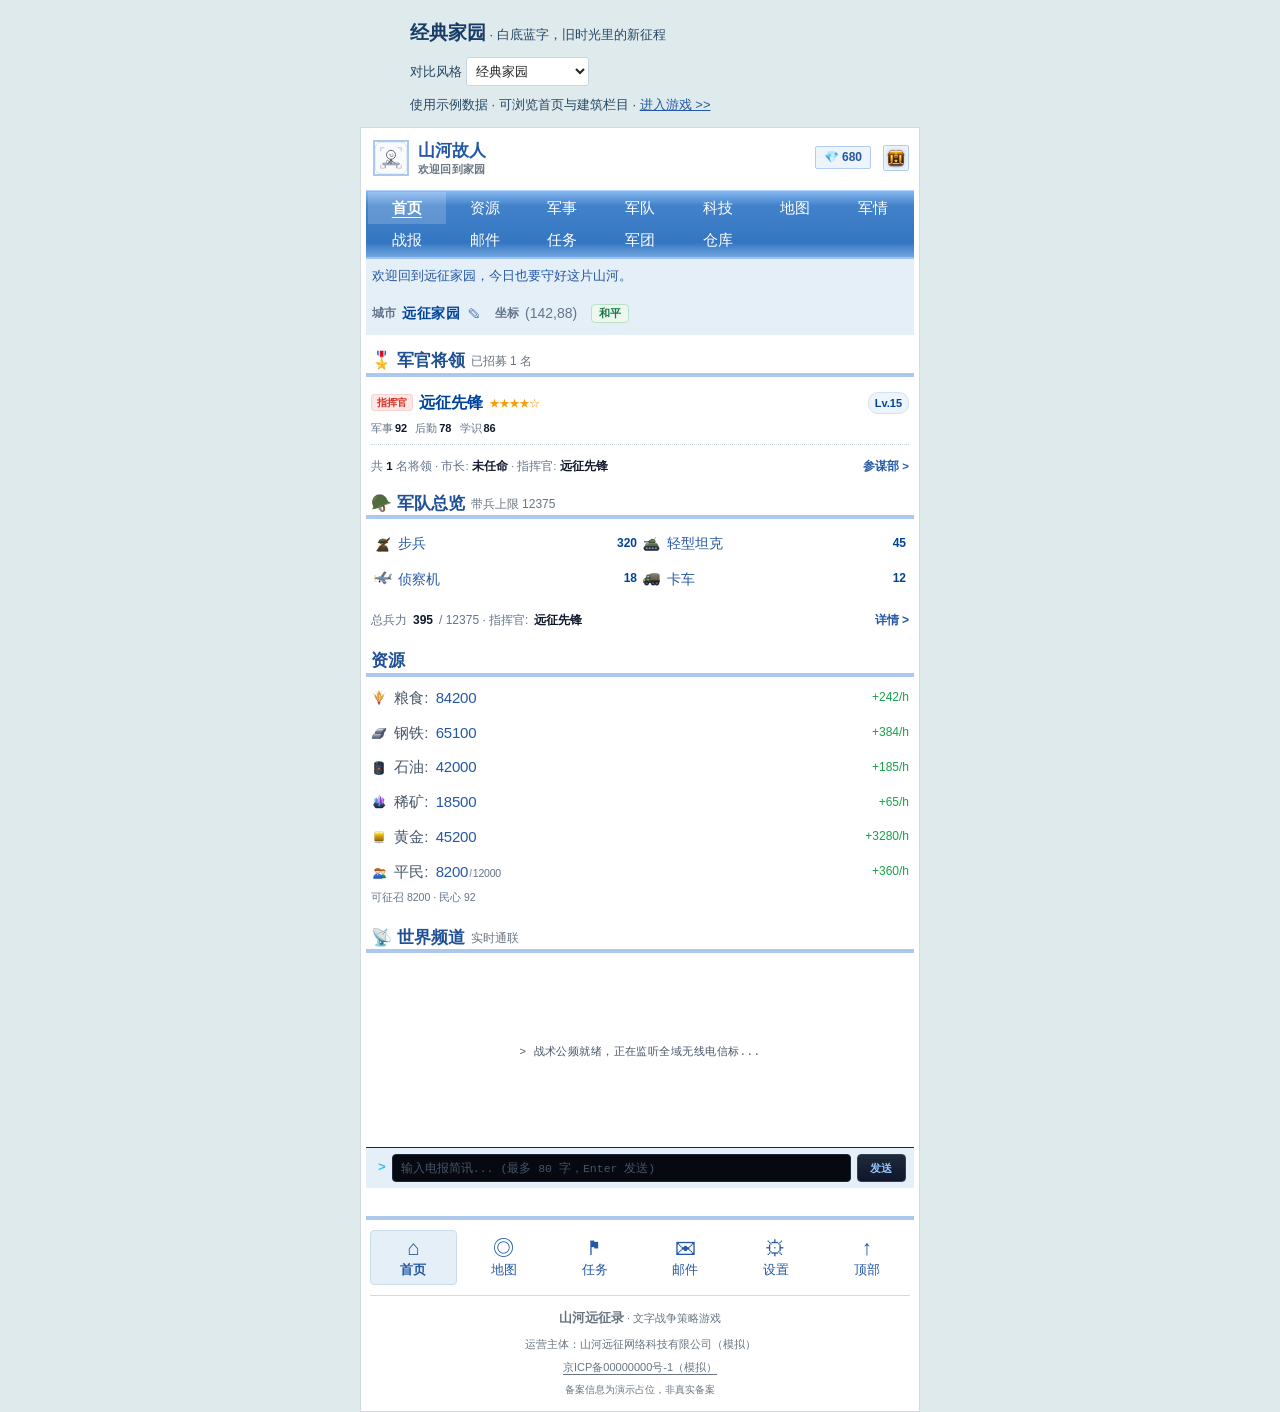
==== commit 9fa730dc: "[UPDATE]: 新增前进基地行动引导与阶段补给，支持账号注销冷静恢复与自动清理，调整初始资源配置" ====
--- a/frontend/classic-home-preview.html
+++ b/frontend/classic-home-preview.html
@@ -7,6 +7,7 @@
   <link rel="stylesheet" href="css/style.css?v=2.9-war-header">
   <link rel="stylesheet" href="css/themes.css?v=2.8-classic-home">
   <link rel="stylesheet" href="css/classic-home.css?v=1.0">
+  <link rel="stylesheet" href="css/footer.css?v=1.0">
   <style>
     .preview-tools { max-width:480px; margin:16px auto 10px; padding:0 10px; color:#264664; font:13px/1.8 Arial,"Microsoft YaHei",sans-serif; }
     .preview-tools strong { font-size:19px; color:#183c68; }
@@ -25,7 +26,7 @@
     <div id="header"><div id="topbar"></div><div id="navbar"></div></div>
     <div id="previewNotice" role="status">欢迎回到远征家园，今日也要守好这片山河。</div>
     <main id="view"></main>
-    <div id="footbar"><a href="#home" onclick="Game.go('home');return false">返回首页</a> · <a href="#previewTheme">切换风格</a><br>山河远征录 · 经典家园主题预览</div>
+    <footer id="footbar" aria-label="游戏导航与备案信息"></footer>
   </div>
   <div id="toast"></div>
   <script src="js/theme.js?v=1.2-classic-home"></script>
@@ -57,6 +58,7 @@
         C.route = route;
         C.views[route](document.getElementById('view'));
         document.getElementById('navbar').innerHTML = G.MainView.navBar();
+        document.getElementById('footbar').innerHTML = C.footer();
         // 建筑预览只允许展开详情，不执行建设或消耗资源。
         if (route !== 'home') {
           document.querySelectorAll('#view button').forEach(function (button) { button.onclick = notice; });
--- a/frontend/css/style.css
+++ b/frontend/css/style.css
@@ -794,8 +794,8 @@
 .bcard-expanded .bcard-head { border-bottom-color: #d8c890; background: linear-gradient(180deg, #f8eec8 0%, #ecdfa0 100%); }
 
 .bcard-icon {
-  width: 28px;
-  height: 28px;
+  width: 56px;
+  height: 56px;
   border-radius: 6px;
   display: inline-flex;
   align-items: center;
@@ -807,8 +807,8 @@
   flex-shrink: 0;
 }
 .bcard-icon .b-icon-img {
-  width: 20px;
-  height: 20px;
+  width: 52px;
+  height: 52px;
   object-fit: contain;
   display: block;
 }
@@ -938,9 +938,10 @@
 .slot-overview-panel {
   margin: 8px 0 14px;
 }
+/* 建筑微缩模型需要足够的画幅；空地与已建地块保持同高。 */
 .slot-grid {
   display: grid;
-  grid-template-columns: repeat(auto-fill, minmax(78px, 1fr));
+  grid-template-columns: repeat(auto-fill, minmax(104px, 1fr));
   gap: 6px;
   margin-top: 6px;
 }
@@ -949,7 +950,7 @@
   flex-direction: column;
   align-items: center;
   justify-content: flex-start;
-  height: 96px;
+  height: 148px;
   padding: 6px 4px 4px;
   border-radius: 6px;
   border: 1px solid #c9b27a;
@@ -1015,8 +1016,8 @@
 .slot-card-icon {
   font-size: 22px;
   line-height: 1;
-  width: 32px;
-  height: 32px;
+  width: 84px;
+  height: 84px;
   margin: 0;
   display: flex;
   align-items: center;
@@ -1024,8 +1025,8 @@
   flex-shrink: 0;
 }
 .slot-card-icon .b-icon-img {
-  width: 28px;
-  height: 28px;
+  width: 84px;
+  height: 84px;
   object-fit: contain;
   display: block;
 }
@@ -1058,7 +1059,7 @@
   flex-direction: column;
   align-items: center;
   justify-content: flex-start;
-  height: 96px;
+  height: 148px;
   padding: 6px 4px 4px;
   border: 1.5px dashed #b5a060;
   background: rgba(255, 255, 255, .45);
@@ -1078,9 +1079,9 @@
   font-size: 24px;
   font-weight: 800;
   color: var(--accent, #526b4d);
-  line-height: 32px;
-  width: 32px;
-  height: 32px;
+  line-height: 84px;
+  width: 84px;
+  height: 84px;
   margin: 0;
   display: flex;
   align-items: center;
@@ -1130,15 +1131,15 @@
 .build-picker-icon {
   font-size: 28px;
   flex-shrink: 0;
-  width: 34px;
+  width: 64px;
   text-align: center;
   display: flex;
   align-items: center;
   justify-content: center;
 }
 .build-picker-icon .b-icon-img {
-  width: 30px;
-  height: 30px;
+  width: 64px;
+  height: 64px;
   object-fit: contain;
   display: block;
 }
@@ -5668,8 +5669,8 @@
   justify-content: center;
 }
 .bdetail-icon .b-icon-img {
-  width: 32px;
-  height: 32px;
+  width: 88px;
+  height: 88px;
   object-fit: contain;
   display: block;
 }
--- a/frontend/css/themes.css
+++ b/frontend/css/themes.css
@@ -209,8 +209,8 @@
   background: #e8f1fb !important;
 }
 [data-theme|="blue-white"] .bcard-icon {
-  width: 30px !important;
-  height: 30px !important;
+  width: 56px !important;
+  height: 56px !important;
   border-radius: 6px !important;
   background: linear-gradient(180deg, #f4f8fd 0%, #d8e6f4 100%) !important;
   border: 1px solid #9fb9d5 !important;
@@ -3198,3 +3198,50 @@
   --surface: #1c2937; --muted: #a9b8c8; --ink: #e0e8f1;
   --gold-soft: #352e20; --gold: #deb973; --danger: #ff9990;
 }
+
+/* 注销账号沿用主题变量，最终确认按钮才使用实心危险色。 */
+.account-modal { padding: 16px; box-sizing: border-box; }
+.account-modal .account-card { width: 100%; max-width: 420px; max-height: calc(100dvh - 32px); overflow-y: auto; }
+.account-card p, .account-result p { line-height: 1.7; }
+.account-card .edit-row { display: block; margin-top: 12px; }
+.account-card .edit-row label { display: block; margin-bottom: 6px; }
+.account-card .qty { width: 100%; box-sizing: border-box; }
+.account-consequences { padding-left: 20px; line-height: 1.8; }
+.account-error, #disableMsg { color: var(--danger); }
+#disableMsg { margin: 12px 0; font-size: 13px; }
+.account-card > .btn-row { justify-content: flex-end; gap: 10px; padding: 12px 18px; margin: 0; }
+.account-danger { color: #fff; background: var(--danger); border-color: var(--danger); }
+.account-card button:disabled { opacity: .5; cursor: not-allowed; }
+.account-result { border-left: 3px solid var(--danger); }
+
+.account-delete-entry { color: var(--danger); background: transparent; border: 1px solid var(--danger); }
+
+/* 通用旧弹窗使用固定纸色，账号流程单独覆盖以保证深色主题可读。 */
+[data-theme|="blue-white"] :is(.account-modal, .account-result) {
+  --surface: #fff; --surface-muted: #f6f9fc; --ink: #283b50; --muted: #61748a;
+  --line: #dce5ef; --danger: #b03020; --danger-ink: #fff;
+}
+[data-theme="paper"] :is(.account-modal, .account-result) {
+  --surface: #f6f5f0; --surface-muted: #f0eee6; --ink: #273136; --muted: #626c61;
+  --line: #dcded2; --danger: #a33a2b; --danger-ink: #fff;
+}
+[data-theme="dark"] :is(.account-modal, .account-result) {
+  --surface: #111724; --surface-muted: #162032; --ink: #e2e8f0; --muted: #9aabc0;
+  --line: #2b3b52; --danger: #ff9990; --danger-ink: #231313;
+  color-scheme: dark;
+}
+[data-theme] .account-modal .account-card, [data-theme] .account-result {
+  background: var(--surface) !important; color: var(--ink) !important; border-color: var(--line) !important;
+}
+[data-theme] .account-modal .modal-title, [data-theme] .account-modal .modal-body {
+  color: var(--ink) !important; border-color: var(--line) !important;
+}
+[data-theme] .account-modal input.qty {
+  background: var(--surface-muted) !important; color: var(--ink) !important; border-color: var(--line) !important;
+}
+[data-theme] .account-modal .btn.account-danger, [data-theme] .account-modal .btn.account-danger:hover {
+  background: var(--danger) !important; color: var(--danger-ink, #fff) !important; border-color: var(--danger) !important;
+}
+[data-theme] .btn.account-delete-entry {
+  background: transparent !important; color: var(--danger) !important; border-color: var(--danger) !important;
+}
--- a/frontend/css/footer.css
+++ b/frontend/css/footer.css
@@ -0,0 +1,69 @@
+/* 页脚沿用当前主题，保持普通文档流，避免遮挡地图或聊天输入框。 */
+#footbar {
+  --footer-accent: var(--accent);
+  --footer-soft: var(--accent-soft);
+  --footer-line: var(--line);
+}
+[data-theme|="blue-white"] #footbar {
+  --footer-accent: #2457a5;
+  --footer-soft: #e5eff7;
+  --footer-line: #cbdced;
+}
+[data-theme="dark"] #footbar {
+  --footer-accent: #9bd4f5;
+  --footer-soft: #1c3046;
+  --footer-line: #34465c;
+  background: #111724;
+  color: #a9b8c8;
+  border-color: var(--footer-line);
+}
+#footbar .footer-nav {
+  display: grid;
+  grid-template-columns: repeat(6, minmax(0, 1fr));
+  gap: 4px;
+  padding: 2px 0 10px;
+}
+#footbar .footer-nav-item {
+  display: flex;
+  flex-direction: column;
+  align-items: center;
+  justify-content: center;
+  gap: 2px;
+  min-width: 0;
+  min-height: 52px;
+  padding: 5px 2px;
+  border: 1px solid transparent;
+  border-radius: 4px;
+  background: transparent;
+  color: var(--footer-accent);
+  font: inherit;
+  font-size: 13px;
+  line-height: 1.4;
+  cursor: pointer;
+}
+#footbar .footer-nav-item:hover,
+#footbar .footer-nav-item[aria-current="page"] {
+  background: var(--footer-soft);
+  border-color: var(--footer-line);
+}
+#footbar .footer-nav-item[aria-current="page"] { font-weight: 700; }
+#footbar .footer-nav-icon { font-size: 21px; line-height: 1.1; }
+#footbar .footer-nav-item:focus-visible,
+#footbar .footer-icp:focus-visible {
+  outline: 2px solid var(--footer-accent);
+  outline-offset: 2px;
+}
+#footbar .footer-hint { margin: 0 0 8px; font-size: 11px; }
+#footbar .footer-site-info {
+  padding: 10px 2px calc(4px + env(safe-area-inset-bottom, 0px));
+  border-top: 1px solid var(--footer-line);
+  font-size: 11px;
+  line-height: 1.9;
+  overflow-wrap: anywhere;
+}
+#footbar .footer-site-info:first-child { border-top: 0; }
+#footbar .footer-brand { font-size: 13px; font-weight: 700; margin-bottom: 3px; }
+#footbar .footer-brand span { font-size: 11px; font-weight: 400; }
+#footbar .footer-icp { display: inline-block; padding: 2px 4px; color: inherit; text-underline-offset: 3px; }
+#footbar .footer-icp:hover { color: var(--footer-accent); }
+#footbar .footer-placeholder { font-size: 10px; }
